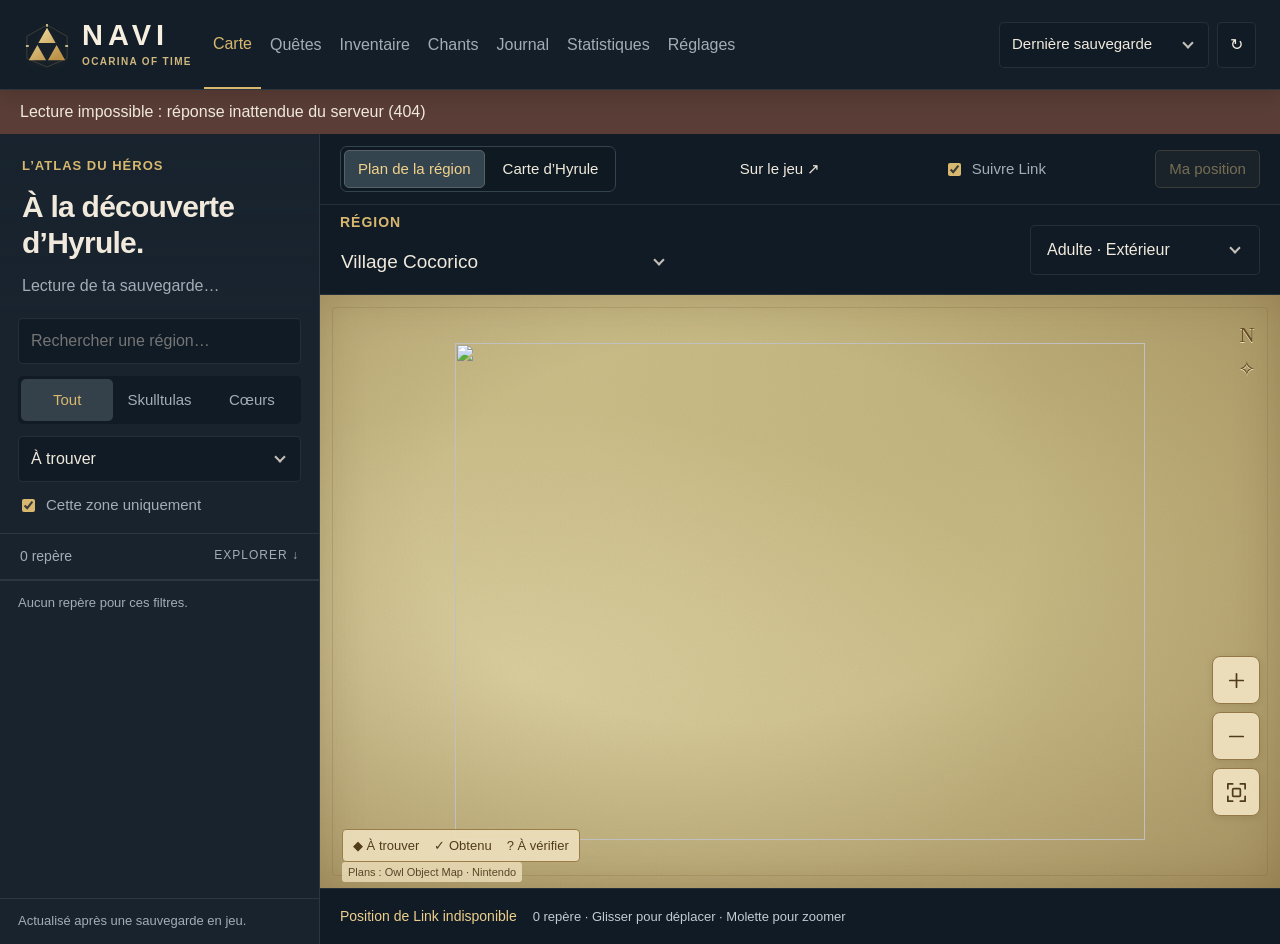
==== index.html @ 2693188f "Navi, a local companion for Ocarina of Time on Fritchii Read-only local Python server, web interface" ====
<!doctype html><html lang="fr"><head><meta charset="utf-8"><meta name="viewport" content="width=device-width, initial-scale=1"><title>Navi — Atlas d’Hyrule</title><link rel="stylesheet" href="/style.css"><script src="/app.js" defer></script></head><body>
<header class="topbar"><a class="brand" href="#carte" aria-label="Navi — Ocarina of Time, carte d’Hyrule"><svg class="brand-emblem" width="48" height="48" viewBox="0 0 48 48" aria-hidden="true" focusable="false"><defs><linearGradient id="brand-gold" x1="0" y1="0" x2=".7" y2="1"><stop stop-color="#f8e5a7"/><stop offset="1" stop-color="#ba9146"/></linearGradient></defs><path d="M24 3 45 15v23L24 47 3 38V15Z" fill="none" stroke="#d8b76e" stroke-opacity=".22"/><path d="M24 9 33 25H15ZM14 27l9 16H5ZM34 27l9 16H25Z" fill="url(#brand-gold)" transform="translate(0 -3)"/><path d="M24 2v3M2 25h3M43 25h3" stroke="#f8e5a7" stroke-width="1.5"/></svg><span class="brand-copy"><strong>NAVI</strong><small>OCARINA OF TIME</small></span></a><nav aria-label="Navigation principale"><button data-view="carte" aria-current="page">Carte</button><button data-view="quests">Quêtes</button><button data-view="inventory">Inventaire</button><button data-view="songs">Chants</button><button data-view="journal">Journal</button><button data-view="statistics">Statistiques</button><button data-view="settings">Réglages</button></nav><div class="save-control"><span id="connection" role="status">Connexion…</span><select id="slot" aria-label="Sauvegarde"><option value="latest">Dernière sauvegarde</option></select><button id="refresh" aria-label="Actualiser">↻</button></div></header><div id="error" role="alert" hidden></div>
<main id="carte" class="view atlas"><aside class="explorer"><div class="panel-heading"><p class="eyebrow">L’ATLAS DU HÉROS</p><h1>À la découverte<br>d’Hyrule.</h1><p id="progress" class="muted">Lecture de ta sauvegarde…</p></div><div class="filters"><input id="map-search" type="search" placeholder="Rechercher une région…" aria-label="Rechercher sur la carte"><div class="segmented"><button data-kind="all" aria-pressed="true">Tout</button><button data-kind="skull" aria-pressed="false">Skulltulas</button><button data-kind="heart" aria-pressed="false">Cœurs</button></div><select id="status-filter" aria-label="État des collectibles"><option value="missing">À trouver</option><option value="all">Tous les repères</option><option value="owned">Obtenus</option><option value="unknown">À vérifier</option></select><label class="check"><input type="checkbox" id="local-only" checked> Cette zone uniquement</label></div><div class="list-heading"><span id="result-count"></span><span>EXPLORER ↓</span></div><div id="results" class="results"></div><p class="panel-foot">Actualisé après une sauvegarde en jeu.<br><span id="saved"></span></p></aside>
<section class="map-panel" aria-label="Carte interactive"><div class="map-view-bar"><div class="map-view-switch" role="group" aria-label="Vue de la carte"><button id="regional-view" aria-pressed="true">Plan de la région</button><button id="world-view" aria-pressed="false">Carte d’Hyrule</button></div><button type="button" data-open-overlay title="Ouvrir une mini-carte toujours au-dessus du jeu">Sur le jeu ↗</button><label class="check follow-control"><input id="follow-player" type="checkbox" checked>Suivre Link</label><button id="player-center" title="Revenir à la position de Link">Ma position</button></div><div class="map-toolbar"><div><span class="eyebrow">RÉGION</span><select id="region" aria-label="Choisir la région"></select></div><select id="plan" aria-label="Époque et étage"></select></div><div id="map" tabindex="0" aria-label="Plan de la zone. Glisser ou flèches pour déplacer, molette ou boutons pour zoomer."><div id="world"></div><div class="compass" aria-hidden="true">N<br>✧</div><div class="zoom"><button id="zoom-in" type="button" aria-label="Agrandir" title="Agrandir"><svg viewBox="0 0 24 24" width="24" height="24" fill="none" stroke="currentColor" stroke-width="1.8" stroke-linecap="round" stroke-linejoin="round" aria-hidden="true" focusable="false"><path d="M12 5v14M5 12h14"/></svg></button><button id="zoom-out" type="button" aria-label="Réduire" title="Réduire"><svg viewBox="0 0 24 24" width="24" height="24" fill="none" stroke="currentColor" stroke-width="1.8" stroke-linecap="round" stroke-linejoin="round" aria-hidden="true" focusable="false"><path d="M5 12h14"/></svg></button><button id="fit" type="button" aria-label="Recentrer" title="Recentrer"><svg viewBox="0 0 24 24" width="24" height="24" fill="none" stroke="currentColor" stroke-width="1.8" stroke-linecap="round" stroke-linejoin="round" aria-hidden="true" focusable="false"><path d="M8 3H3v5m13-5h5v5M3 16v5h5m13-5v5h-5"/><rect x="8" y="8" width="8" height="8" rx="1"/></svg></button><button id="overlay-follow" type="button" aria-label="Suivre Link" aria-pressed="true" title="Désactiver le suivi de Link"><svg viewBox="0 0 24 24" width="24" height="24" fill="none" stroke="currentColor" stroke-width="1.8" stroke-linejoin="round" aria-hidden="true" focusable="false"><path d="m12 3 7 18-7-4-7 4 7-18Z"/></svg></button></div><div class="map-legend"><span>◆ À trouver</span><span>✓ Obtenu</span><span>? À vérifier</span></div><span class="map-credit">Plans : Owl Object Map · Nintendo</span></div><div class="map-bottom"><span id="player-status" role="status"></span><span id="map-caption">Sélectionne un repère pour l’examiner.</span><button id="mobile-list">Liste des repères</button></div></section>
<aside id="detail" class="detail"><p class="eyebrow">CARNET D’EXPLORATION</p><div class="detail-emblem">✧</div><h2>Chaque détour<br>cache un trésor.</h2><p class="muted">Sélectionne un repère sur la carte ou dans la liste pour consulter son état.</p><div class="notice">Skulltulas vérifiées avec le compteur de ta partie. Synchronisation des cœurs partielle : les états incertains sont marqués « À vérifier ».</div></aside></main>
<main id="inventory" class="view page" hidden><p class="eyebrow">LA SACOCHE DU HÉROS</p><h1>Ton inventaire</h1><div class="page-toolbar"><input id="search" type="search" placeholder="Rechercher un objet…" aria-label="Rechercher un objet"><select id="filter" aria-label="Filtrer les objets"><option value="missing">Objets absents</option><option value="owned">Objets possédés</option><option value="all">Tous les objets</option></select><span id="total"></span></div><p class="muted">Un objet absent peut aussi avoir été utilisé ou échangé.</p><div id="items" class="grid"></div></main>
<main id="songs" class="view page" hidden><p class="eyebrow">LES MÉLODIES D’HYRULE</p><h1>Ton ocarina</h1><p class="muted">Les huit chants identifiables dans ta sauvegarde.</p><div id="melodies" class="grid"></div></main>
<main id="journal" class="view page" hidden><p class="eyebrow">POUR LA SUITE</p><h1>Ton journal</h1><p class="muted">Notes privées enregistrées dans ce navigateur, par sauvegarde.</p><textarea id="notes" rows="12" aria-label="Notes personnelles" placeholder="Un coffre à retrouver, une mélodie à apprendre…"></textarea><div class="page-toolbar"><button id="export">Exporter mon carnet</button><span id="note-status" role="status"></span></div></main><main id="statistics" class="view page statistics" hidden><p class="eyebrow">LE PARCOURS DU HÉROS</p><div class="stats-heading"><div><h1>Ton aventure en chiffres</h1><p id="stats-context" class="muted">Lecture de la sauvegarde…</p></div><span class="stats-seal" aria-hidden="true">✧</span></div><div id="stat-cards" class="stat-cards"></div><section class="stat-panel activity-panel"><p class="eyebrow">ACTIVITÉS & RECORDS</p><h2>Au fil de l’aventure</h2><div id="activity-stats" class="activity-grid"></div><p class="muted">Le temps Fritchii est commun aux sauvegardes de ce jeu et peut inclure les menus. Les distances à pied, à cheval et à la nage ne sont pas encore disponibles : leurs compteurs n’ont pas été identifiés dans les données locales.</p></section><div class="stats-columns"><section class="stat-panel"><p class="eyebrow">LES TRÉSORS D’HYRULE</p><h2>Ta collection</h2><div id="collection-stats"></div><p class="muted">Les chants couvrent uniquement les huit champs identifiés. Les fragments non déterminés restent « À vérifier ».</p></section><section class="stat-panel"><p class="eyebrow">RÉGION PAR RÉGION</p><h2>La chasse aux Skulltulas</h2><p class="muted">Choisis une région pour ouvrir ses repères sur la carte.</p><div id="region-stats"></div></section></div><p class="muted stats-footnote">Données de la sauvegarde sélectionnée, actualisées après un enregistrement en jeu. Aucun pourcentage global de complétion n’est déduit de l’inventaire.</p></main><main id="quests" class="view page quests" hidden><p class="eyebrow">LE FIL DE TON AVENTURE</p><h1>Ton carnet de quêtes</h1><p class="muted">Un parcours conseillé pour l’histoire, avec les détours utiles. Certains temples peuvent être faits dans un autre ordre.</p><section id="quest-next" class="quest-next" aria-label="Prochaine étape conseillée"></section><div class="quest-controls"><div class="segmented"><button id="quest-main" aria-pressed="true">Histoire principale</button><button id="quest-side" aria-pressed="false">Quêtes annexes</button></div><label class="check"><input id="quest-hide" type="checkbox"> Masquer les étapes terminées</label></div><p id="quest-summary" class="muted" role="status"></p><ol id="quest-list" class="quest-list"></ol><p class="muted">Les pastilles se synchronisent avec les étapes des quêtes, les objets et les chants identifiés. Le direct est actif avec Dernière sauvegarde. Les cases cochées à la main sont conservées dans ce navigateur pour le slot sélectionné ; elles ne modifient pas le jeu.</p><p class="muted">Parcours : <a href="https://www.zeldaxtreme.com/ocarina-of-time-remake/walkthrough/" target="_blank" rel="noopener">guide du remake</a> · <a href="https://www.zeldadungeon.net/ocarina-of-time-walkthrough/" target="_blank" rel="noopener">Zelda Dungeon</a>. Ce carnet est un guide de progression, pas le journal officiel du jeu.</p></main><main id="settings" class="view page settings-page" hidden><p class="eyebrow">À TA MESURE</p><h1>Réglages</h1><section class="settings-panel"><h2>Taille de l’interface</h2><p class="muted">Adapte les textes, les boutons et les panneaux à ton confort. Le changement s’applique immédiatement à tout Navi.</p><fieldset class="size-options"><legend class="sr-only">Choisir la taille de l’interface</legend><label><input type="radio" name="ui-size" value="small"><span><strong>Small</strong><small>Compact · 85 %</small></span></label><label><input type="radio" name="ui-size" value="normal" checked><span><strong>Normal</strong><small>Taille actuelle · 100 %</small></span></label><label><input type="radio" name="ui-size" value="large"><span><strong>Large</strong><small>Confort · 115 %</small></span></label></fieldset><p id="size-status" role="status" class="muted">Choix conservé dans ce navigateur.</p></section><section class="settings-panel"><h2>Mini-carte sur le jeu</h2><p class="muted">Une fenêtre flottante garde la carte visible pendant que tu joues. Le suivi, la direction de Link et les étages continuent à s’actualiser.</p><button type="button" data-open-overlay>Afficher au-dessus du jeu ↗</button><p id="overlay-status" role="status" class="muted">Déplace la fenêtre par sa fine poignée dorée en haut et redimensionne-la par les bords. Ctrl + Alt + N verrouille les clics pour les laisser passer au jeu ; Ctrl + Alt + M masque ou réaffiche la carte.</p></section></main></body></html>
---- style.css ----
@font-face{font-family:'Cormorant Garamond';font-style:normal;font-weight:500 600;font-display:swap;src:url('/fonts/cormorant-garamond-latin.woff2') format('woff2')}@font-face{font-family:'DM Sans';font-style:normal;font-weight:400 600;font-display:swap;src:url('/fonts/dm-sans-latin.woff2') format('woff2')}
:root{color-scheme:dark;--bg:#111a23;--panel:#18232e;--line:#ffffff16;--ink:#f1eadc;--muted:#a3adb5;--gold:#d8b76e;font-family:'DM Sans',sans-serif;color:var(--ink);background:var(--bg)}*{box-sizing:border-box}body{margin:0}button,input,select,textarea{font:inherit;border:calc(1px * var(--ui-scale, 1)) solid var(--line);border-radius:calc(5px * var(--ui-scale, 1));background:#101b25;color:var(--ink);min-height:calc(42px * var(--ui-scale, 1));padding:calc(10px * var(--ui-scale, 1)) calc(12px * var(--ui-scale, 1))}button,select{cursor:pointer}button:hover{background:#30404d}:focus-visible{outline:calc(2px * var(--ui-scale, 1)) solid var(--gold);outline-offset:calc(3px * var(--ui-scale, 1))}a{color:var(--gold)}h1,h2{font-family:'Cormorant Garamond',Georgia,serif;font-weight:500;margin:0}h1{font-size:calc(41px * var(--ui-scale, 1));line-height:1.05}h2{font-size:calc(33px * var(--ui-scale, 1));line-height:1.12}p{line-height:1.6}.muted{color:var(--muted);font-size:calc(17px * var(--ui-scale, 1))}.eyebrow{font-size:calc(14px * var(--ui-scale, 1));letter-spacing:calc(2px * var(--ui-scale, 1));color:var(--gold);font-weight:600;margin:0 0 calc(12px * var(--ui-scale, 1))}.topbar{height:calc(80px * var(--ui-scale, 1));display:flex;align-items:center;padding:0 calc(26px * var(--ui-scale, 1));gap:calc(40px * var(--ui-scale, 1));border-bottom:calc(1px * var(--ui-scale, 1)) solid var(--line);background:#141e28}.brand{display:flex;gap:calc(12px * var(--ui-scale, 1));text-decoration:none;align-items:center;color:var(--ink)}.brand strong{font-family:Georgia,serif;font-size:calc(27px * var(--ui-scale, 1));letter-spacing:calc(5px * var(--ui-scale, 1))}.brand small{display:block;font:calc(8px * var(--ui-scale, 1)) sans-serif;letter-spacing:calc(2px * var(--ui-scale, 1));margin-top:calc(6px * var(--ui-scale, 1));white-space:nowrap}.triforce{font-size:calc(22px * var(--ui-scale, 1));line-height:.8;text-align:center;color:var(--gold)}nav{display:flex;height:100%;gap:calc(12px * var(--ui-scale, 1))}nav button{border:0;background:none;border-radius:0;padding:0 calc(16px * var(--ui-scale, 1));font-size:calc(17px * var(--ui-scale, 1));color:var(--muted)}nav button[aria-current]{color:var(--gold);border-bottom:calc(2px * var(--ui-scale, 1)) solid var(--gold)}.save-control{display:flex;align-items:center;gap:calc(8px * var(--ui-scale, 1));margin-left:auto}#connection{font-size:calc(14px * var(--ui-scale, 1));color:var(--muted);max-width:calc(100px * var(--ui-scale, 1))}#slot{max-width:calc(170px * var(--ui-scale, 1));font-size:calc(14px * var(--ui-scale, 1))}.atlas{display:grid;grid-template-columns:calc(280px * var(--ui-scale, 1)) minmax(calc(300px * var(--ui-scale, 1)),1fr) calc(270px * var(--ui-scale, 1));height:calc(100dvh - calc(80px * var(--ui-scale, 1)));min-height:calc(490px * var(--ui-scale, 1))}.explorer,.detail{background:var(--panel);min-height:0}.explorer{display:flex;flex-direction:column;border-right:calc(1px * var(--ui-scale, 1)) solid var(--line)}.panel-heading{padding:calc(26px * var(--ui-scale, 1)) calc(24px * var(--ui-scale, 1)) calc(8px * var(--ui-scale, 1))}.filters{padding:calc(8px * var(--ui-scale, 1)) calc(18px * var(--ui-scale, 1)) calc(16px * var(--ui-scale, 1));display:grid;gap:calc(10px * var(--ui-scale, 1))}.filters input[type=search],.filters select{width:100%;font-size:calc(16px * var(--ui-scale, 1))}.segmented{display:flex;background:#101b25;padding:calc(3px * var(--ui-scale, 1));border-radius:calc(5px * var(--ui-scale, 1))}.segmented button{flex:1;border:0;font-size:calc(14px * var(--ui-scale, 1));padding:calc(8px * var(--ui-scale, 1)) calc(5px * var(--ui-scale, 1));min-height:calc(34px * var(--ui-scale, 1));background:none;color:var(--muted)}.segmented button[aria-pressed=true]{background:#34404a;color:var(--gold)}.check{display:flex;align-items:center;gap:calc(8px * var(--ui-scale, 1));font-size:calc(16px * var(--ui-scale, 1));color:var(--muted)}.check input{min-height:0;accent-color:var(--gold)}.list-heading{border-block:calc(1px * var(--ui-scale, 1)) solid var(--line);padding:calc(12px * var(--ui-scale, 1)) calc(20px * var(--ui-scale, 1));display:flex;justify-content:space-between;font-size:calc(14px * var(--ui-scale, 1));color:var(--muted)}.list-heading span:last-child{letter-spacing:calc(1px * var(--ui-scale, 1));font-size:calc(14px * var(--ui-scale, 1))}.results{overflow:auto;flex:1}.result{width:100%;display:flex;align-items:center;gap:calc(12px * var(--ui-scale, 1));text-align:left;border:0;border-radius:0;border-bottom:calc(1px * var(--ui-scale, 1)) solid var(--line);padding:calc(15px * var(--ui-scale, 1)) calc(18px * var(--ui-scale, 1));background:none}.result[aria-pressed=true]{background:#263541;box-shadow:inset calc(3px * var(--ui-scale, 1)) 0 var(--gold)}.result strong{display:block;font-size:calc(16px * var(--ui-scale, 1));font-weight:500}.result small{display:block;color:var(--muted);font-size:calc(14px * var(--ui-scale, 1));margin-top:calc(5px * var(--ui-scale, 1))}.token{display:grid;place-items:center;border:calc(1px * var(--ui-scale, 1)) solid #d8b76e50;color:var(--gold);border-radius:50%;width:calc(34px * var(--ui-scale, 1));height:calc(34px * var(--ui-scale, 1));flex-shrink:0;font-size:calc(20px * var(--ui-scale, 1))}.token.heart{color:#df8b8c;border-color:#df8b8c60}.panel-foot{font-size:calc(14px * var(--ui-scale, 1));color:var(--muted);padding:calc(12px * var(--ui-scale, 1)) calc(18px * var(--ui-scale, 1));margin:0;border-top:calc(1px * var(--ui-scale, 1)) solid var(--line)}.map-panel{display:flex;flex-direction:column;min-width:0;background:#101b26}.map-toolbar{height:calc(78px * var(--ui-scale, 1));display:flex;align-items:center;padding:calc(14px * var(--ui-scale, 1)) calc(22px * var(--ui-scale, 1));gap:calc(12px * var(--ui-scale, 1));border-bottom:calc(1px * var(--ui-scale, 1)) solid var(--line);z-index:2}.map-toolbar>div{min-width:0;flex:1}.map-toolbar .eyebrow{display:block;margin:0 0 calc(4px * var(--ui-scale, 1));font-size:calc(14px * var(--ui-scale, 1))}.map-toolbar select{border:0;padding:0;background:transparent;min-height:calc(26px * var(--ui-scale, 1));max-width:100%;font-size:calc(21px * var(--ui-scale, 1))}.map-toolbar #plan{font-size:calc(14px * var(--ui-scale, 1));max-width:calc(140px * var(--ui-scale, 1));color:var(--muted)}#map{flex:1;overflow:hidden;position:relative;touch-action:none;background:radial-gradient(ellipse,#253c4a 0,#15232e 70%);min-height:calc(300px * var(--ui-scale, 1));cursor:grab}#map:active{cursor:grabbing}#world{position:absolute;inset:0;transform-origin:0 0}#world img{position:absolute;max-width:none;pointer-events:none;user-select:none}.pin{position:absolute;border-radius:50%;width:calc(32px * var(--ui-scale, 1));height:calc(32px * var(--ui-scale, 1));min-height:0;padding:0;background:#192633;border:calc(1px * var(--ui-scale, 1)) solid var(--gold);color:var(--gold);box-shadow:0 calc(3px * var(--ui-scale, 1)) calc(10px * var(--ui-scale, 1)) #0008;transform:translate(-50%,-50%);z-index:2;font-size:calc(21px * var(--ui-scale, 1))}.pin.heart{color:#ffc2c1;border-color:#df8b8c}.pin.owned{color:#bec9c9;border-color:#8caaaa;background:#334852}.pin.unknown{border-style:dashed}.pin.selected{outline:calc(3px * var(--ui-scale, 1)) solid #fff7;outline-offset:calc(4px * var(--ui-scale, 1));z-index:3;background:#705a31;color:white}.compass{position:absolute;right:calc(24px * var(--ui-scale, 1));top:calc(24px * var(--ui-scale, 1));color:#c6bd9e;text-align:center;font-family:Georgia;font-size:calc(21px * var(--ui-scale, 1));line-height:1.6;pointer-events:none}.zoom{position:absolute;bottom:calc(72px * var(--ui-scale, 1));right:calc(18px * var(--ui-scale, 1));display:grid;gap:calc(5px * var(--ui-scale, 1))}.zoom button{width:calc(40px * var(--ui-scale, 1));background:#15232ee8;font-size:calc(26px * var(--ui-scale, 1));padding:calc(5px * var(--ui-scale, 1))}.map-legend{position:absolute;bottom:calc(26px * var(--ui-scale, 1));left:calc(22px * var(--ui-scale, 1));display:flex;gap:calc(15px * var(--ui-scale, 1));font-size:calc(14px * var(--ui-scale, 1));color:#c9c9b9;background:#101b25c9;padding:calc(10px * var(--ui-scale, 1));border-radius:calc(4px * var(--ui-scale, 1));pointer-events:none}.map-credit{position:absolute;bottom:calc(6px * var(--ui-scale, 1));left:calc(22px * var(--ui-scale, 1));font-size:calc(14px * var(--ui-scale, 1));color:#99a9b3}.map-bottom{height:calc(43px * var(--ui-scale, 1));display:flex;align-items:center;padding:0 calc(20px * var(--ui-scale, 1));font-size:calc(14px * var(--ui-scale, 1));color:var(--muted);border-top:calc(1px * var(--ui-scale, 1)) solid var(--line)}#mobile-list{display:none}.detail{padding:calc(28px * var(--ui-scale, 1)) calc(24px * var(--ui-scale, 1));border-left:calc(1px * var(--ui-scale, 1)) solid var(--line);overflow:auto}.detail-emblem{font-size:calc(75px * var(--ui-scale, 1));color:var(--gold);margin:calc(45px * var(--ui-scale, 1)) 0 calc(24px * var(--ui-scale, 1));font-family:Georgia}.detail .notice{font-size:calc(14px * var(--ui-scale, 1));line-height:1.7;color:var(--muted);border-top:calc(1px * var(--ui-scale, 1)) solid var(--line);padding-top:calc(20px * var(--ui-scale, 1));margin-top:calc(28px * var(--ui-scale, 1))}.detail .status{display:inline-block;font-size:calc(14px * var(--ui-scale, 1));padding:calc(7px * var(--ui-scale, 1)) calc(11px * var(--ui-scale, 1));border:calc(1px * var(--ui-scale, 1)) solid #d8b76e50;color:var(--gold);margin:calc(18px * var(--ui-scale, 1)) 0}.detail dt{font-size:calc(14px * var(--ui-scale, 1));color:var(--muted);margin-top:calc(18px * var(--ui-scale, 1))}.detail dd{margin:calc(6px * var(--ui-scale, 1)) 0;font-size:calc(16px * var(--ui-scale, 1))}.detail a{display:block;margin-top:calc(26px * var(--ui-scale, 1));font-size:calc(16px * var(--ui-scale, 1))}.page{max-width:calc(1100px * var(--ui-scale, 1));margin:auto;padding:calc(50px * var(--ui-scale, 1)) calc(30px * var(--ui-scale, 1))}.page h1{font-size:calc(52px * var(--ui-scale, 1));margin-bottom:calc(25px * var(--ui-scale, 1))}.page-toolbar{display:flex;gap:calc(12px * var(--ui-scale, 1));align-items:center;margin:calc(20px * var(--ui-scale, 1)) 0;flex-wrap:wrap}.grid{display:grid;grid-template-columns:repeat(auto-fill,minmax(calc(240px * var(--ui-scale, 1)),1fr));gap:calc(12px * var(--ui-scale, 1))}.item{display:flex;gap:calc(16px * var(--ui-scale, 1));padding:calc(20px * var(--ui-scale, 1));background:var(--panel);border:calc(1px * var(--ui-scale, 1)) solid var(--line);border-radius:calc(6px * var(--ui-scale, 1))}.item strong{font-size:calc(17px * var(--ui-scale, 1))}.item small{display:block;color:var(--muted);margin-top:calc(7px * var(--ui-scale, 1));font-size:calc(14px * var(--ui-scale, 1))}.icon{color:var(--gold)}.absent{opacity:.65}textarea{width:100%;line-height:1.7;resize:vertical}#error{padding:calc(10px * var(--ui-scale, 1)) calc(20px * var(--ui-scale, 1));background:#593d36;font-size:calc(16px * var(--ui-scale, 1))}[hidden]{display:none!important}@media(min-width:1600px){.atlas{grid-template-columns:calc(310px * var(--ui-scale, 1)) minmax(calc(300px * var(--ui-scale, 1)),1fr) calc(310px * var(--ui-scale, 1))}.panel-heading,.detail{padding-top:calc(36px * var(--ui-scale, 1))}}@media(max-width:1100px){.atlas{grid-template-columns:calc(245px * var(--ui-scale, 1)) minmax(calc(300px * var(--ui-scale, 1)),1fr)}.detail{position:absolute;right:calc(15px * var(--ui-scale, 1));bottom:calc(65px * var(--ui-scale, 1));width:calc(245px * var(--ui-scale, 1));max-height:45vh;border:calc(1px * var(--ui-scale, 1)) solid var(--line);border-radius:calc(8px * var(--ui-scale, 1));box-shadow:0 calc(12px * var(--ui-scale, 1)) calc(30px * var(--ui-scale, 1)) #0005;z-index:5;padding:calc(20px * var(--ui-scale, 1))}.detail:not(.has-selection){display:none}.detail-emblem{display:none}.detail h2{font-size:calc(26px * var(--ui-scale, 1))}.detail .notice{margin-top:calc(14px * var(--ui-scale, 1));padding-top:calc(12px * var(--ui-scale, 1))}.topbar{gap:calc(22px * var(--ui-scale, 1));padding:0 calc(18px * var(--ui-scale, 1))}#connection{display:none}nav{gap:0}nav button{padding:0 calc(12px * var(--ui-scale, 1))}.detail dl{display:flex;gap:calc(18px * var(--ui-scale, 1));flex-wrap:wrap}.detail dt{margin-top:calc(5px * var(--ui-scale, 1))}}@media(max-width:700px){.topbar{height:calc(112px * var(--ui-scale, 1));flex-wrap:wrap;gap:0;padding:calc(12px * var(--ui-scale, 1)) calc(16px * var(--ui-scale, 1)) 0}.brand strong{font-size:calc(26px * var(--ui-scale, 1))}.brand small{font-size:calc(14px * var(--ui-scale, 1))}.save-control select{max-width:calc(135px * var(--ui-scale, 1))}.topbar nav{order:3;width:100%;height:calc(43px * var(--ui-scale, 1));justify-content:space-between}.atlas{height:calc(100dvh - calc(112px * var(--ui-scale, 1)));grid-template-columns:1fr;min-height:calc(480px * var(--ui-scale, 1))}.explorer{display:none}.atlas.show-list .explorer{display:flex;position:absolute;top:calc(112px * var(--ui-scale, 1));bottom:calc(43px * var(--ui-scale, 1));left:0;width:100%;z-index:6}.atlas.show-list .panel-heading{display:none}.atlas.show-list .filters{padding-top:calc(20px * var(--ui-scale, 1))}.map-toolbar{height:calc(75px * var(--ui-scale, 1));padding:calc(12px * var(--ui-scale, 1)) calc(16px * var(--ui-scale, 1))}.map-toolbar select{font-size:calc(20px * var(--ui-scale, 1))}.map-toolbar #plan{max-width:calc(120px * var(--ui-scale, 1));font-size:calc(14px * var(--ui-scale, 1))}.map-bottom{justify-content:space-between;padding:0 calc(12px * var(--ui-scale, 1))}.map-bottom>span{max-width:60%;font-size:calc(14px * var(--ui-scale, 1))}#mobile-list{display:block;border:0;font-size:calc(14px * var(--ui-scale, 1));background:none;color:var(--gold);min-height:calc(40px * var(--ui-scale, 1))}.detail{left:calc(12px * var(--ui-scale, 1));right:calc(12px * var(--ui-scale, 1));bottom:calc(66px * var(--ui-scale, 1));width:auto;max-height:31vh}.detail .eyebrow,.detail dl,.detail .notice{display:none}.detail h2{font-size:calc(30px * var(--ui-scale, 1))}.detail p{margin:calc(6px * var(--ui-scale, 1)) 0}.detail .status{margin:calc(10px * var(--ui-scale, 1)) 0}.detail a{margin-top:calc(8px * var(--ui-scale, 1))}.map-legend{left:calc(10px * var(--ui-scale, 1));gap:calc(9px * var(--ui-scale, 1));font-size:calc(14px * var(--ui-scale, 1))}.page{padding:calc(30px * var(--ui-scale, 1)) calc(18px * var(--ui-scale, 1))}.page h1{font-size:calc(41px * var(--ui-scale, 1))}}
.close-detail{margin-top:calc(22px * var(--ui-scale, 1));font-size:calc(14px * var(--ui-scale, 1));width:100%}

.panel-heading h1{font-size:calc(35px * var(--ui-scale, 1))}.panel-heading{padding-top:calc(22px * var(--ui-scale, 1))}.panel-heading .muted{margin:calc(12px * var(--ui-scale, 1)) 0 calc(6px * var(--ui-scale, 1))}
select option{background:#18232e;color:#f1eadc}.map-toolbar{overflow:visible}.region-picker{position:relative;max-width:calc(340px * var(--ui-scale, 1))}.region-trigger{width:100%;padding:calc(5px * var(--ui-scale, 1)) calc(10px * var(--ui-scale, 1)) calc(5px * var(--ui-scale, 1)) 0;text-align:left;background:transparent;border:0;font-size:calc(22px * var(--ui-scale, 1));min-height:calc(34px * var(--ui-scale, 1));color:var(--ink)}.region-trigger:hover{background:#ffffff08}.region-menu{position:absolute;top:calc(100% + calc(12px * var(--ui-scale, 1)));left:calc(-10px * var(--ui-scale, 1));width:calc(310px * var(--ui-scale, 1));max-width:calc(100vw - calc(32px * var(--ui-scale, 1)));padding:calc(10px * var(--ui-scale, 1));background:#1c2a36;border:calc(1px * var(--ui-scale, 1)) solid #d8b76e55;border-radius:calc(8px * var(--ui-scale, 1));box-shadow:0 calc(16px * var(--ui-scale, 1)) calc(45px * var(--ui-scale, 1)) #0009;z-index:20}.region-menu input{width:100%;font-size:calc(17px * var(--ui-scale, 1));background:#111d27;margin-bottom:calc(8px * var(--ui-scale, 1))}.region-options{max-height:min(calc(410px * var(--ui-scale, 1)),55vh);overflow:auto;scrollbar-width:thin;scrollbar-color:#64727d #1c2a36}.region-option{display:block;width:100%;border:0;background:none;text-align:left;font-size:calc(17px * var(--ui-scale, 1));min-height:calc(42px * var(--ui-scale, 1));padding:calc(10px * var(--ui-scale, 1)) calc(12px * var(--ui-scale, 1))}.region-option:hover,.region-option:focus-visible{background:#354452}.region-option[aria-selected=true]{color:var(--gold);background:#d8b76e12}.region-options p{padding:0 calc(10px * var(--ui-scale, 1))}@media(max-width:700px){.region-trigger{font-size:calc(20px * var(--ui-scale, 1))}.region-menu{width:calc(290px * var(--ui-scale, 1))}}
/* Shared picker styling across all controls. */
.region-picker{min-width:0}.region-trigger{border:calc(1px * var(--ui-scale, 1)) solid var(--line);border-radius:calc(5px * var(--ui-scale, 1));background:#101b25;padding:calc(10px * var(--ui-scale, 1)) calc(12px * var(--ui-scale, 1));min-height:calc(42px * var(--ui-scale, 1));font-size:calc(16px * var(--ui-scale, 1));display:block}.region-trigger:disabled{opacity:.5;cursor:default}.map-toolbar>.picker-plan{flex:0 1 calc(180px * var(--ui-scale, 1))}.picker-region .region-trigger{font-size:calc(21px * var(--ui-scale, 1));background:transparent;border-color:transparent;padding-left:0}.save-control .region-picker{width:calc(165px * var(--ui-scale, 1))}.picker-slot .region-menu{right:0;left:auto}.filters .region-picker{width:100%;max-width:none}.page-toolbar .region-picker{min-width:calc(200px * var(--ui-scale, 1))}.region-menu{z-index:50}.topbar{position:relative;z-index:30;gap:calc(25px * var(--ui-scale, 1))}nav{gap:calc(2px * var(--ui-scale, 1))}nav button{padding-inline:calc(12px * var(--ui-scale, 1))}.stats-heading{display:flex;justify-content:space-between;align-items:center;margin-bottom:calc(24px * var(--ui-scale, 1))}.stats-heading h1{margin-bottom:calc(10px * var(--ui-scale, 1))}.stats-seal{font-size:calc(80px * var(--ui-scale, 1));color:var(--gold)}.stat-cards{display:grid;grid-template-columns:repeat(4,1fr);gap:calc(14px * var(--ui-scale, 1));margin-bottom:calc(28px * var(--ui-scale, 1))}.stat-card,.stat-panel{background:var(--panel);border:calc(1px * var(--ui-scale, 1)) solid var(--line);border-radius:calc(8px * var(--ui-scale, 1));padding:calc(24px * var(--ui-scale, 1))}.stat-card strong{font:calc(36px * var(--ui-scale, 1)) 'Cormorant Garamond',Georgia,serif;color:var(--gold)}.stat-card p:last-child{font-size:calc(14px * var(--ui-scale, 1));margin-bottom:0}.stat-card .eyebrow{font-size:calc(14px * var(--ui-scale, 1));letter-spacing:calc(1px * var(--ui-scale, 1))}.stats-columns{display:grid;grid-template-columns:1fr 1fr;gap:calc(24px * var(--ui-scale, 1));align-items:start}.stat-panel h2{margin-bottom:calc(25px * var(--ui-scale, 1))}.collection-row{margin:calc(22px * var(--ui-scale, 1)) 0}.bar-heading{display:flex;justify-content:space-between;align-items:center;gap:calc(12px * var(--ui-scale, 1));font-size:calc(16px * var(--ui-scale, 1))}.bar-heading strong{color:var(--gold);font-size:calc(16px * var(--ui-scale, 1));white-space:nowrap}progress{width:100%;height:calc(6px * var(--ui-scale, 1));border:0;border-radius:calc(8px * var(--ui-scale, 1));margin-top:calc(12px * var(--ui-scale, 1));overflow:hidden;background:#0d1720}progress::-webkit-progress-bar{background:#0d1720}progress::-webkit-progress-value{background:var(--gold)}progress::-moz-progress-bar{background:var(--gold)}.heart-summary{border-top:calc(1px * var(--ui-scale, 1)) solid var(--line);margin-top:calc(28px * var(--ui-scale, 1));padding-top:calc(18px * var(--ui-scale, 1))}.heart-summary h3{font:calc(23px * var(--ui-scale, 1)) 'Cormorant Garamond',Georgia,serif;margin:0 0 calc(18px * var(--ui-scale, 1))}.heart-summary .bar-heading{margin:calc(14px * var(--ui-scale, 1)) 0}.regional-stat{width:100%;display:block;text-align:left;border:0;border-bottom:calc(1px * var(--ui-scale, 1)) solid var(--line);background:transparent;padding:calc(14px * var(--ui-scale, 1)) 0;border-radius:0}.regional-stat:hover{background:#ffffff06}.stat-track{display:block;height:calc(4px * var(--ui-scale, 1));background:#0d1720;border-radius:calc(3px * var(--ui-scale, 1));margin-top:calc(10px * var(--ui-scale, 1));overflow:hidden}.stat-fill{display:block;height:100%;background:var(--gold)}.stats-footnote{margin-top:calc(24px * var(--ui-scale, 1))}#region-stats{max-height:calc(520px * var(--ui-scale, 1));overflow:auto;padding-right:calc(10px * var(--ui-scale, 1))} .stat-panel>.muted{font-size:calc(14px * var(--ui-scale, 1))} .statistics{max-width:calc(1200px * var(--ui-scale, 1))}
@media(max-width:1100px){.topbar{gap:calc(16px * var(--ui-scale, 1))}nav button{padding-inline:calc(9px * var(--ui-scale, 1))}.stat-cards{grid-template-columns:repeat(2,1fr)}}@media(max-width:700px){.save-control .region-picker{width:calc(135px * var(--ui-scale, 1))}.picker-slot .region-trigger{font-size:calc(14px * var(--ui-scale, 1));padding:calc(8px * var(--ui-scale, 1))}.topbar{gap:0}.topbar nav button{font-size:calc(14px * var(--ui-scale, 1));padding-inline:calc(6px * var(--ui-scale, 1))}.map-toolbar>.picker-plan{flex-basis:calc(130px * var(--ui-scale, 1))}.picker-plan .region-trigger{font-size:calc(14px * var(--ui-scale, 1));padding:calc(8px * var(--ui-scale, 1))}.picker-region .region-trigger{font-size:calc(18px * var(--ui-scale, 1))}.stats-columns{grid-template-columns:1fr}.stat-card,.stat-panel{padding:calc(18px * var(--ui-scale, 1))}.stat-cards{gap:calc(10px * var(--ui-scale, 1))}.stat-card strong{font-size:calc(32px * var(--ui-scale, 1))}.stats-seal{display:none}.stats-heading h1{font-size:calc(37px * var(--ui-scale, 1))}.region-menu{max-width:calc(100vw - calc(32px * var(--ui-scale, 1)))}.stats-columns #region-stats{max-height:none}}
/* Readable typography throughout Navi, including titles and counters. */
:root{font-family:'Segoe UI',Arial,sans-serif}h1,h2,h3,.page h1,.detail h2,.heart-summary h3{font-family:'Segoe UI',Arial,sans-serif;font-weight:600;letter-spacing:-.025em;line-height:1.2}.panel-heading h1{font-size:calc(29px * var(--ui-scale, 1))}.page h1{font-size:calc(39px * var(--ui-scale, 1))}.detail h2{font-size:calc(27px * var(--ui-scale, 1))}.stat-panel h2{font-size:calc(27px * var(--ui-scale, 1))}.stat-card strong{font-family:'Segoe UI',Arial,sans-serif;font-size:calc(32px * var(--ui-scale, 1));font-weight:600;font-variant-numeric:tabular-nums}.brand strong{font-family:'Segoe UI',Arial,sans-serif;font-weight:700}.muted{font-size:calc(18px * var(--ui-scale, 1))}.result strong,.region-option,.bar-heading{font-size:calc(18px * var(--ui-scale, 1))}.result small,.filters select,.segmented button,.panel-foot,.detail .notice,.stat-panel>.muted,.stat-card p:last-child{font-size:calc(16px * var(--ui-scale, 1))}.eyebrow{letter-spacing:calc(1.3px * var(--ui-scale, 1))}.map-bottom,.map-legend{font-size:calc(14px * var(--ui-scale, 1))}@media(max-width:700px){.page h1,.stats-heading h1{font-size:calc(31px * var(--ui-scale, 1))}.stat-card strong{font-size:calc(28px * var(--ui-scale, 1))}.detail h2{font-size:calc(30px * var(--ui-scale, 1))}}

.activity-panel{margin-bottom:calc(24px * var(--ui-scale, 1))}.activity-grid{display:grid;grid-template-columns:repeat(3,1fr);gap:calc(20px * var(--ui-scale, 1))}.activity-stat{padding:calc(16px * var(--ui-scale, 1)) 0;border-top:calc(1px * var(--ui-scale, 1)) solid var(--line)}.activity-stat span{display:block;font-size:calc(17px * var(--ui-scale, 1));color:var(--muted)}.activity-stat strong{display:block;font-size:calc(29px * var(--ui-scale, 1));margin-top:calc(12px * var(--ui-scale, 1));color:var(--gold);font-variant-numeric:tabular-nums}@media(max-width:700px){.activity-grid{grid-template-columns:repeat(2,1fr)}.activity-stat strong{font-size:calc(25px * var(--ui-scale, 1))}}
.quests{max-width:calc(1050px * var(--ui-scale, 1))}.quest-next{margin:calc(28px * var(--ui-scale, 1)) 0;padding:calc(28px * var(--ui-scale, 1));border:calc(1px * var(--ui-scale, 1)) solid #d8b76e66;background:linear-gradient(110deg,#29333a,#18232e);border-radius:calc(8px * var(--ui-scale, 1))}.quest-next h2{font-size:calc(27px * var(--ui-scale, 1))}.quest-next>p:not(.eyebrow){font-size:calc(18px * var(--ui-scale, 1))}.quest-next button{color:var(--gold)}.quest-controls{display:flex;justify-content:space-between;gap:calc(20px * var(--ui-scale, 1));align-items:center;flex-wrap:wrap}.quest-controls .segmented{width:calc(350px * var(--ui-scale, 1))}.quest-controls .segmented button{font-size:calc(17px * var(--ui-scale, 1));min-height:calc(42px * var(--ui-scale, 1))}.quest-list{list-style:none;padding:0;margin:calc(24px * var(--ui-scale, 1)) 0;display:grid;gap:calc(14px * var(--ui-scale, 1))}.quest-step{background:var(--panel);border:calc(1px * var(--ui-scale, 1)) solid var(--line);border-radius:calc(8px * var(--ui-scale, 1));padding:calc(24px * var(--ui-scale, 1))}.quest-step.next{border-color:#d8b76e80}.quest-step.complete .quest-number{color:#b2c4bf}.quest-step-head{display:flex;gap:calc(20px * var(--ui-scale, 1));align-items:center}.quest-number{font-size:calc(26px * var(--ui-scale, 1));font-weight:600;color:var(--gold);font-variant-numeric:tabular-nums}.quest-step h2{font-size:calc(26px * var(--ui-scale, 1))}.quest-step-head p{margin:0 0 calc(6px * var(--ui-scale, 1));font-size:calc(16px * var(--ui-scale, 1))}.quest-state{display:inline-block;margin:calc(16px * var(--ui-scale, 1)) 0;color:var(--gold);font-size:calc(16px * var(--ui-scale, 1))}.quest-step.complete .quest-state{color:#b2c4bf}.quest-step details{border-top:calc(1px * var(--ui-scale, 1)) solid var(--line);padding:calc(14px * var(--ui-scale, 1)) 0;font-size:calc(18px * var(--ui-scale, 1));line-height:1.7}.quest-step summary{cursor:pointer;min-height:calc(32px * var(--ui-scale, 1));color:var(--ink)}.quest-step details li{padding:calc(4px * var(--ui-scale, 1)) 0;color:var(--muted)}.quest-actions{display:flex;justify-content:space-between;gap:calc(16px * var(--ui-scale, 1));align-items:center;flex-wrap:wrap}.quest-actions button{font-size:calc(16px * var(--ui-scale, 1))}.topbar{gap:calc(16px * var(--ui-scale, 1))}nav button{padding-inline:calc(10px * var(--ui-scale, 1))}@media(max-width:800px){.topbar{height:calc(112px * var(--ui-scale, 1));flex-wrap:wrap;padding:calc(12px * var(--ui-scale, 1)) calc(16px * var(--ui-scale, 1)) 0;gap:0}.topbar nav{order:3;width:100%;height:calc(43px * var(--ui-scale, 1));overflow-x:auto;justify-content:space-between;flex-shrink:0}.topbar nav button{flex-shrink:0;padding-inline:calc(10px * var(--ui-scale, 1));font-size:calc(16px * var(--ui-scale, 1))}.atlas{height:calc(100dvh - calc(112px * var(--ui-scale, 1)))}.quest-next,.quest-step{padding:calc(20px * var(--ui-scale, 1))}.quest-controls .segmented{width:100%}.quest-step h2{font-size:calc(23px * var(--ui-scale, 1))}.quest-step-head{gap:calc(12px * var(--ui-scale, 1))}}
/* Compact quest journal: a quiet timeline with expandable instructions. */
.quests{max-width:calc(1120px * var(--ui-scale, 1));padding-top:calc(32px * var(--ui-scale, 1))}.quests>h1{font-size:calc(32px * var(--ui-scale, 1));margin-bottom:calc(12px * var(--ui-scale, 1))}.quests>p.muted{font-size:calc(16px * var(--ui-scale, 1));margin-block:calc(10px * var(--ui-scale, 1))}.quest-next{position:relative;padding:calc(18px * var(--ui-scale, 1)) calc(22px * var(--ui-scale, 1));margin:calc(22px * var(--ui-scale, 1)) 0;background:#202d36;border-left:calc(3px * var(--ui-scale, 1)) solid var(--gold);border-radius:calc(5px * var(--ui-scale, 1));display:grid;grid-template-columns:1fr auto;gap:calc(4px * var(--ui-scale, 1)) calc(22px * var(--ui-scale, 1))}.quest-next .eyebrow{grid-column:1;font-size:calc(14px * var(--ui-scale, 1));margin-bottom:calc(4px * var(--ui-scale, 1))}.quest-next h2{font-size:calc(26px * var(--ui-scale, 1));grid-column:1}.quest-next>.muted{grid-column:1;margin:calc(3px * var(--ui-scale, 1)) 0;font-size:calc(16px * var(--ui-scale, 1))}.quest-next>p:not(.eyebrow):not(.muted){display:none}.quest-next>button{grid-column:2;grid-row:1/4;align-self:center;font-size:calc(16px * var(--ui-scale, 1));background:#d8b76e14;border-color:#d8b76e50}.quest-controls{margin-top:calc(20px * var(--ui-scale, 1))}.quest-controls .segmented{width:calc(320px * var(--ui-scale, 1))}.quest-controls .segmented button{min-height:calc(36px * var(--ui-scale, 1));font-size:calc(16px * var(--ui-scale, 1))}.quest-controls .check{font-size:calc(16px * var(--ui-scale, 1))}.quest-list{gap:0;margin-top:calc(12px * var(--ui-scale, 1));border:calc(1px * var(--ui-scale, 1)) solid var(--line);border-radius:calc(8px * var(--ui-scale, 1));overflow:hidden}.quest-group{list-style:none;font-size:calc(14px * var(--ui-scale, 1));letter-spacing:calc(1.4px * var(--ui-scale, 1));color:var(--gold);padding:calc(15px * var(--ui-scale, 1)) calc(20px * var(--ui-scale, 1));background:#101a24;border-bottom:calc(1px * var(--ui-scale, 1)) solid var(--line)}.quest-step{position:relative;border:0;border-bottom:calc(1px * var(--ui-scale, 1)) solid var(--line);border-radius:0;padding:calc(14px * var(--ui-scale, 1)) calc(18px * var(--ui-scale, 1)) calc(10px * var(--ui-scale, 1));display:grid;grid-template-columns:minmax(calc(230px * var(--ui-scale, 1)),1fr) auto;gap:0 calc(20px * var(--ui-scale, 1));background:#18232e}.quest-step:last-child{border-bottom:0}.quest-step.next{background:#25323a;box-shadow:inset calc(3px * var(--ui-scale, 1)) 0 var(--gold)}.quest-step.complete{background:#151f28}.quest-step-head{gap:calc(14px * var(--ui-scale, 1));grid-column:1;grid-row:1}.quest-step h2{font-size:calc(20px * var(--ui-scale, 1));letter-spacing:0}.quest-number{font-size:calc(17px * var(--ui-scale, 1));display:grid;place-items:center;border:calc(1px * var(--ui-scale, 1)) solid #d8b76e40;border-radius:50%;width:calc(29px * var(--ui-scale, 1));height:calc(29px * var(--ui-scale, 1));flex-shrink:0}.quest-step.complete .quest-number{border-color:#ffffff20}.quest-step-head p{font-size:calc(14px * var(--ui-scale, 1));margin-bottom:calc(4px * var(--ui-scale, 1))}.quest-state{grid-column:2;grid-row:1;font-size:calc(14px * var(--ui-scale, 1));margin:0;align-self:center;text-align:right}.quest-step details{grid-column:1/-1;grid-row:3;border-top:0;padding:0;font-size:calc(17px * var(--ui-scale, 1));margin-left:calc(43px * var(--ui-scale, 1))}.quest-step summary{font-size:calc(14px * var(--ui-scale, 1));min-height:calc(28px * var(--ui-scale, 1));line-height:calc(28px * var(--ui-scale, 1));color:var(--muted);width:max-content}.quest-step details[open]{padding-bottom:calc(8px * var(--ui-scale, 1))}.quest-step details ol{margin-top:calc(6px * var(--ui-scale, 1));margin-bottom:calc(6px * var(--ui-scale, 1));padding-left:calc(18px * var(--ui-scale, 1));max-width:calc(720px * var(--ui-scale, 1))}.quest-actions{grid-column:2;grid-row:3;justify-content:flex-end;z-index:1;align-self:start;gap:calc(12px * var(--ui-scale, 1))}.quest-actions .check{font-size:calc(14px * var(--ui-scale, 1))}.quest-actions button{font-size:calc(14px * var(--ui-scale, 1));min-height:calc(28px * var(--ui-scale, 1));padding:calc(4px * var(--ui-scale, 1)) calc(8px * var(--ui-scale, 1));background:transparent}.quest-actions button:hover{background:#ffffff0a}.quest-step details[open]~.quest-actions{grid-row:4;margin-top:calc(8px * var(--ui-scale, 1))}.quest-step .check input{width:calc(14px * var(--ui-scale, 1));height:calc(14px * var(--ui-scale, 1))}.quest-step-head p{line-height:1.5}@media(max-width:700px){.quests{padding:calc(24px * var(--ui-scale, 1)) calc(16px * var(--ui-scale, 1))}.quests>h1{font-size:calc(28px * var(--ui-scale, 1))}.quest-next{padding:calc(16px * var(--ui-scale, 1));gap:calc(6px * var(--ui-scale, 1))}.quest-next h2{font-size:calc(22px * var(--ui-scale, 1))}.quest-next>button{grid-column:1;grid-row:auto;justify-self:start;margin-top:calc(6px * var(--ui-scale, 1))}.quest-step{padding:calc(14px * var(--ui-scale, 1)) calc(12px * var(--ui-scale, 1));grid-template-columns:1fr;gap:calc(6px * var(--ui-scale, 1))}.quest-step-head{grid-column:1}.quest-step h2{font-size:calc(18px * var(--ui-scale, 1))}.quest-state{grid-column:1;grid-row:2;text-align:left;margin-left:calc(43px * var(--ui-scale, 1))}.quest-actions{grid-column:1;grid-row:4;justify-content:flex-start;margin-left:calc(43px * var(--ui-scale, 1))}.quest-step details{grid-row:3}.quest-actions .check,.quest-actions button{font-size:calc(14px * var(--ui-scale, 1))}.quest-group{font-size:calc(14px * var(--ui-scale, 1));padding:calc(13px * var(--ui-scale, 1)) calc(12px * var(--ui-scale, 1))}.quest-controls .segmented{width:100%}.quest-controls{gap:calc(12px * var(--ui-scale, 1))}}
.requirements{margin-top:calc(24px * var(--ui-scale, 1));padding-top:calc(20px * var(--ui-scale, 1));border-top:calc(1px * var(--ui-scale, 1)) solid var(--line)}.requirements h3{font-family:inherit;font-size:calc(20px * var(--ui-scale, 1));letter-spacing:0;margin:0 0 calc(14px * var(--ui-scale, 1))}.requirements ul{list-style:none;padding:0;margin:0}.requirements li{display:flex;flex-direction:column;gap:calc(7px * var(--ui-scale, 1));padding:calc(12px * var(--ui-scale, 1)) 0;border-bottom:calc(1px * var(--ui-scale, 1)) solid var(--line);font-size:calc(17px * var(--ui-scale, 1));line-height:1.5}.requirement-state{font-size:calc(14px * var(--ui-scale, 1));width:max-content;padding:calc(3px * var(--ui-scale, 1)) calc(7px * var(--ui-scale, 1));border-radius:calc(4px * var(--ui-scale, 1));background:#ffffff09;color:var(--muted)}.requirement-state.ready{color:#b5d2c8;background:#8acbb012}.requirement-state.missing{color:#efbc91;background:#efbc9112}.requirements>p.muted{font-size:calc(14px * var(--ui-scale, 1))!important;line-height:1.6}.detail.has-selection .detail-emblem{font-size:calc(43px * var(--ui-scale, 1));margin:calc(16px * var(--ui-scale, 1)) 0}.detail.has-selection .notice{margin-top:calc(16px * var(--ui-scale, 1))}.detail.has-selection .close-detail{margin-top:calc(12px * var(--ui-scale, 1))}
/* Zelda artwork stays behind opaque reading surfaces. */
body{background:#111a23}.page{position:relative;isolation:isolate}.page:before{content:'';position:fixed;inset:calc(80px * var(--ui-scale, 1)) 0 0;z-index:-1;pointer-events:none;background:linear-gradient(90deg,#111a23 5%,#111a23db 60%,#111a23cf),url('/assets/hyrule-art.png') right 60%/calc(720px * var(--ui-scale, 1)) auto no-repeat;opacity:.65}.quest-next{background:linear-gradient(90deg,#202d36 45%,#202d36e8 70%,#202d3680),url('/assets/hyrule-art.png') right 66%/calc(430px * var(--ui-scale, 1)) auto no-repeat;min-height:calc(140px * var(--ui-scale, 1))}.explorer .panel-heading{background:linear-gradient(#18232ed9,#18232ef5),url('/maps/KokiriForest_Child_00.webp') center/cover}.game-icon{width:calc(42px * var(--ui-scale, 1));height:calc(42px * var(--ui-scale, 1));object-fit:contain;flex-shrink:0;filter:drop-shadow(0 calc(2px * var(--ui-scale, 1)) calc(3px * var(--ui-scale, 1)) #0005)}.token{position:relative;border:0;background:transparent;width:calc(38px * var(--ui-scale, 1));height:calc(38px * var(--ui-scale, 1))}.token .game-icon{width:calc(34px * var(--ui-scale, 1));height:calc(34px * var(--ui-scale, 1))}.pin-icon{display:grid;place-items:center;width:100%;height:100%}.pin .game-icon{width:calc(25px * var(--ui-scale, 1));height:calc(25px * var(--ui-scale, 1))}.collectible-status{position:absolute;right:calc(-4px * var(--ui-scale, 1));bottom:calc(-3px * var(--ui-scale, 1));font:700 calc(11px * var(--ui-scale, 1)) 'Segoe UI',sans-serif;border:calc(1px * var(--ui-scale, 1)) solid #52697a;border-radius:50%;background:#15232e;color:#f1eadc;width:calc(17px * var(--ui-scale, 1));height:calc(17px * var(--ui-scale, 1));display:grid;place-items:center}.collectible-emblem{position:relative;display:block;width:calc(64px * var(--ui-scale, 1));height:calc(64px * var(--ui-scale, 1))}.collectible-emblem .game-icon{width:calc(64px * var(--ui-scale, 1));height:calc(64px * var(--ui-scale, 1))}.collectible-emblem .collectible-status{right:0;bottom:0}.quest-number:has(.game-icon){border:0;width:calc(38px * var(--ui-scale, 1));height:calc(38px * var(--ui-scale, 1))}.quest-number .game-icon{width:calc(36px * var(--ui-scale, 1));height:calc(36px * var(--ui-scale, 1))}.item .game-icon{width:calc(48px * var(--ui-scale, 1));height:calc(48px * var(--ui-scale, 1))}.item.absent .game-icon{filter:grayscale(.7);opacity:.65}
/* Readable type and explicit completion badges. */
:root{font-size:calc(20px * var(--ui-scale, 1))}nav button{font-size:calc(18px * var(--ui-scale, 1))}.quest-step h2{font-size:calc(22px * var(--ui-scale, 1))}.quest-step-head p{font-size:calc(17px * var(--ui-scale, 1))}.quest-state{font-size:calc(17px * var(--ui-scale, 1));white-space:nowrap}.quest-step.complete .quest-state{background:#193d31;color:#b9f2ca;border:calc(1px * var(--ui-scale, 1)) solid #3b7958;border-radius:calc(20px * var(--ui-scale, 1));padding:calc(6px * var(--ui-scale, 1)) calc(12px * var(--ui-scale, 1));font-weight:600}.quest-step.complete .quest-number{color:#b9f2ca}.quest-group{font-size:calc(16px * var(--ui-scale, 1))}.quest-step summary{font-size:calc(18px * var(--ui-scale, 1));min-height:calc(36px * var(--ui-scale, 1));line-height:calc(36px * var(--ui-scale, 1))}.quest-step details{font-size:calc(20px * var(--ui-scale, 1))}.quest-actions .check,.quest-actions button{font-size:calc(17px * var(--ui-scale, 1))}.quest-actions button{min-height:calc(36px * var(--ui-scale, 1));padding:calc(6px * var(--ui-scale, 1)) calc(10px * var(--ui-scale, 1))}.quests>p.muted,.quest-controls .check{font-size:calc(18px * var(--ui-scale, 1))}.quest-controls .segmented button{font-size:calc(18px * var(--ui-scale, 1));min-height:calc(42px * var(--ui-scale, 1))}.quest-next .eyebrow{font-size:calc(16px * var(--ui-scale, 1))}.quest-next>.muted{font-size:calc(18px * var(--ui-scale, 1))}.quest-next>button{font-size:calc(18px * var(--ui-scale, 1))}.quest-step{padding-top:calc(16px * var(--ui-scale, 1));padding-bottom:calc(12px * var(--ui-scale, 1));row-gap:calc(6px * var(--ui-scale, 1))}.quest-actions{align-self:center}.quest-step details[open]~.quest-actions{grid-row:4}.map-legend,.map-bottom,.panel-foot{font-size:calc(16px * var(--ui-scale, 1))}.region-trigger,.region-option{font-size:calc(18px * var(--ui-scale, 1))}.result strong{font-size:calc(18px * var(--ui-scale, 1))}.result small{font-size:calc(17px * var(--ui-scale, 1))}.stat-card .eyebrow,.eyebrow{font-size:calc(16px * var(--ui-scale, 1));letter-spacing:calc(1px * var(--ui-scale, 1))}

.quest-detour{list-style:none;margin:0;padding:calc(16px * var(--ui-scale, 1)) calc(22px * var(--ui-scale, 1)) calc(16px * var(--ui-scale, 1)) calc(61px * var(--ui-scale, 1));background:#192831;border-bottom:calc(1px * var(--ui-scale, 1)) solid var(--line);border-left:calc(3px * var(--ui-scale, 1)) solid #8b9fab;position:relative}.detour-heading{display:flex;align-items:center;gap:calc(16px * var(--ui-scale, 1));flex-wrap:wrap}.detour-heading .eyebrow{font-size:calc(14px * var(--ui-scale, 1));color:#b8cbd6;letter-spacing:calc(1px * var(--ui-scale, 1));margin:0}.detour-heading strong{font-size:calc(20px * var(--ui-scale, 1));font-weight:600}.quest-detour p.muted{font-size:calc(18px * var(--ui-scale, 1));margin:calc(8px * var(--ui-scale, 1)) 0;max-width:calc(780px * var(--ui-scale, 1))}.quest-timing{font-size:calc(17px * var(--ui-scale, 1));color:#cad4da;line-height:1.6;margin:calc(8px * var(--ui-scale, 1)) 0}.quest-step>.quest-timing{grid-column:1/-1;grid-row:5;border-top:calc(1px * var(--ui-scale, 1)) solid var(--line);padding-top:calc(10px * var(--ui-scale, 1))}.quest-detour button{font-size:calc(17px * var(--ui-scale, 1));min-height:calc(36px * var(--ui-scale, 1));padding:calc(6px * var(--ui-scale, 1)) calc(10px * var(--ui-scale, 1));background:transparent;border-color:#ffffff20}.quest-detour .quest-state{margin-left:auto;color:#b9f2ca;background:#193d31;border:calc(1px * var(--ui-scale, 1)) solid #3b7958;border-radius:calc(20px * var(--ui-scale, 1));padding:calc(6px * var(--ui-scale, 1)) calc(12px * var(--ui-scale, 1))}.quest-detour.complete{opacity:.8}

/* Comfortable reading at browser zoom 100%. */
:root{font-size:calc(18px * var(--ui-scale, 1))}body{font-size:calc(18px * var(--ui-scale, 1));line-height:1.5}button,input,select,textarea{font-size:calc(16px * var(--ui-scale, 1));min-height:calc(46px * var(--ui-scale, 1))}.topbar{height:calc(90px * var(--ui-scale, 1));padding-inline:calc(24px * var(--ui-scale, 1));gap:calc(20px * var(--ui-scale, 1))}.topbar nav button{font-size:calc(16px * var(--ui-scale, 1));padding-inline:calc(12px * var(--ui-scale, 1))}.brand strong{font-size:calc(28px * var(--ui-scale, 1))}.brand small{font-size:calc(11px * var(--ui-scale, 1));letter-spacing:calc(1px * var(--ui-scale, 1))}#connection{font-size:calc(14px * var(--ui-scale, 1));max-width:calc(120px * var(--ui-scale, 1))}.save-control .region-picker{width:calc(190px * var(--ui-scale, 1))}.picker-slot .region-trigger{font-size:calc(15px * var(--ui-scale, 1))}.atlas{height:calc(100dvh - calc(90px * var(--ui-scale, 1)));grid-template-columns:calc(320px * var(--ui-scale, 1)) minmax(calc(320px * var(--ui-scale, 1)),1fr) calc(320px * var(--ui-scale, 1))}.panel-heading{padding:calc(22px * var(--ui-scale, 1)) calc(22px * var(--ui-scale, 1)) calc(6px * var(--ui-scale, 1))}.panel-heading h1{font-size:calc(30px * var(--ui-scale, 1))}.panel-heading .muted{font-size:calc(16px * var(--ui-scale, 1))}.filters{gap:calc(12px * var(--ui-scale, 1));padding-inline:calc(18px * var(--ui-scale, 1))}.filters input[type=search],.filters .region-trigger{font-size:calc(16px * var(--ui-scale, 1))}.segmented button{font-size:calc(15px * var(--ui-scale, 1));min-height:calc(42px * var(--ui-scale, 1))}.check{font-size:calc(15px * var(--ui-scale, 1))}.result{padding:calc(16px * var(--ui-scale, 1)) calc(18px * var(--ui-scale, 1))}.result strong{font-size:calc(16px * var(--ui-scale, 1))}.result small{font-size:calc(14px * var(--ui-scale, 1))}.list-heading{font-size:calc(14px * var(--ui-scale, 1))}.list-heading span:last-child{font-size:calc(12px * var(--ui-scale, 1))}.panel-foot{font-size:calc(13px * var(--ui-scale, 1))}.map-toolbar{height:calc(90px * var(--ui-scale, 1));padding-inline:calc(20px * var(--ui-scale, 1))}.picker-region .region-trigger{font-size:calc(19px * var(--ui-scale, 1))}.picker-plan .region-trigger{font-size:calc(15px * var(--ui-scale, 1))}.map-toolbar>.picker-plan{flex-basis:calc(160px * var(--ui-scale, 1))}.map-bottom{height:calc(50px * var(--ui-scale, 1));font-size:calc(14px * var(--ui-scale, 1))}.map-legend{font-size:calc(13px * var(--ui-scale, 1))}.map-credit{font-size:calc(11px * var(--ui-scale, 1))}.detail{padding:calc(26px * var(--ui-scale, 1)) calc(22px * var(--ui-scale, 1))}.detail h2{font-size:calc(28px * var(--ui-scale, 1))}.detail .muted,.detail .notice{font-size:calc(16px * var(--ui-scale, 1))}.detail dt{font-size:calc(14px * var(--ui-scale, 1))}.detail dd{font-size:calc(16px * var(--ui-scale, 1))}.detail .status,.detail a,.close-detail{font-size:calc(15px * var(--ui-scale, 1))}.requirements li{font-size:calc(16px * var(--ui-scale, 1))}.requirements h3{font-size:calc(18px * var(--ui-scale, 1))}.requirements .requirement-state{font-size:calc(13px * var(--ui-scale, 1))}.requirements>p.muted{font-size:calc(14px * var(--ui-scale, 1))!important}.page{max-width:calc(1250px * var(--ui-scale, 1));padding:calc(36px * var(--ui-scale, 1)) calc(30px * var(--ui-scale, 1))}.page>.muted,.quests>p.muted{font-size:calc(16px * var(--ui-scale, 1))}.page h1{font-size:calc(36px * var(--ui-scale, 1))}.eyebrow{font-size:calc(13px * var(--ui-scale, 1));letter-spacing:calc(1px * var(--ui-scale, 1))}.region-option,.region-trigger,.region-menu input{font-size:calc(16px * var(--ui-scale, 1));min-height:calc(46px * var(--ui-scale, 1))}.region-menu{width:calc(340px * var(--ui-scale, 1))}.item strong{font-size:calc(17px * var(--ui-scale, 1))}.item small{font-size:calc(15px * var(--ui-scale, 1))}.grid{grid-template-columns:repeat(auto-fill,minmax(calc(280px * var(--ui-scale, 1)),1fr))}.quest-step h2{font-size:calc(19px * var(--ui-scale, 1))}.quest-step-head p{font-size:calc(15px * var(--ui-scale, 1))}.quest-state{font-size:calc(15px * var(--ui-scale, 1))}.quest-step summary{font-size:calc(16px * var(--ui-scale, 1));min-height:calc(42px * var(--ui-scale, 1));line-height:calc(42px * var(--ui-scale, 1))}.quest-step details,.quest-detour p.muted{font-size:calc(16px * var(--ui-scale, 1))}.quest-actions .check,.quest-actions button,.quest-detour button{font-size:calc(15px * var(--ui-scale, 1));min-height:calc(40px * var(--ui-scale, 1))}.quest-group{font-size:calc(13px * var(--ui-scale, 1))}.quest-timing{font-size:calc(15px * var(--ui-scale, 1))}.quest-next h2{font-size:calc(24px * var(--ui-scale, 1))}.quest-next>.muted{font-size:calc(16px * var(--ui-scale, 1))}.quest-next>button{font-size:calc(16px * var(--ui-scale, 1))}.detour-heading strong{font-size:calc(18px * var(--ui-scale, 1))}.stat-card p:last-child,.stat-panel>.muted{font-size:calc(15px * var(--ui-scale, 1))}.bar-heading,.bar-heading strong{font-size:calc(16px * var(--ui-scale, 1))}.activity-stat span{font-size:calc(16px * var(--ui-scale, 1))}.stat-card strong{font-size:calc(34px * var(--ui-scale, 1))}#total{font-size:calc(16px * var(--ui-scale, 1))}.page:before{top:calc(90px * var(--ui-scale, 1))}



.page:before{background:linear-gradient(90deg,#111a23fa,#111a23e8 60%,#111a23db),url('/assets/hyrule-art.png') center 68%/110% auto no-repeat;opacity:1}.quest-next{background:linear-gradient(90deg,#202d36 45%,#202d36ee 65%,#202d3680),url('/assets/hyrule-art.png') right calc(-35px * var(--ui-scale, 1)) top 67%/calc(480px * var(--ui-scale, 1)) auto no-repeat}.quest-next>button{background:#17232ee8;color:#f3d89f;border-color:#d8b76e80}.quest-next>button:hover{background:#364550}
.page:before{display:none}
.region-trigger{display:flex!important;align-items:center;justify-content:space-between;gap:calc(16px * var(--ui-scale, 1));text-align:left;width:100%}.picker-label{min-width:0;overflow:hidden;text-overflow:ellipsis;white-space:nowrap}.picker-chevron{display:block;width:calc(8px * var(--ui-scale, 1));height:calc(8px * var(--ui-scale, 1));border-right:calc(2px * var(--ui-scale, 1)) solid currentColor;border-bottom:calc(2px * var(--ui-scale, 1)) solid currentColor;transform:translateY(calc(-2px * var(--ui-scale, 1))) rotate(45deg);flex:0 0 calc(8px * var(--ui-scale, 1));margin:0 calc(4px * var(--ui-scale, 1)) 0 calc(8px * var(--ui-scale, 1));opacity:.8}.region-trigger[aria-expanded=true] .picker-chevron{transform:translateY(calc(2px * var(--ui-scale, 1))) rotate(225deg)}.picker-region .region-trigger{padding-right:calc(12px * var(--ui-scale, 1))}
/* Final visual fixes: persistent navigation, clean artwork, aligned badges. */
html{background:#111a23;scroll-padding-top:calc(110px * var(--ui-scale, 1))}body{background:#111a23}.page:before{display:none!important}.topbar{position:sticky;top:0;z-index:60;background:#141e28;border-bottom:calc(1px * var(--ui-scale, 1)) solid #ffffff1a;box-shadow:0 calc(6px * var(--ui-scale, 1)) calc(18px * var(--ui-scale, 1)) #0002}.quest-next{background:linear-gradient(90deg,#202d36 35%,#202d36ed 58%,#202d3640 85%),url('/assets/hyrule-keyart.webp') right center/calc(540px * var(--ui-scale, 1)) auto no-repeat}.quest-step>.quest-state{justify-self:end;align-self:center;width:max-content;max-width:100%;grid-column:2;grid-row:1;margin:0;text-align:center}.quest-step{grid-template-columns:minmax(0,1fr) auto}.quest-step-head{min-width:0;grid-column:1;grid-row:1}.quest-step-head>div{min-width:0}.quest-step details{grid-column:1/-1;grid-row:3}.quest-step .quest-actions{grid-column:2;grid-row:3}.quest-step details[open]~.quest-actions{grid-row:4}.quest-detour .quest-state{margin-left:auto}.page{scroll-margin-top:calc(110px * var(--ui-scale, 1))}.quest-step,.quest-detour{scroll-margin-top:calc(110px * var(--ui-scale, 1))}


.quest-next{background-position:0 0,right 25%}.save-control .region-picker{width:calc(210px * var(--ui-scale, 1))}
/* Keep every card readable, including absent inventory and unlearned songs. */
.item,.item.absent{opacity:1;background:#1b2935;border-color:#3a4854}.item strong,.item.absent strong{color:#f1eadc}.item small,.item.absent small{color:#b9c3cd}.item.absent .icon{color:#c4b68e}.item.absent .game-icon{opacity:.8;filter:grayscale(.4)}.quest-step.complete,.quest-detour.complete{opacity:1}.stat-card,.stat-panel{background:#1b2935}.page:before{display:none!important}
/* User-selected artwork, framed around Link and Navi. */
.quest-next{background:linear-gradient(90deg,#202d36 35%,#202d36f2 55%,#202d3630 82%),url('/assets/hyrule-user-art.png') right 59%/calc(490px * var(--ui-scale, 1)) auto no-repeat}

/* Keep Navi unobstructed and show the full era/floor label. */
.quest-next{grid-template-columns:minmax(0,1fr);gap:calc(6px * var(--ui-scale, 1));padding-block:calc(20px * var(--ui-scale, 1))}.quest-next>button{grid-column:1;grid-row:auto;justify-self:start;align-self:start;margin-top:calc(6px * var(--ui-scale, 1))}.quest-next h2,.quest-next>.muted,.quest-next>.eyebrow{grid-column:1}.map-toolbar>.picker-plan{flex:0 0 calc(230px * var(--ui-scale, 1));max-width:none}.picker-plan .region-trigger{font-size:calc(16px * var(--ui-scale, 1));min-height:calc(50px * var(--ui-scale, 1));padding:calc(12px * var(--ui-scale, 1)) calc(16px * var(--ui-scale, 1))}.picker-plan .picker-label{overflow:visible;text-overflow:clip}.map-toolbar>.picker-plan .region-menu{min-width:calc(270px * var(--ui-scale, 1))}

/* Quest rows: actions beside the title, compact inset instructions. */
.quest-step{grid-template-columns:minmax(0,1fr) auto;gap:calc(12px * var(--ui-scale, 1)) calc(24px * var(--ui-scale, 1));padding:calc(20px * var(--ui-scale, 1)) calc(22px * var(--ui-scale, 1))}.quest-step-head{grid-column:1;grid-row:1}.quest-step>.quest-state{grid-column:2;grid-row:1;justify-self:end}.quest-step .quest-actions,.quest-step details[open]~.quest-actions{grid-column:2;grid-row:2;align-self:start;justify-self:end;gap:calc(12px * var(--ui-scale, 1));margin:0}.quest-step details{grid-column:1;grid-row:2;margin:0 0 0 calc(52px * var(--ui-scale, 1));padding:0;min-width:0;border:0}.quest-step details[open]{padding:0}.quest-step summary{display:flex;align-items:center;gap:calc(10px * var(--ui-scale, 1));list-style:none;width:fit-content;min-height:calc(40px * var(--ui-scale, 1));line-height:1.4;padding:calc(7px * var(--ui-scale, 1)) 0;color:#c7d1da;font-size:calc(15px * var(--ui-scale, 1));font-weight:500}.quest-step summary::-webkit-details-marker{display:none}.quest-step summary:before{content:'';width:calc(7px * var(--ui-scale, 1));height:calc(7px * var(--ui-scale, 1));border-right:calc(2px * var(--ui-scale, 1)) solid #d8b76e;border-bottom:calc(2px * var(--ui-scale, 1)) solid #d8b76e;transform:rotate(-45deg);margin-right:calc(3px * var(--ui-scale, 1));flex:0 0 calc(7px * var(--ui-scale, 1))}.quest-step details[open]>summary:before{transform:translateY(calc(-2px * var(--ui-scale, 1))) rotate(45deg)}.quest-step details ol{list-style:none;counter-reset:quest-instruction;margin:calc(8px * var(--ui-scale, 1)) 0 0;padding:calc(14px * var(--ui-scale, 1)) calc(18px * var(--ui-scale, 1));background:#101b25;border:calc(1px * var(--ui-scale, 1)) solid #ffffff0e;border-left:calc(2px * var(--ui-scale, 1)) solid #b99b60;border-radius:0 calc(6px * var(--ui-scale, 1)) calc(6px * var(--ui-scale, 1)) 0;max-width:none;display:grid;gap:calc(12px * var(--ui-scale, 1))}.quest-step details li{counter-increment:quest-instruction;display:flex;align-items:flex-start;gap:calc(12px * var(--ui-scale, 1));padding:0;font-size:calc(16px * var(--ui-scale, 1));line-height:1.6;color:#d4dce3}.quest-step details li:before{content:counter(quest-instruction,decimal-leading-zero);color:#bda87a;font-size:calc(12px * var(--ui-scale, 1));font-weight:600;line-height:calc(26px * var(--ui-scale, 1));flex:0 0 calc(20px * var(--ui-scale, 1));font-variant-numeric:tabular-nums}.quest-actions button{background:#22313e;border-color:#40505e;padding:calc(8px * var(--ui-scale, 1)) calc(14px * var(--ui-scale, 1));min-height:calc(40px * var(--ui-scale, 1));font-size:calc(14px * var(--ui-scale, 1))}.quest-actions button:hover{background:#304454;border-color:#b99b60}.quest-actions .check{font-size:calc(14px * var(--ui-scale, 1));max-width:calc(180px * var(--ui-scale, 1))}.quest-step-head>div{display:flex;flex-direction:column}.quest-step-head p{margin:0 0 calc(5px * var(--ui-scale, 1));color:#aab8c5}.quest-step h2{font-size:calc(20px * var(--ui-scale, 1));line-height:1.35}.quest-step>.quest-timing{grid-row:3;margin-bottom:0}.quest-step .quest-number:has(.game-icon){width:calc(38px * var(--ui-scale, 1))}.quest-step .quest-step-head{gap:calc(14px * var(--ui-scale, 1))}



:root{--ui-scale:1}html[data-ui-size="small"]{--ui-scale:.85}html[data-ui-size="large"]{--ui-scale:1.15}
.settings-page{max-width:1000px}.settings-panel{padding:calc(28px * var(--ui-scale));background:#1b2935;border:1px solid #3a4854;border-radius:8px}.settings-panel h2{font-size:calc(23px * var(--ui-scale))}.settings-panel .muted{font-size:calc(16px * var(--ui-scale));max-width:700px}.size-options{border:0;padding:0;margin:24px 0;display:grid;grid-template-columns:repeat(3,minmax(0,1fr));gap:14px}.size-options label{display:flex;align-items:center;gap:12px;border:1px solid #495865;border-radius:7px;padding:calc(20px * var(--ui-scale));background:#14212c;cursor:pointer}.size-options label:has(input:checked){border-color:#d8b76e;background:#33362f;box-shadow:0 0 0 1px #d8b76e}.size-options input{accent-color:#d8b76e;min-height:0;width:18px;height:18px;flex-shrink:0}.size-options strong{display:block;font-size:calc(18px * var(--ui-scale))}.size-options small{display:block;font-size:calc(14px * var(--ui-scale));color:#c0c9d1;margin-top:6px}.sr-only{position:absolute;width:1px;height:1px;padding:0;overflow:hidden;clip-path:inset(50%);white-space:nowrap}
@media(min-width:1001px) and (max-width:1550px){html[data-ui-size="large"] .topbar{height:calc(130px * var(--ui-scale));flex-wrap:wrap;padding:12px 18px 0;gap:0}html[data-ui-size="large"] .topbar nav{order:3;width:100%;height:calc(52px * var(--ui-scale));overflow-x:auto;justify-content:space-between}html[data-ui-size="large"] .atlas{height:calc(100dvh - 130px * var(--ui-scale));grid-template-columns:calc(300px * var(--ui-scale)) minmax(0,1fr)}html[data-ui-size="large"] .detail{position:absolute;right:16px;bottom:66px;width:calc(310px * var(--ui-scale));max-height:55vh;z-index:5}html[data-ui-size="large"] .detail:not(.has-selection){display:none}html[data-ui-size="large"] #connection{display:none}}
@media(max-width:1350px){.topbar{gap:12px}.topbar #connection{display:none}.topbar nav{gap:0}.topbar nav button{padding-inline:calc(9px * var(--ui-scale))}}
@media(max-width:700px){.size-options{grid-template-columns:1fr}.size-options label{padding:16px}.settings-panel{padding:20px}}

/* Navi fairy cursor: native hotspot, no mouse-following overlay. */
@media (hover:hover) and (pointer:fine){
:root{--navi-cursor:url("data:image/svg+xml,%3Csvg%20xmlns%3D%22http%3A%2F%2Fwww.w3.org%2F2000%2Fsvg%22%20width%3D%2240%22%20height%3D%2240%22%20viewBox%3D%220%200%2040%2040%22%3E%3Cdefs%3E%3CradialGradient%20id%3D%22g%22%3E%3Cstop%20stop-color%3D%22white%22%2F%3E%3Cstop%20offset%3D%22.45%22%20stop-color%3D%22%2388d9ff%22%2F%3E%3Cstop%20offset%3D%221%22%20stop-color%3D%22%2388d9ff%22%20stop-opacity%3D%220%22%2F%3E%3C%2FradialGradient%3E%3C%2Fdefs%3E%3Cpath%20d%3D%22M2%202L6%2015L9%209L15%206Z%22%20fill%3D%22%23f5fbff%22%20stroke%3D%22%23172c40%22%20stroke-width%3D%221.4%22%20stroke-linejoin%3D%22round%22%2F%3E%3Ccircle%20cx%3D%2223%22%20cy%3D%2224%22%20r%3D%2215%22%20fill%3D%22url%28%23g%29%22%20opacity%3D%22.6%22%2F%3E%3Cg%20fill%3D%22%23eafaff%22%20stroke%3D%22%2387bedb%22%20stroke-width%3D%22.8%22%3E%3Cpath%20d%3D%22M22%2023C7%2018%209%204%2015%208C20%2011%2023%2017%2022%2023Z%22%2F%3E%3Cpath%20d%3D%22M24%2023C24%2012%2035%203%2036%209C37%2016%2031%2021%2024%2023Z%22%2F%3E%3Cpath%20d%3D%22M22%2025C11%2024%2011%2033%2016%2032C20%2031%2022%2028%2022%2025Z%22%2F%3E%3Cpath%20d%3D%22M25%2025C34%2023%2036%2032%2032%2032C28%2031%2026%2028%2025%2025Z%22%2F%3E%3C%2Fg%3E%3Ccircle%20cx%3D%2223%22%20cy%3D%2224%22%20r%3D%226%22%20fill%3D%22%2388d9ff%22%2F%3E%3Ccircle%20cx%3D%2223%22%20cy%3D%2224%22%20r%3D%224%22%20fill%3D%22%23fff%22%2F%3E%3C%2Fsvg%3E") 2 2;--navi-action-cursor:url("data:image/svg+xml,%3Csvg%20xmlns%3D%22http%3A%2F%2Fwww.w3.org%2F2000%2Fsvg%22%20width%3D%2240%22%20height%3D%2240%22%20viewBox%3D%220%200%2040%2040%22%3E%3Cdefs%3E%3CradialGradient%20id%3D%22g%22%3E%3Cstop%20stop-color%3D%22white%22%2F%3E%3Cstop%20offset%3D%22.45%22%20stop-color%3D%22%23f4d58b%22%2F%3E%3Cstop%20offset%3D%221%22%20stop-color%3D%22%23f4d58b%22%20stop-opacity%3D%220%22%2F%3E%3C%2FradialGradient%3E%3C%2Fdefs%3E%3Cpath%20d%3D%22M2%202L6%2015L9%209L15%206Z%22%20fill%3D%22%23f5fbff%22%20stroke%3D%22%23172c40%22%20stroke-width%3D%221.4%22%20stroke-linejoin%3D%22round%22%2F%3E%3Ccircle%20cx%3D%2223%22%20cy%3D%2224%22%20r%3D%2215%22%20fill%3D%22url%28%23g%29%22%20opacity%3D%22.6%22%2F%3E%3Cg%20fill%3D%22%23eafaff%22%20stroke%3D%22%2387bedb%22%20stroke-width%3D%22.8%22%3E%3Cpath%20d%3D%22M22%2023C7%2018%209%204%2015%208C20%2011%2023%2017%2022%2023Z%22%2F%3E%3Cpath%20d%3D%22M24%2023C24%2012%2035%203%2036%209C37%2016%2031%2021%2024%2023Z%22%2F%3E%3Cpath%20d%3D%22M22%2025C11%2024%2011%2033%2016%2032C20%2031%2022%2028%2022%2025Z%22%2F%3E%3Cpath%20d%3D%22M25%2025C34%2023%2036%2032%2032%2032C28%2031%2026%2028%2025%2025Z%22%2F%3E%3C%2Fg%3E%3Ccircle%20cx%3D%2223%22%20cy%3D%2224%22%20r%3D%226%22%20fill%3D%22%23f4d58b%22%2F%3E%3Ccircle%20cx%3D%2223%22%20cy%3D%2224%22%20r%3D%224%22%20fill%3D%22%23fff%22%2F%3E%3C%2Fsvg%3E") 2 2}
body{cursor:var(--navi-cursor),auto}
a,button,select,summary,[role="button"],[role="option"],label,input[type="checkbox"],input[type="radio"]{cursor:var(--navi-action-cursor),pointer}
input[type="text"],input[type="search"],input[type="number"],textarea,[contenteditable="true"]{cursor:text}
button:disabled,input:disabled,select:disabled{cursor:not-allowed}
}

/* A compact Zelda wordmark, with a real vector emblem and an uncut subtitle. */
.topbar .brand{flex:0 0 auto;gap:calc(12px * var(--ui-scale));padding-block:calc(6px * var(--ui-scale));min-width:0}
.brand-emblem{display:block;width:calc(46px * var(--ui-scale));height:calc(46px * var(--ui-scale));flex:none;filter:drop-shadow(0 2px 6px #d8b76e12)}
.brand-copy{display:flex;flex-direction:column;gap:calc(5px * var(--ui-scale));min-width:0}
.topbar .brand strong{display:block;font-family:'Segoe UI',Arial,sans-serif;font-size:calc(29px * var(--ui-scale));font-weight:650;line-height:1;letter-spacing:calc(5px * var(--ui-scale));color:#f6efdf}
.topbar .brand small{display:block;margin:0;font-family:'Segoe UI',Arial,sans-serif;font-size:calc(10px * var(--ui-scale));font-weight:600;line-height:1.4;letter-spacing:calc(1.35px * var(--ui-scale));white-space:nowrap;color:#cfb77f}
.brand:hover .brand-emblem{filter:drop-shadow(0 0 7px #d8b76e55)}
/* Animated fairy is a non-interactive overlay. Position follows the pointer exactly. */
.navi-cursor{position:fixed;top:0;left:0;width:48px;height:48px;pointer-events:none!important;z-index:2147483647;opacity:0;contain:layout style;will-change:transform;--fairy-color:#92ddff}
.navi-cursor svg{display:block;width:100%;height:100%;overflow:visible}
.navi-cursor .fairy-aura{fill:var(--fairy-color);opacity:.2;transform-origin:26px 27px;animation:navi-glow 1.6s ease-in-out infinite alternate}
.navi-cursor .fairy-body{fill:#fff;stroke:var(--fairy-color);stroke-width:2;filter:drop-shadow(0 0 4px var(--fairy-color))}
.navi-cursor .fairy-wing{fill:#e7f8ff;fill-opacity:.9;stroke:#a4d4e9;stroke-width:.7;transform-origin:26px 27px}
.navi-cursor .fairy-wing-left{animation:navi-wing-left .18s ease-in-out infinite alternate}
.navi-cursor .fairy-wing-right{animation:navi-wing-right .18s ease-in-out infinite alternate}
.navi-cursor[data-action="true"]{--fairy-color:#f6d383}
.navi-cursor[data-pressed="true"] .fairy-body{fill:#fff4ca}
html[data-navi-cursor] .navi-cursor{opacity:1}
html[data-navi-cursor] body,html[data-navi-cursor] body *{cursor:none!important}
html:not([data-navi-cursor]) .navi-cursor *{animation-play-state:paused}
@keyframes navi-wing-left{from{transform:rotate(-9deg) scaleX(.64)}to{transform:rotate(8deg) scaleX(1)}}
@keyframes navi-wing-right{from{transform:rotate(9deg) scaleX(.64)}to{transform:rotate(-8deg) scaleX(1)}}
@keyframes navi-glow{from{transform:scale(.85);opacity:.15}to{transform:scale(1.15);opacity:.3}}
@media(prefers-reduced-motion:reduce),(hover:none),(pointer:coarse){.navi-cursor{display:none}html[data-navi-cursor] body,html[data-navi-cursor] body *{cursor:revert!important}}

/* Navi stays on the map, including the static reduced-motion fallback. */
@media (hover:hover) and (pointer:fine){#map{cursor:var(--navi-cursor),grab}#map:active{cursor:var(--navi-action-cursor),grabbing}}

/* Anchor the fade to the artwork itself, not to the banner width. */
.quest-next{background:#202d36;isolation:isolate;overflow:hidden}
.quest-next::before{content:'';position:absolute;inset:0 0 0 auto;width:min(100%,calc(490px * var(--ui-scale)));pointer-events:none;z-index:-1;background:linear-gradient(#202d3626,#202d3626),url('/assets/hyrule-user-art.png') right 59%/100% auto no-repeat;-webkit-mask-image:linear-gradient(90deg,transparent 0%,#00000008 10%,#00000030 25%,#00000080 43%,#000000cf 60%,#000 78%);mask-image:linear-gradient(90deg,transparent 0%,#00000008 10%,#00000030 25%,#00000080 43%,#000000cf 60%,#000 78%)}
@media(max-width:700px){.quest-next::before{opacity:.3}}

/* Give the atlas the unused details column; keep the controls square at every UI size. */
.atlas:not(:has(.detail.has-selection)){grid-template-columns:calc(320px * var(--ui-scale)) minmax(0,1fr)}
.atlas>.detail:not(.has-selection){display:none}
.zoom{right:calc(20px * var(--ui-scale));bottom:calc(72px * var(--ui-scale));gap:calc(8px * var(--ui-scale));z-index:3}
.zoom button{display:grid;place-items:center;width:calc(48px * var(--ui-scale));height:calc(48px * var(--ui-scale));min-width:calc(48px * var(--ui-scale));min-height:calc(48px * var(--ui-scale));padding:0;line-height:1;border:1px solid #52616b;border-radius:calc(8px * var(--ui-scale));background:#192a36;color:#f1eadc;box-shadow:0 2px 8px #0002}
.zoom button svg{display:block;width:calc(23px * var(--ui-scale));height:calc(23px * var(--ui-scale));pointer-events:none}
.zoom button:hover{background:#304654;border-color:#d8b76e;color:#f7dca1}
.zoom button:active{background:#3b5362}
@media(max-width:700px){.atlas:not(:has(.detail.has-selection)){grid-template-columns:minmax(0,1fr)}.atlas:not(.show-list)>.explorer{display:none}.zoom{right:12px;gap:8px}}

/* Warm parchment based on the remake's in-game Map menu. */
#map{background:radial-gradient(ellipse at 42% 40%,#e1d29b00 38%,#65451b5c 100%),radial-gradient(ellipse at 20% 65%,#f0e5bd66,transparent 50%),radial-gradient(ellipse at 75% 15%,#88722f20,transparent 45%),#c9bc87;box-shadow:inset 0 0 45px #4e321338;isolation:isolate}
#map::before{content:'';position:absolute;inset:0;pointer-events:none;background-image:url("data:image/svg+xml,%3Csvg%20xmlns%3D%22http%3A%2F%2Fwww.w3.org%2F2000%2Fsvg%22%20width%3D%22180%22%20height%3D%22180%22%3E%3Cfilter%20id%3D%22grain%22%3E%3CfeTurbulence%20type%3D%22fractalNoise%22%20baseFrequency%3D%22.55%22%20numOctaves%3D%223%22%20stitchTiles%3D%22stitch%22%2F%3E%3C%2Ffilter%3E%3Crect%20width%3D%22100%25%22%20height%3D%22100%25%22%20opacity%3D%22.28%22%20filter%3D%22url%28%23grain%29%22%2F%3E%3C%2Fsvg%3E");opacity:.24;mix-blend-mode:multiply;z-index:0}
#map::after{content:'';position:absolute;inset:12px;pointer-events:none;border:1px solid #785c2c36;border-radius:3px;z-index:0}
#world{z-index:1}
#map .compass{color:#634c27;z-index:2;text-shadow:0 1px #f7eac0}
#map .map-legend{background:#eee0bce8;color:#503b1b;border:1px solid #9a7d48;z-index:2;border-radius:4px;padding:6px 10px}
#map .map-credit{color:#594626;z-index:2;background:#eee0bccc;padding:2px 6px;border-radius:3px}
#map .zoom button{background:#efe2bfeF;border-color:#947748;color:#503b1b;box-shadow:0 2px 6px #503b1b25}
#map .zoom button:hover{background:#fff1ce;color:#382408;border-color:#694a1a}
#map.is-world .map-legend{display:none}
.map-view-bar{display:flex;align-items:center;justify-content:space-between;gap:12px;padding:12px 20px;border-bottom:1px solid var(--line);flex-wrap:wrap}
.map-view-switch{display:flex;gap:4px;background:#0e1922;padding:3px;border:1px solid #34444f;border-radius:7px}
.map-view-bar button{font-size:calc(15px * var(--ui-scale));min-height:calc(38px * var(--ui-scale));padding:6px 13px;background:transparent;border-color:transparent}
.map-view-switch button[aria-pressed="true"]{background:#34444f;color:#f2d18b;border-color:#56616a}
#player-center{color:#f2d18b;border:1px solid #6f654c;background:#252d2e}
#player-center:disabled{opacity:.45}
.map-toolbar[hidden]{display:none}
.map-bottom{height:auto;min-height:calc(56px * var(--ui-scale));flex-wrap:wrap;gap:4px 16px;padding-block:8px}
#player-status{font-size:calc(14px * var(--ui-scale));color:#edcf8d}
#map-caption{font-size:calc(13px * var(--ui-scale));color:#c3cbd1}
.player-marker{position:absolute;width:32px;height:32px;transform:translate(-50%,-50%);z-index:5;filter:drop-shadow(0 2px 4px #0008);pointer-events:none}
.player-marker svg{display:block;width:100%;height:100%}
.world-region{position:absolute;transform:translate(-50%,-50%);display:grid;place-items:center;width:32px;height:32px;min-height:0;padding:0;border:0;background:transparent;border-radius:50%;z-index:2}
.world-region-dot{display:block;width:13px;height:13px;background:#60421d;border:2px solid #fff0bf;border-radius:50%;box-shadow:0 1px 5px #0009}
.world-region.current .world-region-dot{background:#23758e;width:17px;height:17px;box-shadow:0 0 0 4px #f5e4ad88,0 1px 5px #0009}
.world-region-label{display:none;position:absolute;top:31px;left:50%;transform:translateX(-50%);white-space:nowrap;background:#f5e6be;color:#3c2c12;border:1px solid #8d6d36;border-radius:4px;padding:4px 8px;font-size:14px;line-height:1.5;box-shadow:0 2px 8px #0004}
.world-region:hover,.world-region:focus-visible{background:#f5e4ad88;z-index:6}
.world-region:hover .world-region-label,.world-region:focus-visible .world-region-label,.world-region.current .world-region-label{display:block}
@media(max-width:700px){.map-view-bar{padding:8px;gap:6px}.map-view-bar button{font-size:14px;padding:6px 9px}.map-bottom{padding:8px 12px}.player-marker{width:28px;height:28px}}

/* Pan the map rather than dragging the browser image. */
#map,#map img,#map svg{-webkit-user-drag:none;-webkit-user-select:none;user-select:none}#map{touch-action:none}

/* Compact web content for the native, always-on-top companion window. */
html[data-overlay]{--ui-scale:1;font-size:14px}
html[data-overlay] body{height:100dvh;overflow:hidden;background:#111a23}
html[data-overlay] body::before{display:none}
html[data-overlay] .topbar,html[data-overlay] .explorer,html[data-overlay] #detail,html[data-overlay] .page,html[data-overlay] [data-open-overlay]{display:none!important}
html[data-overlay] #carte{display:block!important;height:100dvh;min-height:0;margin:0;padding:0}
html[data-overlay] .map-panel{height:100%;min-height:0}
html[data-overlay] .map-view-bar{padding:6px 8px;gap:6px;flex-wrap:nowrap;justify-content:space-between}
html[data-overlay] .map-view-bar button{font-size:13px;min-height:32px;padding:4px 7px;white-space:nowrap}
html[data-overlay] .map-view-switch{display:none}
html[data-overlay] .follow-control{font-size:14px;white-space:nowrap}
html[data-overlay] .map-toolbar{height:40px;min-height:40px;padding:3px 8px;gap:6px}
html[data-overlay] .map-toolbar .eyebrow{display:none}
html[data-overlay] .map-toolbar>div:first-child{flex:1;min-width:0}
html[data-overlay] .map-toolbar>.picker-plan{min-width:86px;width:120px;max-width:45%;flex:0 1 120px}
html[data-overlay] .region-trigger{font-size:13px;min-height:30px;height:30px;padding:3px 24px 3px 6px;min-width:0;width:100%}
html[data-overlay] .region-trigger .chevron{width:9px;height:9px}
html[data-overlay] .region-menu{min-width:0;width:min(300px,calc(100vw - 20px));max-height:60vh}
html[data-overlay] #map{height:auto;min-height:0;flex:1;width:100%;border-radius:0}
html[data-overlay] .zoom{right:10px;bottom:28px;top:auto;gap:5px}
html[data-overlay] .zoom button{height:34px;width:34px;min-width:34px;min-height:34px;padding:6px}
html[data-overlay] .zoom svg{width:20px;height:20px}
html[data-overlay] .map-legend,html[data-overlay] #map-caption,html[data-overlay] #mobile-list{display:none!important}
html[data-overlay] .map-credit{display:none!important}
html[data-overlay] #player-center,html[data-overlay] #fit{display:none!important}
html[data-overlay] .map-view-bar{display:none!important}
#overlay-follow{display:none}
html[data-overlay] #overlay-follow{display:grid;place-items:center}
html[data-overlay] #overlay-follow[aria-pressed="true"]{background:#d8b76e;color:#243746;border-color:#8d743b;box-shadow:0 0 0 2px #22313b55}
html[data-overlay] #overlay-follow[aria-pressed="true"] svg{fill:currentColor}
html[data-overlay] .map-bottom{display:none!important}
html[data-overlay] #player-status{font-size:14px;line-height:1.3}
html[data-overlay] .pin{width:25px;height:25px}
html[data-overlay] .pin-icon{width:22px;height:22px}
html[data-overlay] .player-marker{width:32px;height:32px}

/* Short, readable routes for each heart piece. */
.detail .heart-guide{margin-top:24px;border-top:1px solid #34434b;padding-top:18px}
.heart-guide h3{font-size:calc(18px * var(--ui-scale,1));color:#e7c779;margin:0 0 10px}
.heart-guide .heart-location{font-size:calc(17px * var(--ui-scale,1));line-height:1.6;margin:0 0 24px;color:#f0eadc}
.heart-guide ol{list-style:none;counter-reset:heart-step;padding:0;margin:0;display:grid;gap:18px}
.heart-guide li{position:relative;padding-left:36px;counter-increment:heart-step;font-size:calc(16px * var(--ui-scale,1));line-height:1.65;color:#e4e9ec}
.heart-guide li::before{content:counter(heart-step);position:absolute;left:0;top:2px;width:25px;height:25px;display:grid;place-items:center;border:1px solid #806d42;border-radius:50%;color:#e7c779;font-size:14px;font-weight:700}
.detail:has(.heart-guide) .detail-emblem{width:45px;height:45px;float:right;margin:0 0 12px 12px}
.detail:has(.heart-guide) h2{font-size:calc(25px * var(--ui-scale,1));line-height:1.25}
.detail-map-info{margin:22px 0;border-block:1px solid #34434b;padding:12px 0;font-size:calc(15px * var(--ui-scale,1))}
.detail-map-info summary{cursor:pointer;color:#b4c6d2;min-height:24px}
.detail .guide-source{display:block;font-size:calc(14px * var(--ui-scale,1));color:#b7c9d7;margin:16px 0}
.detail .close-detail{width:100%;margin-top:16px}
.result strong{line-height:1.4}
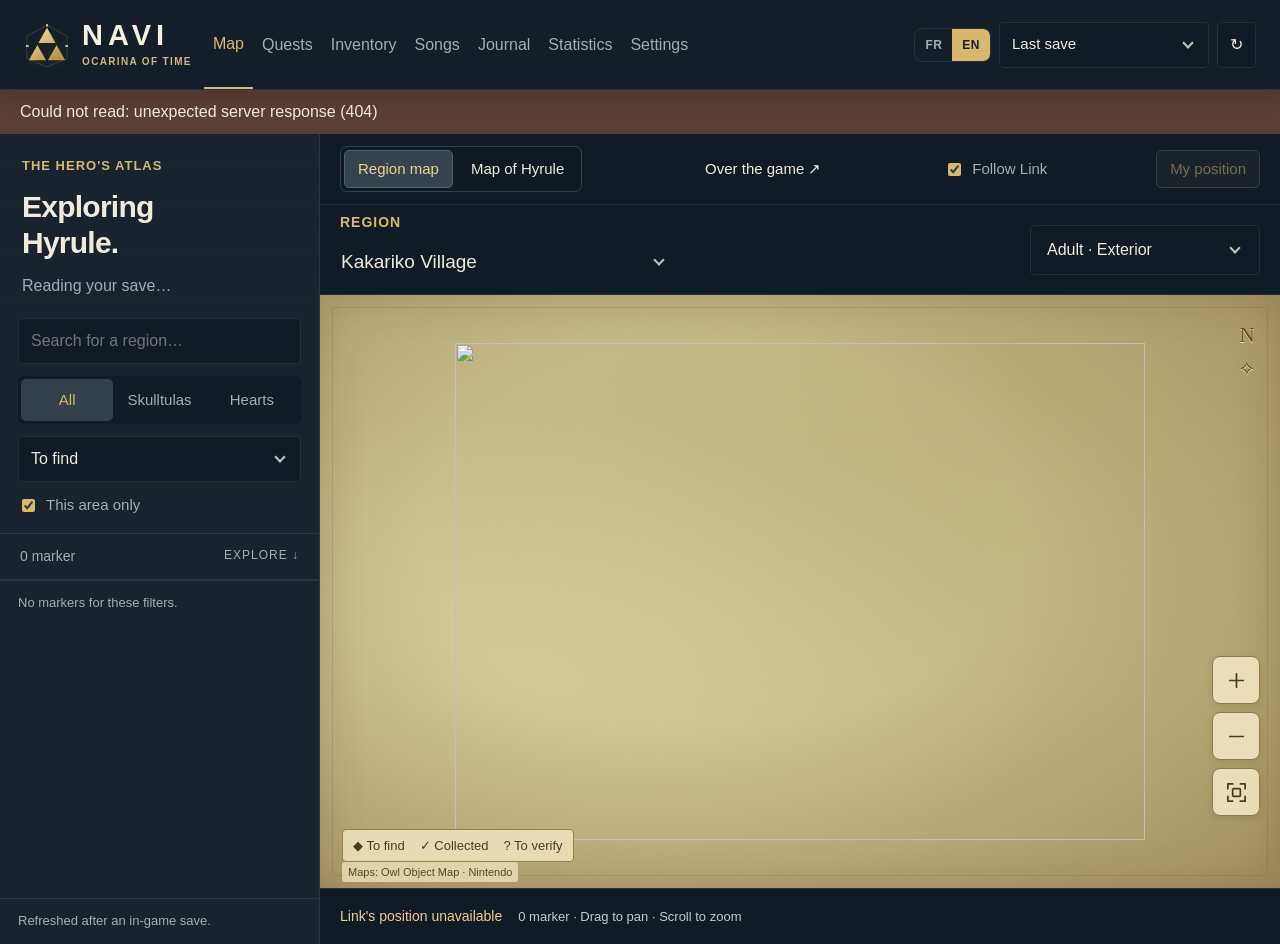
==== commit a3e1a644: "Add English interface with FR/EN switch; English repository The interface texts stay written in Fren" ====
--- a/index.html
+++ b/index.html
@@ -1,5 +1,5 @@
-<!doctype html><html lang="fr"><head><meta charset="utf-8"><meta name="viewport" content="width=device-width, initial-scale=1"><title>Navi — Atlas d’Hyrule</title><link rel="stylesheet" href="/style.css"><script src="/app.js" defer></script></head><body>
-<header class="topbar"><a class="brand" href="#carte" aria-label="Navi — Ocarina of Time, carte d’Hyrule"><svg class="brand-emblem" width="48" height="48" viewBox="0 0 48 48" aria-hidden="true" focusable="false"><defs><linearGradient id="brand-gold" x1="0" y1="0" x2=".7" y2="1"><stop stop-color="#f8e5a7"/><stop offset="1" stop-color="#ba9146"/></linearGradient></defs><path d="M24 3 45 15v23L24 47 3 38V15Z" fill="none" stroke="#d8b76e" stroke-opacity=".22"/><path d="M24 9 33 25H15ZM14 27l9 16H5ZM34 27l9 16H25Z" fill="url(#brand-gold)" transform="translate(0 -3)"/><path d="M24 2v3M2 25h3M43 25h3" stroke="#f8e5a7" stroke-width="1.5"/></svg><span class="brand-copy"><strong>NAVI</strong><small>OCARINA OF TIME</small></span></a><nav aria-label="Navigation principale"><button data-view="carte" aria-current="page">Carte</button><button data-view="quests">Quêtes</button><button data-view="inventory">Inventaire</button><button data-view="songs">Chants</button><button data-view="journal">Journal</button><button data-view="statistics">Statistiques</button><button data-view="settings">Réglages</button></nav><div class="save-control"><span id="connection" role="status">Connexion…</span><select id="slot" aria-label="Sauvegarde"><option value="latest">Dernière sauvegarde</option></select><button id="refresh" aria-label="Actualiser">↻</button></div></header><div id="error" role="alert" hidden></div>
+<!doctype html><html lang="fr"><head><meta charset="utf-8"><meta name="viewport" content="width=device-width, initial-scale=1"><title>Navi — Atlas d’Hyrule</title><link rel="stylesheet" href="/style.css"><script src="/i18n.js" defer></script><script src="/app.js" defer></script></head><body>
+<header class="topbar"><a class="brand" href="#carte" aria-label="Navi — Ocarina of Time, carte d’Hyrule"><svg class="brand-emblem" width="48" height="48" viewBox="0 0 48 48" aria-hidden="true" focusable="false"><defs><linearGradient id="brand-gold" x1="0" y1="0" x2=".7" y2="1"><stop stop-color="#f8e5a7"/><stop offset="1" stop-color="#ba9146"/></linearGradient></defs><path d="M24 3 45 15v23L24 47 3 38V15Z" fill="none" stroke="#d8b76e" stroke-opacity=".22"/><path d="M24 9 33 25H15ZM14 27l9 16H5ZM34 27l9 16H25Z" fill="url(#brand-gold)" transform="translate(0 -3)"/><path d="M24 2v3M2 25h3M43 25h3" stroke="#f8e5a7" stroke-width="1.5"/></svg><span class="brand-copy"><strong>NAVI</strong><small>OCARINA OF TIME</small></span></a><nav aria-label="Navigation principale"><button data-view="carte" aria-current="page">Carte</button><button data-view="quests">Quêtes</button><button data-view="inventory">Inventaire</button><button data-view="songs">Chants</button><button data-view="journal">Journal</button><button data-view="statistics">Statistiques</button><button data-view="settings">Réglages</button></nav><div class="save-control"><div class="lang-switch" role="group" aria-label="Langue"><button type="button" data-lang="fr" aria-pressed="true">FR</button><button type="button" data-lang="en" aria-pressed="false">EN</button></div><span id="connection" role="status">Connexion…</span><select id="slot" aria-label="Sauvegarde"><option value="latest">Dernière sauvegarde</option></select><button id="refresh" aria-label="Actualiser">↻</button></div></header><div id="error" role="alert" hidden></div>
 <main id="carte" class="view atlas"><aside class="explorer"><div class="panel-heading"><p class="eyebrow">L’ATLAS DU HÉROS</p><h1>À la découverte<br>d’Hyrule.</h1><p id="progress" class="muted">Lecture de ta sauvegarde…</p></div><div class="filters"><input id="map-search" type="search" placeholder="Rechercher une région…" aria-label="Rechercher sur la carte"><div class="segmented"><button data-kind="all" aria-pressed="true">Tout</button><button data-kind="skull" aria-pressed="false">Skulltulas</button><button data-kind="heart" aria-pressed="false">Cœurs</button></div><select id="status-filter" aria-label="État des collectibles"><option value="missing">À trouver</option><option value="all">Tous les repères</option><option value="owned">Obtenus</option><option value="unknown">À vérifier</option></select><label class="check"><input type="checkbox" id="local-only" checked> Cette zone uniquement</label></div><div class="list-heading"><span id="result-count"></span><span>EXPLORER ↓</span></div><div id="results" class="results"></div><p class="panel-foot">Actualisé après une sauvegarde en jeu.<br><span id="saved"></span></p></aside>
 <section class="map-panel" aria-label="Carte interactive"><div class="map-view-bar"><div class="map-view-switch" role="group" aria-label="Vue de la carte"><button id="regional-view" aria-pressed="true">Plan de la région</button><button id="world-view" aria-pressed="false">Carte d’Hyrule</button></div><button type="button" data-open-overlay title="Ouvrir une mini-carte toujours au-dessus du jeu">Sur le jeu ↗</button><label class="check follow-control"><input id="follow-player" type="checkbox" checked>Suivre Link</label><button id="player-center" title="Revenir à la position de Link">Ma position</button></div><div class="map-toolbar"><div><span class="eyebrow">RÉGION</span><select id="region" aria-label="Choisir la région"></select></div><select id="plan" aria-label="Époque et étage"></select></div><div id="map" tabindex="0" aria-label="Plan de la zone. Glisser ou flèches pour déplacer, molette ou boutons pour zoomer."><div id="world"></div><div class="compass" aria-hidden="true">N<br>✧</div><div class="zoom"><button id="zoom-in" type="button" aria-label="Agrandir" title="Agrandir"><svg viewBox="0 0 24 24" width="24" height="24" fill="none" stroke="currentColor" stroke-width="1.8" stroke-linecap="round" stroke-linejoin="round" aria-hidden="true" focusable="false"><path d="M12 5v14M5 12h14"/></svg></button><button id="zoom-out" type="button" aria-label="Réduire" title="Réduire"><svg viewBox="0 0 24 24" width="24" height="24" fill="none" stroke="currentColor" stroke-width="1.8" stroke-linecap="round" stroke-linejoin="round" aria-hidden="true" focusable="false"><path d="M5 12h14"/></svg></button><button id="fit" type="button" aria-label="Recentrer" title="Recentrer"><svg viewBox="0 0 24 24" width="24" height="24" fill="none" stroke="currentColor" stroke-width="1.8" stroke-linecap="round" stroke-linejoin="round" aria-hidden="true" focusable="false"><path d="M8 3H3v5m13-5h5v5M3 16v5h5m13-5v5h-5"/><rect x="8" y="8" width="8" height="8" rx="1"/></svg></button><button id="overlay-follow" type="button" aria-label="Suivre Link" aria-pressed="true" title="Désactiver le suivi de Link"><svg viewBox="0 0 24 24" width="24" height="24" fill="none" stroke="currentColor" stroke-width="1.8" stroke-linejoin="round" aria-hidden="true" focusable="false"><path d="m12 3 7 18-7-4-7 4 7-18Z"/></svg></button></div><div class="map-legend"><span>◆ À trouver</span><span>✓ Obtenu</span><span>? À vérifier</span></div><span class="map-credit">Plans : Owl Object Map · Nintendo</span></div><div class="map-bottom"><span id="player-status" role="status"></span><span id="map-caption">Sélectionne un repère pour l’examiner.</span><button id="mobile-list">Liste des repères</button></div></section>
 <aside id="detail" class="detail"><p class="eyebrow">CARNET D’EXPLORATION</p><div class="detail-emblem">✧</div><h2>Chaque détour<br>cache un trésor.</h2><p class="muted">Sélectionne un repère sur la carte ou dans la liste pour consulter son état.</p><div class="notice">Skulltulas vérifiées avec le compteur de ta partie. Synchronisation des cœurs partielle : les états incertains sont marqués « À vérifier ».</div></aside></main>
--- a/style.css
+++ b/style.css
@@ -93,7 +93,7 @@
 
 /* Anchor the fade to the artwork itself, not to the banner width. */
 .quest-next{background:#202d36;isolation:isolate;overflow:hidden}
-.quest-next::before{content:'';position:absolute;inset:0 0 0 auto;width:min(100%,calc(490px * var(--ui-scale)));pointer-events:none;z-index:-1;background:linear-gradient(#202d3626,#202d3626),url('/assets/hyrule-user-art.png') right 59%/100% auto no-repeat;-webkit-mask-image:linear-gradient(90deg,transparent 0%,#00000008 10%,#00000030 25%,#00000080 43%,#000000cf 60%,#000 78%);mask-image:linear-gradient(90deg,transparent 0%,#00000008 10%,#00000030 25%,#00000080 43%,#000000cf 60%,#000 78%)}
+.quest-next::before{content:'';position:absolute;inset:0 0 0 auto;width:min(100%,calc(490px * var(--ui-scale)));pointer-events:none;z-index:-1;background:linear-gradient(#202d3626,#202d3626),url('/assets/hyrule-user-art.png') right 59%/100% auto no-repeat,url('/assets/hyrule-keyart.webp') 62% center/cover no-repeat;-webkit-mask-image:linear-gradient(90deg,transparent 0%,#00000008 10%,#00000030 25%,#00000080 43%,#000000cf 60%,#000 78%);mask-image:linear-gradient(90deg,transparent 0%,#00000008 10%,#00000030 25%,#00000080 43%,#000000cf 60%,#000 78%)}
 @media(max-width:700px){.quest-next::before{opacity:.3}}
 
 /* Give the atlas the unused details column; keep the controls square at every UI size. */
@@ -190,3 +190,5 @@
 .detail .guide-source{display:block;font-size:calc(14px * var(--ui-scale,1));color:#b7c9d7;margin:16px 0}
 .detail .close-detail{width:100%;margin-top:16px}
 .result strong{line-height:1.4}
+
+.lang-switch{display:flex;flex:none;border:calc(1px * var(--ui-scale, 1)) solid var(--line);border-radius:calc(8px * var(--ui-scale, 1));overflow:hidden}.lang-switch button{min-width:0;min-height:0;height:auto;padding:calc(7px * var(--ui-scale, 1)) calc(10px * var(--ui-scale, 1));border:0;border-radius:0;background:none;color:var(--muted);font-size:calc(12px * var(--ui-scale, 1));font-weight:600;letter-spacing:.04em;cursor:pointer}.lang-switch button[aria-pressed="true"]{background:var(--gold);color:#17212b}html[data-overlay] .lang-switch{display:none}
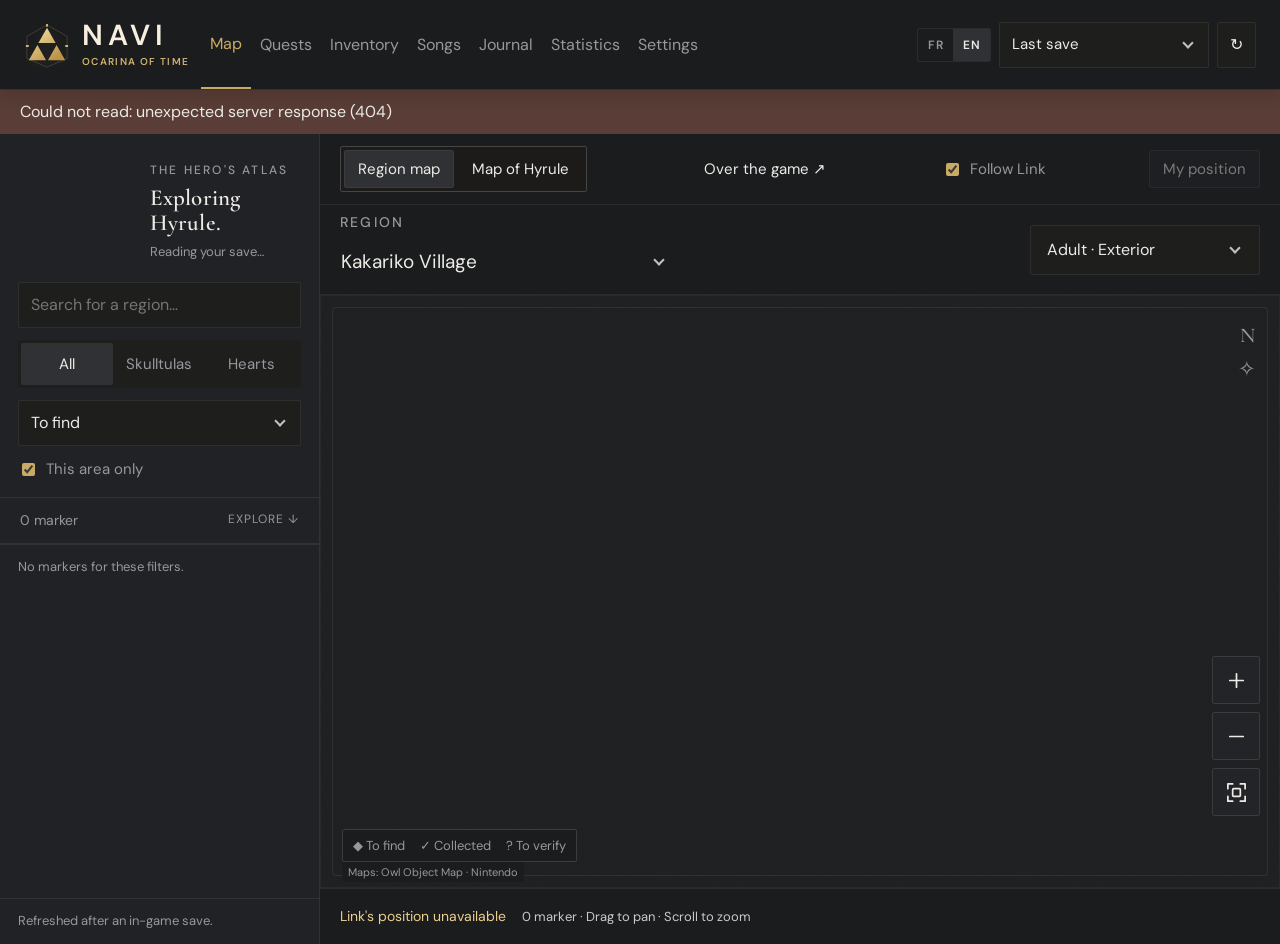
==== commit b3d06512: "Redesign: Stone of Time theme and progress dial Neutral stone palette, serif titles, squared corners" ====
--- a/index.html
+++ b/index.html
@@ -1,8 +1,8 @@
 <!doctype html><html lang="fr"><head><meta charset="utf-8"><meta name="viewport" content="width=device-width, initial-scale=1"><title>Navi — Atlas d’Hyrule</title><link rel="stylesheet" href="/style.css"><script src="/i18n.js" defer></script><script src="/app.js" defer></script></head><body>
 <header class="topbar"><a class="brand" href="#carte" aria-label="Navi — Ocarina of Time, carte d’Hyrule"><svg class="brand-emblem" width="48" height="48" viewBox="0 0 48 48" aria-hidden="true" focusable="false"><defs><linearGradient id="brand-gold" x1="0" y1="0" x2=".7" y2="1"><stop stop-color="#f8e5a7"/><stop offset="1" stop-color="#ba9146"/></linearGradient></defs><path d="M24 3 45 15v23L24 47 3 38V15Z" fill="none" stroke="#d8b76e" stroke-opacity=".22"/><path d="M24 9 33 25H15ZM14 27l9 16H5ZM34 27l9 16H25Z" fill="url(#brand-gold)" transform="translate(0 -3)"/><path d="M24 2v3M2 25h3M43 25h3" stroke="#f8e5a7" stroke-width="1.5"/></svg><span class="brand-copy"><strong>NAVI</strong><small>OCARINA OF TIME</small></span></a><nav aria-label="Navigation principale"><button data-view="carte" aria-current="page">Carte</button><button data-view="quests">Quêtes</button><button data-view="inventory">Inventaire</button><button data-view="songs">Chants</button><button data-view="journal">Journal</button><button data-view="statistics">Statistiques</button><button data-view="settings">Réglages</button></nav><div class="save-control"><div class="lang-switch" role="group" aria-label="Langue"><button type="button" data-lang="fr" aria-pressed="true">FR</button><button type="button" data-lang="en" aria-pressed="false">EN</button></div><span id="connection" role="status">Connexion…</span><select id="slot" aria-label="Sauvegarde"><option value="latest">Dernière sauvegarde</option></select><button id="refresh" aria-label="Actualiser">↻</button></div></header><div id="error" role="alert" hidden></div>
-<main id="carte" class="view atlas"><aside class="explorer"><div class="panel-heading"><p class="eyebrow">L’ATLAS DU HÉROS</p><h1>À la découverte<br>d’Hyrule.</h1><p id="progress" class="muted">Lecture de ta sauvegarde…</p></div><div class="filters"><input id="map-search" type="search" placeholder="Rechercher une région…" aria-label="Rechercher sur la carte"><div class="segmented"><button data-kind="all" aria-pressed="true">Tout</button><button data-kind="skull" aria-pressed="false">Skulltulas</button><button data-kind="heart" aria-pressed="false">Cœurs</button></div><select id="status-filter" aria-label="État des collectibles"><option value="missing">À trouver</option><option value="all">Tous les repères</option><option value="owned">Obtenus</option><option value="unknown">À vérifier</option></select><label class="check"><input type="checkbox" id="local-only" checked> Cette zone uniquement</label></div><div class="list-heading"><span id="result-count"></span><span>EXPLORER ↓</span></div><div id="results" class="results"></div><p class="panel-foot">Actualisé après une sauvegarde en jeu.<br><span id="saved"></span></p></aside>
+<main id="carte" class="view atlas"><aside class="explorer"><div class="panel-heading"><div id="dial-home" class="dial" role="img"></div><div class="panel-heading-copy"><p class="eyebrow">L’ATLAS DU HÉROS</p><h1>À la découverte d’Hyrule.</h1><p id="progress" class="muted">Lecture de ta sauvegarde…</p></div></div><div class="filters"><input id="map-search" type="search" placeholder="Rechercher une région…" aria-label="Rechercher sur la carte"><div class="segmented"><button data-kind="all" aria-pressed="true">Tout</button><button data-kind="skull" aria-pressed="false">Skulltulas</button><button data-kind="heart" aria-pressed="false">Cœurs</button></div><select id="status-filter" aria-label="État des collectibles"><option value="missing">À trouver</option><option value="all">Tous les repères</option><option value="owned">Obtenus</option><option value="unknown">À vérifier</option></select><label class="check"><input type="checkbox" id="local-only" checked> Cette zone uniquement</label></div><div class="list-heading"><span id="result-count"></span><span>EXPLORER ↓</span></div><div id="results" class="results"></div><p class="panel-foot">Actualisé après une sauvegarde en jeu.<br><span id="saved"></span></p></aside>
 <section class="map-panel" aria-label="Carte interactive"><div class="map-view-bar"><div class="map-view-switch" role="group" aria-label="Vue de la carte"><button id="regional-view" aria-pressed="true">Plan de la région</button><button id="world-view" aria-pressed="false">Carte d’Hyrule</button></div><button type="button" data-open-overlay title="Ouvrir une mini-carte toujours au-dessus du jeu">Sur le jeu ↗</button><label class="check follow-control"><input id="follow-player" type="checkbox" checked>Suivre Link</label><button id="player-center" title="Revenir à la position de Link">Ma position</button></div><div class="map-toolbar"><div><span class="eyebrow">RÉGION</span><select id="region" aria-label="Choisir la région"></select></div><select id="plan" aria-label="Époque et étage"></select></div><div id="map" tabindex="0" aria-label="Plan de la zone. Glisser ou flèches pour déplacer, molette ou boutons pour zoomer."><div id="world"></div><div class="compass" aria-hidden="true">N<br>✧</div><div class="zoom"><button id="zoom-in" type="button" aria-label="Agrandir" title="Agrandir"><svg viewBox="0 0 24 24" width="24" height="24" fill="none" stroke="currentColor" stroke-width="1.8" stroke-linecap="round" stroke-linejoin="round" aria-hidden="true" focusable="false"><path d="M12 5v14M5 12h14"/></svg></button><button id="zoom-out" type="button" aria-label="Réduire" title="Réduire"><svg viewBox="0 0 24 24" width="24" height="24" fill="none" stroke="currentColor" stroke-width="1.8" stroke-linecap="round" stroke-linejoin="round" aria-hidden="true" focusable="false"><path d="M5 12h14"/></svg></button><button id="fit" type="button" aria-label="Recentrer" title="Recentrer"><svg viewBox="0 0 24 24" width="24" height="24" fill="none" stroke="currentColor" stroke-width="1.8" stroke-linecap="round" stroke-linejoin="round" aria-hidden="true" focusable="false"><path d="M8 3H3v5m13-5h5v5M3 16v5h5m13-5v5h-5"/><rect x="8" y="8" width="8" height="8" rx="1"/></svg></button><button id="overlay-follow" type="button" aria-label="Suivre Link" aria-pressed="true" title="Désactiver le suivi de Link"><svg viewBox="0 0 24 24" width="24" height="24" fill="none" stroke="currentColor" stroke-width="1.8" stroke-linejoin="round" aria-hidden="true" focusable="false"><path d="m12 3 7 18-7-4-7 4 7-18Z"/></svg></button></div><div class="map-legend"><span>◆ À trouver</span><span>✓ Obtenu</span><span>? À vérifier</span></div><span class="map-credit">Plans : Owl Object Map · Nintendo</span></div><div class="map-bottom"><span id="player-status" role="status"></span><span id="map-caption">Sélectionne un repère pour l’examiner.</span><button id="mobile-list">Liste des repères</button></div></section>
 <aside id="detail" class="detail"><p class="eyebrow">CARNET D’EXPLORATION</p><div class="detail-emblem">✧</div><h2>Chaque détour<br>cache un trésor.</h2><p class="muted">Sélectionne un repère sur la carte ou dans la liste pour consulter son état.</p><div class="notice">Skulltulas vérifiées avec le compteur de ta partie. Synchronisation des cœurs partielle : les états incertains sont marqués « À vérifier ».</div></aside></main>
 <main id="inventory" class="view page" hidden><p class="eyebrow">LA SACOCHE DU HÉROS</p><h1>Ton inventaire</h1><div class="page-toolbar"><input id="search" type="search" placeholder="Rechercher un objet…" aria-label="Rechercher un objet"><select id="filter" aria-label="Filtrer les objets"><option value="missing">Objets absents</option><option value="owned">Objets possédés</option><option value="all">Tous les objets</option></select><span id="total"></span></div><p class="muted">Un objet absent peut aussi avoir été utilisé ou échangé.</p><div id="items" class="grid"></div></main>
 <main id="songs" class="view page" hidden><p class="eyebrow">LES MÉLODIES D’HYRULE</p><h1>Ton ocarina</h1><p class="muted">Les huit chants identifiables dans ta sauvegarde.</p><div id="melodies" class="grid"></div></main>
-<main id="journal" class="view page" hidden><p class="eyebrow">POUR LA SUITE</p><h1>Ton journal</h1><p class="muted">Notes privées enregistrées dans ce navigateur, par sauvegarde.</p><textarea id="notes" rows="12" aria-label="Notes personnelles" placeholder="Un coffre à retrouver, une mélodie à apprendre…"></textarea><div class="page-toolbar"><button id="export">Exporter mon carnet</button><span id="note-status" role="status"></span></div></main><main id="statistics" class="view page statistics" hidden><p class="eyebrow">LE PARCOURS DU HÉROS</p><div class="stats-heading"><div><h1>Ton aventure en chiffres</h1><p id="stats-context" class="muted">Lecture de la sauvegarde…</p></div><span class="stats-seal" aria-hidden="true">✧</span></div><div id="stat-cards" class="stat-cards"></div><section class="stat-panel activity-panel"><p class="eyebrow">ACTIVITÉS & RECORDS</p><h2>Au fil de l’aventure</h2><div id="activity-stats" class="activity-grid"></div><p class="muted">Le temps Fritchii est commun aux sauvegardes de ce jeu et peut inclure les menus. Les distances à pied, à cheval et à la nage ne sont pas encore disponibles : leurs compteurs n’ont pas été identifiés dans les données locales.</p></section><div class="stats-columns"><section class="stat-panel"><p class="eyebrow">LES TRÉSORS D’HYRULE</p><h2>Ta collection</h2><div id="collection-stats"></div><p class="muted">Les chants couvrent uniquement les huit champs identifiés. Les fragments non déterminés restent « À vérifier ».</p></section><section class="stat-panel"><p class="eyebrow">RÉGION PAR RÉGION</p><h2>La chasse aux Skulltulas</h2><p class="muted">Choisis une région pour ouvrir ses repères sur la carte.</p><div id="region-stats"></div></section></div><p class="muted stats-footnote">Données de la sauvegarde sélectionnée, actualisées après un enregistrement en jeu. Aucun pourcentage global de complétion n’est déduit de l’inventaire.</p></main><main id="quests" class="view page quests" hidden><p class="eyebrow">LE FIL DE TON AVENTURE</p><h1>Ton carnet de quêtes</h1><p class="muted">Un parcours conseillé pour l’histoire, avec les détours utiles. Certains temples peuvent être faits dans un autre ordre.</p><section id="quest-next" class="quest-next" aria-label="Prochaine étape conseillée"></section><div class="quest-controls"><div class="segmented"><button id="quest-main" aria-pressed="true">Histoire principale</button><button id="quest-side" aria-pressed="false">Quêtes annexes</button></div><label class="check"><input id="quest-hide" type="checkbox"> Masquer les étapes terminées</label></div><p id="quest-summary" class="muted" role="status"></p><ol id="quest-list" class="quest-list"></ol><p class="muted">Les pastilles se synchronisent avec les étapes des quêtes, les objets et les chants identifiés. Le direct est actif avec Dernière sauvegarde. Les cases cochées à la main sont conservées dans ce navigateur pour le slot sélectionné ; elles ne modifient pas le jeu.</p><p class="muted">Parcours : <a href="https://www.zeldaxtreme.com/ocarina-of-time-remake/walkthrough/" target="_blank" rel="noopener">guide du remake</a> · <a href="https://www.zeldadungeon.net/ocarina-of-time-walkthrough/" target="_blank" rel="noopener">Zelda Dungeon</a>. Ce carnet est un guide de progression, pas le journal officiel du jeu.</p></main><main id="settings" class="view page settings-page" hidden><p class="eyebrow">À TA MESURE</p><h1>Réglages</h1><section class="settings-panel"><h2>Taille de l’interface</h2><p class="muted">Adapte les textes, les boutons et les panneaux à ton confort. Le changement s’applique immédiatement à tout Navi.</p><fieldset class="size-options"><legend class="sr-only">Choisir la taille de l’interface</legend><label><input type="radio" name="ui-size" value="small"><span><strong>Small</strong><small>Compact · 85 %</small></span></label><label><input type="radio" name="ui-size" value="normal" checked><span><strong>Normal</strong><small>Taille actuelle · 100 %</small></span></label><label><input type="radio" name="ui-size" value="large"><span><strong>Large</strong><small>Confort · 115 %</small></span></label></fieldset><p id="size-status" role="status" class="muted">Choix conservé dans ce navigateur.</p></section><section class="settings-panel"><h2>Mini-carte sur le jeu</h2><p class="muted">Une fenêtre flottante garde la carte visible pendant que tu joues. Le suivi, la direction de Link et les étages continuent à s’actualiser.</p><button type="button" data-open-overlay>Afficher au-dessus du jeu ↗</button><p id="overlay-status" role="status" class="muted">Déplace la fenêtre par sa fine poignée dorée en haut et redimensionne-la par les bords. Ctrl + Alt + N verrouille les clics pour les laisser passer au jeu ; Ctrl + Alt + M masque ou réaffiche la carte.</p></section></main></body></html>
+<main id="journal" class="view page" hidden><p class="eyebrow">POUR LA SUITE</p><h1>Ton journal</h1><p class="muted">Notes privées enregistrées dans ce navigateur, par sauvegarde.</p><textarea id="notes" rows="12" aria-label="Notes personnelles" placeholder="Un coffre à retrouver, une mélodie à apprendre…"></textarea><div class="page-toolbar"><button id="export">Exporter mon carnet</button><span id="note-status" role="status"></span></div></main><main id="statistics" class="view page statistics" hidden><p class="eyebrow">LE PARCOURS DU HÉROS</p><div class="stats-heading"><div><h1>Ton aventure en chiffres</h1><p id="stats-context" class="muted">Lecture de la sauvegarde…</p></div><span class="stats-seal" aria-hidden="true">✧</span></div><div id="stat-cards" class="stat-cards"></div><section class="stat-panel activity-panel"><p class="eyebrow">ACTIVITÉS & RECORDS</p><h2>Au fil de l’aventure</h2><div id="activity-stats" class="activity-grid"></div><p class="muted">Le temps Fritchii est commun aux sauvegardes de ce jeu et peut inclure les menus. Les distances à pied, à cheval et à la nage ne sont pas encore disponibles : leurs compteurs n’ont pas été identifiés dans les données locales.</p></section><div class="stats-columns"><section class="stat-panel"><p class="eyebrow">LES TRÉSORS D’HYRULE</p><h2>Ta collection</h2><div id="collection-stats"></div><p class="muted">Les chants couvrent uniquement les huit champs identifiés. Les fragments non déterminés restent « À vérifier ».</p></section><section class="stat-panel"><p class="eyebrow">RÉGION PAR RÉGION</p><h2>La chasse aux Skulltulas</h2><p class="muted">Choisis une région pour ouvrir ses repères sur la carte.</p><div id="region-stats"></div></section></div><p class="muted stats-footnote">Données de la sauvegarde sélectionnée, actualisées après un enregistrement en jeu. Aucun pourcentage global de complétion n’est déduit de l’inventaire.</p></main><main id="quests" class="view page quests" hidden><div class="quest-intro"><div class="quest-intro-copy"><p class="eyebrow">LE FIL DE TON AVENTURE</p><h1>Ton carnet de quêtes</h1><p class="muted">Un parcours conseillé pour l’histoire, avec les détours utiles. Certains temples peuvent être faits dans un autre ordre.</p></div><div id="dial-quests" class="dial dial-large" role="img"></div></div><section id="quest-next" class="quest-next" aria-label="Prochaine étape conseillée"></section><div class="quest-controls"><div class="segmented"><button id="quest-main" aria-pressed="true">Histoire principale</button><button id="quest-side" aria-pressed="false">Quêtes annexes</button></div><label class="check"><input id="quest-hide" type="checkbox"> Masquer les étapes terminées</label></div><p id="quest-summary" class="muted" role="status"></p><ol id="quest-list" class="quest-list"></ol><p class="muted">Les pastilles se synchronisent avec les étapes des quêtes, les objets et les chants identifiés. Le direct est actif avec Dernière sauvegarde. Les cases cochées à la main sont conservées dans ce navigateur pour le slot sélectionné ; elles ne modifient pas le jeu.</p><p class="muted">Parcours : <a href="https://www.zeldaxtreme.com/ocarina-of-time-remake/walkthrough/" target="_blank" rel="noopener">guide du remake</a> · <a href="https://www.zeldadungeon.net/ocarina-of-time-walkthrough/" target="_blank" rel="noopener">Zelda Dungeon</a>. Ce carnet est un guide de progression, pas le journal officiel du jeu.</p></main><main id="settings" class="view page settings-page" hidden><p class="eyebrow">À TA MESURE</p><h1>Réglages</h1><section class="settings-panel"><h2>Taille de l’interface</h2><p class="muted">Adapte les textes, les boutons et les panneaux à ton confort. Le changement s’applique immédiatement à tout Navi.</p><fieldset class="size-options"><legend class="sr-only">Choisir la taille de l’interface</legend><label><input type="radio" name="ui-size" value="small"><span><strong>Small</strong><small>Compact · 85 %</small></span></label><label><input type="radio" name="ui-size" value="normal" checked><span><strong>Normal</strong><small>Taille actuelle · 100 %</small></span></label><label><input type="radio" name="ui-size" value="large"><span><strong>Large</strong><small>Confort · 115 %</small></span></label></fieldset><p id="size-status" role="status" class="muted">Choix conservé dans ce navigateur.</p></section><section class="settings-panel"><h2>Mini-carte sur le jeu</h2><p class="muted">Une fenêtre flottante garde la carte visible pendant que tu joues. Le suivi, la direction de Link et les étages continuent à s’actualiser.</p><button type="button" data-open-overlay>Afficher au-dessus du jeu ↗</button><p id="overlay-status" role="status" class="muted">Déplace la fenêtre par sa fine poignée dorée en haut et redimensionne-la par les bords. Ctrl + Alt + N verrouille les clics pour les laisser passer au jeu ; Ctrl + Alt + M masque ou réaffiche la carte.</p></section></main></body></html>
--- a/style.css
+++ b/style.css
@@ -1,55 +1,55 @@
 @font-face{font-family:'Cormorant Garamond';font-style:normal;font-weight:500 600;font-display:swap;src:url('/fonts/cormorant-garamond-latin.woff2') format('woff2')}@font-face{font-family:'DM Sans';font-style:normal;font-weight:400 600;font-display:swap;src:url('/fonts/dm-sans-latin.woff2') format('woff2')}
-:root{color-scheme:dark;--bg:#111a23;--panel:#18232e;--line:#ffffff16;--ink:#f1eadc;--muted:#a3adb5;--gold:#d8b76e;font-family:'DM Sans',sans-serif;color:var(--ink);background:var(--bg)}*{box-sizing:border-box}body{margin:0}button,input,select,textarea{font:inherit;border:calc(1px * var(--ui-scale, 1)) solid var(--line);border-radius:calc(5px * var(--ui-scale, 1));background:#101b25;color:var(--ink);min-height:calc(42px * var(--ui-scale, 1));padding:calc(10px * var(--ui-scale, 1)) calc(12px * var(--ui-scale, 1))}button,select{cursor:pointer}button:hover{background:#30404d}:focus-visible{outline:calc(2px * var(--ui-scale, 1)) solid var(--gold);outline-offset:calc(3px * var(--ui-scale, 1))}a{color:var(--gold)}h1,h2{font-family:'Cormorant Garamond',Georgia,serif;font-weight:500;margin:0}h1{font-size:calc(41px * var(--ui-scale, 1));line-height:1.05}h2{font-size:calc(33px * var(--ui-scale, 1));line-height:1.12}p{line-height:1.6}.muted{color:var(--muted);font-size:calc(17px * var(--ui-scale, 1))}.eyebrow{font-size:calc(14px * var(--ui-scale, 1));letter-spacing:calc(2px * var(--ui-scale, 1));color:var(--gold);font-weight:600;margin:0 0 calc(12px * var(--ui-scale, 1))}.topbar{height:calc(80px * var(--ui-scale, 1));display:flex;align-items:center;padding:0 calc(26px * var(--ui-scale, 1));gap:calc(40px * var(--ui-scale, 1));border-bottom:calc(1px * var(--ui-scale, 1)) solid var(--line);background:#141e28}.brand{display:flex;gap:calc(12px * var(--ui-scale, 1));text-decoration:none;align-items:center;color:var(--ink)}.brand strong{font-family:Georgia,serif;font-size:calc(27px * var(--ui-scale, 1));letter-spacing:calc(5px * var(--ui-scale, 1))}.brand small{display:block;font:calc(8px * var(--ui-scale, 1)) sans-serif;letter-spacing:calc(2px * var(--ui-scale, 1));margin-top:calc(6px * var(--ui-scale, 1));white-space:nowrap}.triforce{font-size:calc(22px * var(--ui-scale, 1));line-height:.8;text-align:center;color:var(--gold)}nav{display:flex;height:100%;gap:calc(12px * var(--ui-scale, 1))}nav button{border:0;background:none;border-radius:0;padding:0 calc(16px * var(--ui-scale, 1));font-size:calc(17px * var(--ui-scale, 1));color:var(--muted)}nav button[aria-current]{color:var(--gold);border-bottom:calc(2px * var(--ui-scale, 1)) solid var(--gold)}.save-control{display:flex;align-items:center;gap:calc(8px * var(--ui-scale, 1));margin-left:auto}#connection{font-size:calc(14px * var(--ui-scale, 1));color:var(--muted);max-width:calc(100px * var(--ui-scale, 1))}#slot{max-width:calc(170px * var(--ui-scale, 1));font-size:calc(14px * var(--ui-scale, 1))}.atlas{display:grid;grid-template-columns:calc(280px * var(--ui-scale, 1)) minmax(calc(300px * var(--ui-scale, 1)),1fr) calc(270px * var(--ui-scale, 1));height:calc(100dvh - calc(80px * var(--ui-scale, 1)));min-height:calc(490px * var(--ui-scale, 1))}.explorer,.detail{background:var(--panel);min-height:0}.explorer{display:flex;flex-direction:column;border-right:calc(1px * var(--ui-scale, 1)) solid var(--line)}.panel-heading{padding:calc(26px * var(--ui-scale, 1)) calc(24px * var(--ui-scale, 1)) calc(8px * var(--ui-scale, 1))}.filters{padding:calc(8px * var(--ui-scale, 1)) calc(18px * var(--ui-scale, 1)) calc(16px * var(--ui-scale, 1));display:grid;gap:calc(10px * var(--ui-scale, 1))}.filters input[type=search],.filters select{width:100%;font-size:calc(16px * var(--ui-scale, 1))}.segmented{display:flex;background:#101b25;padding:calc(3px * var(--ui-scale, 1));border-radius:calc(5px * var(--ui-scale, 1))}.segmented button{flex:1;border:0;font-size:calc(14px * var(--ui-scale, 1));padding:calc(8px * var(--ui-scale, 1)) calc(5px * var(--ui-scale, 1));min-height:calc(34px * var(--ui-scale, 1));background:none;color:var(--muted)}.segmented button[aria-pressed=true]{background:#34404a;color:var(--gold)}.check{display:flex;align-items:center;gap:calc(8px * var(--ui-scale, 1));font-size:calc(16px * var(--ui-scale, 1));color:var(--muted)}.check input{min-height:0;accent-color:var(--gold)}.list-heading{border-block:calc(1px * var(--ui-scale, 1)) solid var(--line);padding:calc(12px * var(--ui-scale, 1)) calc(20px * var(--ui-scale, 1));display:flex;justify-content:space-between;font-size:calc(14px * var(--ui-scale, 1));color:var(--muted)}.list-heading span:last-child{letter-spacing:calc(1px * var(--ui-scale, 1));font-size:calc(14px * var(--ui-scale, 1))}.results{overflow:auto;flex:1}.result{width:100%;display:flex;align-items:center;gap:calc(12px * var(--ui-scale, 1));text-align:left;border:0;border-radius:0;border-bottom:calc(1px * var(--ui-scale, 1)) solid var(--line);padding:calc(15px * var(--ui-scale, 1)) calc(18px * var(--ui-scale, 1));background:none}.result[aria-pressed=true]{background:#263541;box-shadow:inset calc(3px * var(--ui-scale, 1)) 0 var(--gold)}.result strong{display:block;font-size:calc(16px * var(--ui-scale, 1));font-weight:500}.result small{display:block;color:var(--muted);font-size:calc(14px * var(--ui-scale, 1));margin-top:calc(5px * var(--ui-scale, 1))}.token{display:grid;place-items:center;border:calc(1px * var(--ui-scale, 1)) solid #d8b76e50;color:var(--gold);border-radius:50%;width:calc(34px * var(--ui-scale, 1));height:calc(34px * var(--ui-scale, 1));flex-shrink:0;font-size:calc(20px * var(--ui-scale, 1))}.token.heart{color:#df8b8c;border-color:#df8b8c60}.panel-foot{font-size:calc(14px * var(--ui-scale, 1));color:var(--muted);padding:calc(12px * var(--ui-scale, 1)) calc(18px * var(--ui-scale, 1));margin:0;border-top:calc(1px * var(--ui-scale, 1)) solid var(--line)}.map-panel{display:flex;flex-direction:column;min-width:0;background:#101b26}.map-toolbar{height:calc(78px * var(--ui-scale, 1));display:flex;align-items:center;padding:calc(14px * var(--ui-scale, 1)) calc(22px * var(--ui-scale, 1));gap:calc(12px * var(--ui-scale, 1));border-bottom:calc(1px * var(--ui-scale, 1)) solid var(--line);z-index:2}.map-toolbar>div{min-width:0;flex:1}.map-toolbar .eyebrow{display:block;margin:0 0 calc(4px * var(--ui-scale, 1));font-size:calc(14px * var(--ui-scale, 1))}.map-toolbar select{border:0;padding:0;background:transparent;min-height:calc(26px * var(--ui-scale, 1));max-width:100%;font-size:calc(21px * var(--ui-scale, 1))}.map-toolbar #plan{font-size:calc(14px * var(--ui-scale, 1));max-width:calc(140px * var(--ui-scale, 1));color:var(--muted)}#map{flex:1;overflow:hidden;position:relative;touch-action:none;background:radial-gradient(ellipse,#253c4a 0,#15232e 70%);min-height:calc(300px * var(--ui-scale, 1));cursor:grab}#map:active{cursor:grabbing}#world{position:absolute;inset:0;transform-origin:0 0}#world img{position:absolute;max-width:none;pointer-events:none;user-select:none}.pin{position:absolute;border-radius:50%;width:calc(32px * var(--ui-scale, 1));height:calc(32px * var(--ui-scale, 1));min-height:0;padding:0;background:#192633;border:calc(1px * var(--ui-scale, 1)) solid var(--gold);color:var(--gold);box-shadow:0 calc(3px * var(--ui-scale, 1)) calc(10px * var(--ui-scale, 1)) #0008;transform:translate(-50%,-50%);z-index:2;font-size:calc(21px * var(--ui-scale, 1))}.pin.heart{color:#ffc2c1;border-color:#df8b8c}.pin.owned{color:#bec9c9;border-color:#8caaaa;background:#334852}.pin.unknown{border-style:dashed}.pin.selected{outline:calc(3px * var(--ui-scale, 1)) solid #fff7;outline-offset:calc(4px * var(--ui-scale, 1));z-index:3;background:#705a31;color:white}.compass{position:absolute;right:calc(24px * var(--ui-scale, 1));top:calc(24px * var(--ui-scale, 1));color:#c6bd9e;text-align:center;font-family:Georgia;font-size:calc(21px * var(--ui-scale, 1));line-height:1.6;pointer-events:none}.zoom{position:absolute;bottom:calc(72px * var(--ui-scale, 1));right:calc(18px * var(--ui-scale, 1));display:grid;gap:calc(5px * var(--ui-scale, 1))}.zoom button{width:calc(40px * var(--ui-scale, 1));background:#15232ee8;font-size:calc(26px * var(--ui-scale, 1));padding:calc(5px * var(--ui-scale, 1))}.map-legend{position:absolute;bottom:calc(26px * var(--ui-scale, 1));left:calc(22px * var(--ui-scale, 1));display:flex;gap:calc(15px * var(--ui-scale, 1));font-size:calc(14px * var(--ui-scale, 1));color:#c9c9b9;background:#101b25c9;padding:calc(10px * var(--ui-scale, 1));border-radius:calc(4px * var(--ui-scale, 1));pointer-events:none}.map-credit{position:absolute;bottom:calc(6px * var(--ui-scale, 1));left:calc(22px * var(--ui-scale, 1));font-size:calc(14px * var(--ui-scale, 1));color:#99a9b3}.map-bottom{height:calc(43px * var(--ui-scale, 1));display:flex;align-items:center;padding:0 calc(20px * var(--ui-scale, 1));font-size:calc(14px * var(--ui-scale, 1));color:var(--muted);border-top:calc(1px * var(--ui-scale, 1)) solid var(--line)}#mobile-list{display:none}.detail{padding:calc(28px * var(--ui-scale, 1)) calc(24px * var(--ui-scale, 1));border-left:calc(1px * var(--ui-scale, 1)) solid var(--line);overflow:auto}.detail-emblem{font-size:calc(75px * var(--ui-scale, 1));color:var(--gold);margin:calc(45px * var(--ui-scale, 1)) 0 calc(24px * var(--ui-scale, 1));font-family:Georgia}.detail .notice{font-size:calc(14px * var(--ui-scale, 1));line-height:1.7;color:var(--muted);border-top:calc(1px * var(--ui-scale, 1)) solid var(--line);padding-top:calc(20px * var(--ui-scale, 1));margin-top:calc(28px * var(--ui-scale, 1))}.detail .status{display:inline-block;font-size:calc(14px * var(--ui-scale, 1));padding:calc(7px * var(--ui-scale, 1)) calc(11px * var(--ui-scale, 1));border:calc(1px * var(--ui-scale, 1)) solid #d8b76e50;color:var(--gold);margin:calc(18px * var(--ui-scale, 1)) 0}.detail dt{font-size:calc(14px * var(--ui-scale, 1));color:var(--muted);margin-top:calc(18px * var(--ui-scale, 1))}.detail dd{margin:calc(6px * var(--ui-scale, 1)) 0;font-size:calc(16px * var(--ui-scale, 1))}.detail a{display:block;margin-top:calc(26px * var(--ui-scale, 1));font-size:calc(16px * var(--ui-scale, 1))}.page{max-width:calc(1100px * var(--ui-scale, 1));margin:auto;padding:calc(50px * var(--ui-scale, 1)) calc(30px * var(--ui-scale, 1))}.page h1{font-size:calc(52px * var(--ui-scale, 1));margin-bottom:calc(25px * var(--ui-scale, 1))}.page-toolbar{display:flex;gap:calc(12px * var(--ui-scale, 1));align-items:center;margin:calc(20px * var(--ui-scale, 1)) 0;flex-wrap:wrap}.grid{display:grid;grid-template-columns:repeat(auto-fill,minmax(calc(240px * var(--ui-scale, 1)),1fr));gap:calc(12px * var(--ui-scale, 1))}.item{display:flex;gap:calc(16px * var(--ui-scale, 1));padding:calc(20px * var(--ui-scale, 1));background:var(--panel);border:calc(1px * var(--ui-scale, 1)) solid var(--line);border-radius:calc(6px * var(--ui-scale, 1))}.item strong{font-size:calc(17px * var(--ui-scale, 1))}.item small{display:block;color:var(--muted);margin-top:calc(7px * var(--ui-scale, 1));font-size:calc(14px * var(--ui-scale, 1))}.icon{color:var(--gold)}.absent{opacity:.65}textarea{width:100%;line-height:1.7;resize:vertical}#error{padding:calc(10px * var(--ui-scale, 1)) calc(20px * var(--ui-scale, 1));background:#593d36;font-size:calc(16px * var(--ui-scale, 1))}[hidden]{display:none!important}@media(min-width:1600px){.atlas{grid-template-columns:calc(310px * var(--ui-scale, 1)) minmax(calc(300px * var(--ui-scale, 1)),1fr) calc(310px * var(--ui-scale, 1))}.panel-heading,.detail{padding-top:calc(36px * var(--ui-scale, 1))}}@media(max-width:1100px){.atlas{grid-template-columns:calc(245px * var(--ui-scale, 1)) minmax(calc(300px * var(--ui-scale, 1)),1fr)}.detail{position:absolute;right:calc(15px * var(--ui-scale, 1));bottom:calc(65px * var(--ui-scale, 1));width:calc(245px * var(--ui-scale, 1));max-height:45vh;border:calc(1px * var(--ui-scale, 1)) solid var(--line);border-radius:calc(8px * var(--ui-scale, 1));box-shadow:0 calc(12px * var(--ui-scale, 1)) calc(30px * var(--ui-scale, 1)) #0005;z-index:5;padding:calc(20px * var(--ui-scale, 1))}.detail:not(.has-selection){display:none}.detail-emblem{display:none}.detail h2{font-size:calc(26px * var(--ui-scale, 1))}.detail .notice{margin-top:calc(14px * var(--ui-scale, 1));padding-top:calc(12px * var(--ui-scale, 1))}.topbar{gap:calc(22px * var(--ui-scale, 1));padding:0 calc(18px * var(--ui-scale, 1))}#connection{display:none}nav{gap:0}nav button{padding:0 calc(12px * var(--ui-scale, 1))}.detail dl{display:flex;gap:calc(18px * var(--ui-scale, 1));flex-wrap:wrap}.detail dt{margin-top:calc(5px * var(--ui-scale, 1))}}@media(max-width:700px){.topbar{height:calc(112px * var(--ui-scale, 1));flex-wrap:wrap;gap:0;padding:calc(12px * var(--ui-scale, 1)) calc(16px * var(--ui-scale, 1)) 0}.brand strong{font-size:calc(26px * var(--ui-scale, 1))}.brand small{font-size:calc(14px * var(--ui-scale, 1))}.save-control select{max-width:calc(135px * var(--ui-scale, 1))}.topbar nav{order:3;width:100%;height:calc(43px * var(--ui-scale, 1));justify-content:space-between}.atlas{height:calc(100dvh - calc(112px * var(--ui-scale, 1)));grid-template-columns:1fr;min-height:calc(480px * var(--ui-scale, 1))}.explorer{display:none}.atlas.show-list .explorer{display:flex;position:absolute;top:calc(112px * var(--ui-scale, 1));bottom:calc(43px * var(--ui-scale, 1));left:0;width:100%;z-index:6}.atlas.show-list .panel-heading{display:none}.atlas.show-list .filters{padding-top:calc(20px * var(--ui-scale, 1))}.map-toolbar{height:calc(75px * var(--ui-scale, 1));padding:calc(12px * var(--ui-scale, 1)) calc(16px * var(--ui-scale, 1))}.map-toolbar select{font-size:calc(20px * var(--ui-scale, 1))}.map-toolbar #plan{max-width:calc(120px * var(--ui-scale, 1));font-size:calc(14px * var(--ui-scale, 1))}.map-bottom{justify-content:space-between;padding:0 calc(12px * var(--ui-scale, 1))}.map-bottom>span{max-width:60%;font-size:calc(14px * var(--ui-scale, 1))}#mobile-list{display:block;border:0;font-size:calc(14px * var(--ui-scale, 1));background:none;color:var(--gold);min-height:calc(40px * var(--ui-scale, 1))}.detail{left:calc(12px * var(--ui-scale, 1));right:calc(12px * var(--ui-scale, 1));bottom:calc(66px * var(--ui-scale, 1));width:auto;max-height:31vh}.detail .eyebrow,.detail dl,.detail .notice{display:none}.detail h2{font-size:calc(30px * var(--ui-scale, 1))}.detail p{margin:calc(6px * var(--ui-scale, 1)) 0}.detail .status{margin:calc(10px * var(--ui-scale, 1)) 0}.detail a{margin-top:calc(8px * var(--ui-scale, 1))}.map-legend{left:calc(10px * var(--ui-scale, 1));gap:calc(9px * var(--ui-scale, 1));font-size:calc(14px * var(--ui-scale, 1))}.page{padding:calc(30px * var(--ui-scale, 1)) calc(18px * var(--ui-scale, 1))}.page h1{font-size:calc(41px * var(--ui-scale, 1))}}
+:root{color-scheme:dark;--bg:#1e1d1c;--panel:#272625;--line:#ffffff16;--ink:#f1eadc;--muted:#aeadaa;--gold:#cbae6c;font-family:'DM Sans',sans-serif;color:var(--ink);background:var(--bg)}*{box-sizing:border-box}body{margin:0}button,input,select,textarea{font:inherit;border:calc(1px * var(--ui-scale, 1)) solid var(--line);border-radius:2px;background:#1e1e1d;color:var(--ink);min-height:calc(42px * var(--ui-scale, 1));padding:calc(10px * var(--ui-scale, 1)) calc(12px * var(--ui-scale, 1))}button,select{cursor:pointer}button:hover{background:#434240}:focus-visible{outline:calc(2px * var(--ui-scale, 1)) solid var(--gold);outline-offset:calc(3px * var(--ui-scale, 1))}a{color:var(--gold)}h1,h2{font-family:'Cormorant Garamond',Georgia,serif;font-weight:500;margin:0}h1{font-size:calc(41px * var(--ui-scale, 1));line-height:1.05}h2{font-size:calc(33px * var(--ui-scale, 1));line-height:1.12}p{line-height:1.6}.muted{color:var(--muted);font-size:calc(17px * var(--ui-scale, 1))}.eyebrow{font-size:calc(14px * var(--ui-scale, 1));letter-spacing:calc(2px * var(--ui-scale, 1));color:var(--gold);font-weight:600;margin:0 0 calc(12px * var(--ui-scale, 1))}.topbar{height:calc(80px * var(--ui-scale, 1));display:flex;align-items:center;padding:0 calc(26px * var(--ui-scale, 1));gap:calc(40px * var(--ui-scale, 1));border-bottom:calc(1px * var(--ui-scale, 1)) solid var(--line);background:#222120}.brand{display:flex;gap:calc(12px * var(--ui-scale, 1));text-decoration:none;align-items:center;color:var(--ink)}.brand strong{font-family:'Cormorant Garamond',Georgia,serif;font-size:calc(27px * var(--ui-scale, 1));letter-spacing:calc(5px * var(--ui-scale, 1))}.brand small{display:block;font:calc(8px * var(--ui-scale, 1)) sans-serif;letter-spacing:calc(2px * var(--ui-scale, 1));margin-top:calc(6px * var(--ui-scale, 1));white-space:nowrap}.triforce{font-size:calc(22px * var(--ui-scale, 1));line-height:.8;text-align:center;color:var(--gold)}nav{display:flex;height:100%;gap:calc(12px * var(--ui-scale, 1))}nav button{border:0;background:none;border-radius:0;padding:0 calc(16px * var(--ui-scale, 1));font-size:calc(17px * var(--ui-scale, 1));color:var(--muted)}nav button[aria-current]{color:var(--gold);border-bottom:calc(2px * var(--ui-scale, 1)) solid var(--gold)}.save-control{display:flex;align-items:center;gap:calc(8px * var(--ui-scale, 1));margin-left:auto}#connection{font-size:calc(14px * var(--ui-scale, 1));color:var(--muted);max-width:calc(100px * var(--ui-scale, 1))}#slot{max-width:calc(170px * var(--ui-scale, 1));font-size:calc(14px * var(--ui-scale, 1))}.atlas{display:grid;grid-template-columns:calc(280px * var(--ui-scale, 1)) minmax(calc(300px * var(--ui-scale, 1)),1fr) calc(270px * var(--ui-scale, 1));height:calc(100dvh - calc(80px * var(--ui-scale, 1)));min-height:calc(490px * var(--ui-scale, 1))}.explorer,.detail{background:var(--panel);min-height:0}.explorer{display:flex;flex-direction:column;border-right:calc(1px * var(--ui-scale, 1)) solid var(--line)}.panel-heading{padding:calc(26px * var(--ui-scale, 1)) calc(24px * var(--ui-scale, 1)) calc(8px * var(--ui-scale, 1))}.filters{padding:calc(8px * var(--ui-scale, 1)) calc(18px * var(--ui-scale, 1)) calc(16px * var(--ui-scale, 1));display:grid;gap:calc(10px * var(--ui-scale, 1))}.filters input[type=search],.filters select{width:100%;font-size:calc(16px * var(--ui-scale, 1))}.segmented{display:flex;background:#1e1e1d;padding:calc(3px * var(--ui-scale, 1));border-radius:2px}.segmented button{flex:1;border:0;font-size:calc(14px * var(--ui-scale, 1));padding:calc(8px * var(--ui-scale, 1)) calc(5px * var(--ui-scale, 1));min-height:calc(34px * var(--ui-scale, 1));background:none;color:var(--muted)}.segmented button[aria-pressed=true]{background:#444340;color:var(--gold)}.check{display:flex;align-items:center;gap:calc(8px * var(--ui-scale, 1));font-size:calc(16px * var(--ui-scale, 1));color:var(--muted)}.check input{min-height:0;accent-color:var(--gold)}.list-heading{border-block:calc(1px * var(--ui-scale, 1)) solid var(--line);padding:calc(12px * var(--ui-scale, 1)) calc(20px * var(--ui-scale, 1));display:flex;justify-content:space-between;font-size:calc(14px * var(--ui-scale, 1));color:var(--muted)}.list-heading span:last-child{letter-spacing:calc(1px * var(--ui-scale, 1));font-size:calc(14px * var(--ui-scale, 1))}.results{overflow:auto;flex:1}.result{width:100%;display:flex;align-items:center;gap:calc(12px * var(--ui-scale, 1));text-align:left;border:0;border-radius:0;border-bottom:calc(1px * var(--ui-scale, 1)) solid var(--line);padding:calc(15px * var(--ui-scale, 1)) calc(18px * var(--ui-scale, 1));background:none}.result[aria-pressed=true]{background:#383735;box-shadow:inset calc(3px * var(--ui-scale, 1)) 0 var(--gold)}.result strong{display:block;font-size:calc(16px * var(--ui-scale, 1));font-weight:500}.result small{display:block;color:var(--muted);font-size:calc(14px * var(--ui-scale, 1));margin-top:calc(5px * var(--ui-scale, 1))}.token{display:grid;place-items:center;border:calc(1px * var(--ui-scale, 1)) solid #cbae6c50;color:var(--gold);border-radius:50%;width:calc(34px * var(--ui-scale, 1));height:calc(34px * var(--ui-scale, 1));flex-shrink:0;font-size:calc(20px * var(--ui-scale, 1))}.token.heart{color:#df8b8c;border-color:#df8b8c60}.panel-foot{font-size:calc(14px * var(--ui-scale, 1));color:var(--muted);padding:calc(12px * var(--ui-scale, 1)) calc(18px * var(--ui-scale, 1));margin:0;border-top:calc(1px * var(--ui-scale, 1)) solid var(--line)}.map-panel{display:flex;flex-direction:column;min-width:0;background:#1f1e1d}.map-toolbar{height:calc(78px * var(--ui-scale, 1));display:flex;align-items:center;padding:calc(14px * var(--ui-scale, 1)) calc(22px * var(--ui-scale, 1));gap:calc(12px * var(--ui-scale, 1));border-bottom:calc(1px * var(--ui-scale, 1)) solid var(--line);z-index:2}.map-toolbar>div{min-width:0;flex:1}.map-toolbar .eyebrow{display:block;margin:0 0 calc(4px * var(--ui-scale, 1));font-size:calc(14px * var(--ui-scale, 1))}.map-toolbar select{border:0;padding:0;background:transparent;min-height:calc(26px * var(--ui-scale, 1));max-width:100%;font-size:calc(21px * var(--ui-scale, 1))}.map-toolbar #plan{font-size:calc(14px * var(--ui-scale, 1));max-width:calc(140px * var(--ui-scale, 1));color:var(--muted)}#map{flex:1;overflow:hidden;position:relative;touch-action:none;background:radial-gradient(ellipse,#3c3b39 0,#252524 70%);min-height:calc(300px * var(--ui-scale, 1));cursor:grab}#map:active{cursor:grabbing}#world{position:absolute;inset:0;transform-origin:0 0}#world img{position:absolute;max-width:none;pointer-events:none;user-select:none}.pin{position:absolute;border-radius:50%;width:calc(32px * var(--ui-scale, 1));height:calc(32px * var(--ui-scale, 1));min-height:0;padding:0;background:#2a2928;border:calc(1px * var(--ui-scale, 1)) solid var(--gold);color:var(--gold);box-shadow:0 calc(3px * var(--ui-scale, 1)) calc(10px * var(--ui-scale, 1)) #0008;transform:translate(-50%,-50%);z-index:2;font-size:calc(21px * var(--ui-scale, 1))}.pin.heart{color:#ffc2c1;border-color:#df8b8c}.pin.owned{color:#bec9c9;border-color:#8caaaa;background:#474644}.pin.unknown{border-style:dashed}.pin.selected{outline:calc(3px * var(--ui-scale, 1)) solid #fff7;outline-offset:calc(4px * var(--ui-scale, 1));z-index:3;background:#705a31;color:white}.compass{position:absolute;right:calc(24px * var(--ui-scale, 1));top:calc(24px * var(--ui-scale, 1));color:#c6bd9e;text-align:center;font-family:'Cormorant Garamond',Georgia,serif;font-size:calc(21px * var(--ui-scale, 1));line-height:1.6;pointer-events:none}.zoom{position:absolute;bottom:calc(72px * var(--ui-scale, 1));right:calc(18px * var(--ui-scale, 1));display:grid;gap:calc(5px * var(--ui-scale, 1))}.zoom button{width:calc(40px * var(--ui-scale, 1));background:#252524e8;font-size:calc(26px * var(--ui-scale, 1));padding:calc(5px * var(--ui-scale, 1))}.map-legend{position:absolute;bottom:calc(26px * var(--ui-scale, 1));left:calc(22px * var(--ui-scale, 1));display:flex;gap:calc(15px * var(--ui-scale, 1));font-size:calc(14px * var(--ui-scale, 1));color:#c9c9b9;background:#1e1e1dc9;padding:calc(10px * var(--ui-scale, 1));border-radius:2px;pointer-events:none}.map-credit{position:absolute;bottom:calc(6px * var(--ui-scale, 1));left:calc(22px * var(--ui-scale, 1));font-size:calc(14px * var(--ui-scale, 1));color:#a8a7a4}.map-bottom{height:calc(43px * var(--ui-scale, 1));display:flex;align-items:center;padding:0 calc(20px * var(--ui-scale, 1));font-size:calc(14px * var(--ui-scale, 1));color:var(--muted);border-top:calc(1px * var(--ui-scale, 1)) solid var(--line)}#mobile-list{display:none}.detail{padding:calc(28px * var(--ui-scale, 1)) calc(24px * var(--ui-scale, 1));border-left:calc(1px * var(--ui-scale, 1)) solid var(--line);overflow:auto}.detail-emblem{font-size:calc(75px * var(--ui-scale, 1));color:var(--gold);margin:calc(45px * var(--ui-scale, 1)) 0 calc(24px * var(--ui-scale, 1));font-family:'Cormorant Garamond',Georgia,serif}.detail .notice{font-size:calc(14px * var(--ui-scale, 1));line-height:1.7;color:var(--muted);border-top:calc(1px * var(--ui-scale, 1)) solid var(--line);padding-top:calc(20px * var(--ui-scale, 1));margin-top:calc(28px * var(--ui-scale, 1))}.detail .status{display:inline-block;font-size:calc(14px * var(--ui-scale, 1));padding:calc(7px * var(--ui-scale, 1)) calc(11px * var(--ui-scale, 1));border:calc(1px * var(--ui-scale, 1)) solid #cbae6c50;color:var(--gold);margin:calc(18px * var(--ui-scale, 1)) 0}.detail dt{font-size:calc(14px * var(--ui-scale, 1));color:var(--muted);margin-top:calc(18px * var(--ui-scale, 1))}.detail dd{margin:calc(6px * var(--ui-scale, 1)) 0;font-size:calc(16px * var(--ui-scale, 1))}.detail a{display:block;margin-top:calc(26px * var(--ui-scale, 1));font-size:calc(16px * var(--ui-scale, 1))}.page{max-width:calc(1100px * var(--ui-scale, 1));margin:auto;padding:calc(50px * var(--ui-scale, 1)) calc(30px * var(--ui-scale, 1))}.page h1{font-size:calc(52px * var(--ui-scale, 1));margin-bottom:calc(25px * var(--ui-scale, 1))}.page-toolbar{display:flex;gap:calc(12px * var(--ui-scale, 1));align-items:center;margin:calc(20px * var(--ui-scale, 1)) 0;flex-wrap:wrap}.grid{display:grid;grid-template-columns:repeat(auto-fill,minmax(calc(240px * var(--ui-scale, 1)),1fr));gap:calc(12px * var(--ui-scale, 1))}.item{display:flex;gap:calc(16px * var(--ui-scale, 1));padding:calc(20px * var(--ui-scale, 1));background:var(--panel);border:calc(1px * var(--ui-scale, 1)) solid var(--line);border-radius:2px}.item strong{font-size:calc(17px * var(--ui-scale, 1))}.item small{display:block;color:var(--muted);margin-top:calc(7px * var(--ui-scale, 1));font-size:calc(14px * var(--ui-scale, 1))}.icon{color:var(--gold)}.absent{opacity:.65}textarea{width:100%;line-height:1.7;resize:vertical}#error{padding:calc(10px * var(--ui-scale, 1)) calc(20px * var(--ui-scale, 1));background:#593d36;font-size:calc(16px * var(--ui-scale, 1))}[hidden]{display:none!important}@media(min-width:1600px){.atlas{grid-template-columns:calc(310px * var(--ui-scale, 1)) minmax(calc(300px * var(--ui-scale, 1)),1fr) calc(310px * var(--ui-scale, 1))}.panel-heading,.detail{padding-top:calc(36px * var(--ui-scale, 1))}}@media(max-width:1100px){.atlas{grid-template-columns:calc(245px * var(--ui-scale, 1)) minmax(calc(300px * var(--ui-scale, 1)),1fr)}.detail{position:absolute;right:calc(15px * var(--ui-scale, 1));bottom:calc(65px * var(--ui-scale, 1));width:calc(245px * var(--ui-scale, 1));max-height:45vh;border:calc(1px * var(--ui-scale, 1)) solid var(--line);border-radius:2px;box-shadow:0 calc(12px * var(--ui-scale, 1)) calc(30px * var(--ui-scale, 1)) #0005;z-index:5;padding:calc(20px * var(--ui-scale, 1))}.detail:not(.has-selection){display:none}.detail-emblem{display:none}.detail h2{font-size:calc(26px * var(--ui-scale, 1))}.detail .notice{margin-top:calc(14px * var(--ui-scale, 1));padding-top:calc(12px * var(--ui-scale, 1))}.topbar{gap:calc(22px * var(--ui-scale, 1));padding:0 calc(18px * var(--ui-scale, 1))}#connection{display:none}nav{gap:0}nav button{padding:0 calc(12px * var(--ui-scale, 1))}.detail dl{display:flex;gap:calc(18px * var(--ui-scale, 1));flex-wrap:wrap}.detail dt{margin-top:calc(5px * var(--ui-scale, 1))}}@media(max-width:700px){.topbar{height:calc(112px * var(--ui-scale, 1));flex-wrap:wrap;gap:0;padding:calc(12px * var(--ui-scale, 1)) calc(16px * var(--ui-scale, 1)) 0}.brand strong{font-size:calc(26px * var(--ui-scale, 1))}.brand small{font-size:calc(14px * var(--ui-scale, 1))}.save-control select{max-width:calc(135px * var(--ui-scale, 1))}.topbar nav{order:3;width:100%;height:calc(43px * var(--ui-scale, 1));justify-content:space-between}.atlas{height:calc(100dvh - calc(112px * var(--ui-scale, 1)));grid-template-columns:1fr;min-height:calc(480px * var(--ui-scale, 1))}.explorer{display:none}.atlas.show-list .explorer{display:flex;position:absolute;top:calc(112px * var(--ui-scale, 1));bottom:calc(43px * var(--ui-scale, 1));left:0;width:100%;z-index:6}.atlas.show-list .panel-heading{display:none}.atlas.show-list .filters{padding-top:calc(20px * var(--ui-scale, 1))}.map-toolbar{height:calc(75px * var(--ui-scale, 1));padding:calc(12px * var(--ui-scale, 1)) calc(16px * var(--ui-scale, 1))}.map-toolbar select{font-size:calc(20px * var(--ui-scale, 1))}.map-toolbar #plan{max-width:calc(120px * var(--ui-scale, 1));font-size:calc(14px * var(--ui-scale, 1))}.map-bottom{justify-content:space-between;padding:0 calc(12px * var(--ui-scale, 1))}.map-bottom>span{max-width:60%;font-size:calc(14px * var(--ui-scale, 1))}#mobile-list{display:block;border:0;font-size:calc(14px * var(--ui-scale, 1));background:none;color:var(--gold);min-height:calc(40px * var(--ui-scale, 1))}.detail{left:calc(12px * var(--ui-scale, 1));right:calc(12px * var(--ui-scale, 1));bottom:calc(66px * var(--ui-scale, 1));width:auto;max-height:31vh}.detail .eyebrow,.detail dl,.detail .notice{display:none}.detail h2{font-size:calc(30px * var(--ui-scale, 1))}.detail p{margin:calc(6px * var(--ui-scale, 1)) 0}.detail .status{margin:calc(10px * var(--ui-scale, 1)) 0}.detail a{margin-top:calc(8px * var(--ui-scale, 1))}.map-legend{left:calc(10px * var(--ui-scale, 1));gap:calc(9px * var(--ui-scale, 1));font-size:calc(14px * var(--ui-scale, 1))}.page{padding:calc(30px * var(--ui-scale, 1)) calc(18px * var(--ui-scale, 1))}.page h1{font-size:calc(41px * var(--ui-scale, 1))}}
 .close-detail{margin-top:calc(22px * var(--ui-scale, 1));font-size:calc(14px * var(--ui-scale, 1));width:100%}
 
 .panel-heading h1{font-size:calc(35px * var(--ui-scale, 1))}.panel-heading{padding-top:calc(22px * var(--ui-scale, 1))}.panel-heading .muted{margin:calc(12px * var(--ui-scale, 1)) 0 calc(6px * var(--ui-scale, 1))}
-select option{background:#18232e;color:#f1eadc}.map-toolbar{overflow:visible}.region-picker{position:relative;max-width:calc(340px * var(--ui-scale, 1))}.region-trigger{width:100%;padding:calc(5px * var(--ui-scale, 1)) calc(10px * var(--ui-scale, 1)) calc(5px * var(--ui-scale, 1)) 0;text-align:left;background:transparent;border:0;font-size:calc(22px * var(--ui-scale, 1));min-height:calc(34px * var(--ui-scale, 1));color:var(--ink)}.region-trigger:hover{background:#ffffff08}.region-menu{position:absolute;top:calc(100% + calc(12px * var(--ui-scale, 1)));left:calc(-10px * var(--ui-scale, 1));width:calc(310px * var(--ui-scale, 1));max-width:calc(100vw - calc(32px * var(--ui-scale, 1)));padding:calc(10px * var(--ui-scale, 1));background:#1c2a36;border:calc(1px * var(--ui-scale, 1)) solid #d8b76e55;border-radius:calc(8px * var(--ui-scale, 1));box-shadow:0 calc(16px * var(--ui-scale, 1)) calc(45px * var(--ui-scale, 1)) #0009;z-index:20}.region-menu input{width:100%;font-size:calc(17px * var(--ui-scale, 1));background:#111d27;margin-bottom:calc(8px * var(--ui-scale, 1))}.region-options{max-height:min(calc(410px * var(--ui-scale, 1)),55vh);overflow:auto;scrollbar-width:thin;scrollbar-color:#64727d #1c2a36}.region-option{display:block;width:100%;border:0;background:none;text-align:left;font-size:calc(17px * var(--ui-scale, 1));min-height:calc(42px * var(--ui-scale, 1));padding:calc(10px * var(--ui-scale, 1)) calc(12px * var(--ui-scale, 1))}.region-option:hover,.region-option:focus-visible{background:#354452}.region-option[aria-selected=true]{color:var(--gold);background:#d8b76e12}.region-options p{padding:0 calc(10px * var(--ui-scale, 1))}@media(max-width:700px){.region-trigger{font-size:calc(20px * var(--ui-scale, 1))}.region-menu{width:calc(290px * var(--ui-scale, 1))}}
+select option{background:#272625;color:#f1eadc}.map-toolbar{overflow:visible}.region-picker{position:relative;max-width:calc(340px * var(--ui-scale, 1))}.region-trigger{width:100%;padding:calc(5px * var(--ui-scale, 1)) calc(10px * var(--ui-scale, 1)) calc(5px * var(--ui-scale, 1)) 0;text-align:left;background:transparent;border:0;font-size:calc(22px * var(--ui-scale, 1));min-height:calc(34px * var(--ui-scale, 1));color:var(--ink)}.region-trigger:hover{background:#ffffff08}.region-menu{position:absolute;top:calc(100% + calc(12px * var(--ui-scale, 1)));left:calc(-10px * var(--ui-scale, 1));width:calc(310px * var(--ui-scale, 1));max-width:calc(100vw - calc(32px * var(--ui-scale, 1)));padding:calc(10px * var(--ui-scale, 1));background:#2d2c2b;border:calc(1px * var(--ui-scale, 1)) solid #cbae6c55;border-radius:2px;box-shadow:0 calc(16px * var(--ui-scale, 1)) calc(45px * var(--ui-scale, 1)) #0009;z-index:20}.region-menu input{width:100%;font-size:calc(17px * var(--ui-scale, 1));background:#201f1e;margin-bottom:calc(8px * var(--ui-scale, 1))}.region-options{max-height:min(calc(410px * var(--ui-scale, 1)),55vh);overflow:auto;scrollbar-width:thin;scrollbar-color:#73716e #2d2c2b}.region-option{display:block;width:100%;border:0;background:none;text-align:left;font-size:calc(17px * var(--ui-scale, 1));min-height:calc(42px * var(--ui-scale, 1));padding:calc(10px * var(--ui-scale, 1)) calc(12px * var(--ui-scale, 1))}.region-option:hover,.region-option:focus-visible{background:#484745}.region-option[aria-selected=true]{color:var(--gold);background:#cbae6c12}.region-options p{padding:0 calc(10px * var(--ui-scale, 1))}@media(max-width:700px){.region-trigger{font-size:calc(20px * var(--ui-scale, 1))}.region-menu{width:calc(290px * var(--ui-scale, 1))}}
 /* Shared picker styling across all controls. */
-.region-picker{min-width:0}.region-trigger{border:calc(1px * var(--ui-scale, 1)) solid var(--line);border-radius:calc(5px * var(--ui-scale, 1));background:#101b25;padding:calc(10px * var(--ui-scale, 1)) calc(12px * var(--ui-scale, 1));min-height:calc(42px * var(--ui-scale, 1));font-size:calc(16px * var(--ui-scale, 1));display:block}.region-trigger:disabled{opacity:.5;cursor:default}.map-toolbar>.picker-plan{flex:0 1 calc(180px * var(--ui-scale, 1))}.picker-region .region-trigger{font-size:calc(21px * var(--ui-scale, 1));background:transparent;border-color:transparent;padding-left:0}.save-control .region-picker{width:calc(165px * var(--ui-scale, 1))}.picker-slot .region-menu{right:0;left:auto}.filters .region-picker{width:100%;max-width:none}.page-toolbar .region-picker{min-width:calc(200px * var(--ui-scale, 1))}.region-menu{z-index:50}.topbar{position:relative;z-index:30;gap:calc(25px * var(--ui-scale, 1))}nav{gap:calc(2px * var(--ui-scale, 1))}nav button{padding-inline:calc(12px * var(--ui-scale, 1))}.stats-heading{display:flex;justify-content:space-between;align-items:center;margin-bottom:calc(24px * var(--ui-scale, 1))}.stats-heading h1{margin-bottom:calc(10px * var(--ui-scale, 1))}.stats-seal{font-size:calc(80px * var(--ui-scale, 1));color:var(--gold)}.stat-cards{display:grid;grid-template-columns:repeat(4,1fr);gap:calc(14px * var(--ui-scale, 1));margin-bottom:calc(28px * var(--ui-scale, 1))}.stat-card,.stat-panel{background:var(--panel);border:calc(1px * var(--ui-scale, 1)) solid var(--line);border-radius:calc(8px * var(--ui-scale, 1));padding:calc(24px * var(--ui-scale, 1))}.stat-card strong{font:calc(36px * var(--ui-scale, 1)) 'Cormorant Garamond',Georgia,serif;color:var(--gold)}.stat-card p:last-child{font-size:calc(14px * var(--ui-scale, 1));margin-bottom:0}.stat-card .eyebrow{font-size:calc(14px * var(--ui-scale, 1));letter-spacing:calc(1px * var(--ui-scale, 1))}.stats-columns{display:grid;grid-template-columns:1fr 1fr;gap:calc(24px * var(--ui-scale, 1));align-items:start}.stat-panel h2{margin-bottom:calc(25px * var(--ui-scale, 1))}.collection-row{margin:calc(22px * var(--ui-scale, 1)) 0}.bar-heading{display:flex;justify-content:space-between;align-items:center;gap:calc(12px * var(--ui-scale, 1));font-size:calc(16px * var(--ui-scale, 1))}.bar-heading strong{color:var(--gold);font-size:calc(16px * var(--ui-scale, 1));white-space:nowrap}progress{width:100%;height:calc(6px * var(--ui-scale, 1));border:0;border-radius:calc(8px * var(--ui-scale, 1));margin-top:calc(12px * var(--ui-scale, 1));overflow:hidden;background:#0d1720}progress::-webkit-progress-bar{background:#0d1720}progress::-webkit-progress-value{background:var(--gold)}progress::-moz-progress-bar{background:var(--gold)}.heart-summary{border-top:calc(1px * var(--ui-scale, 1)) solid var(--line);margin-top:calc(28px * var(--ui-scale, 1));padding-top:calc(18px * var(--ui-scale, 1))}.heart-summary h3{font:calc(23px * var(--ui-scale, 1)) 'Cormorant Garamond',Georgia,serif;margin:0 0 calc(18px * var(--ui-scale, 1))}.heart-summary .bar-heading{margin:calc(14px * var(--ui-scale, 1)) 0}.regional-stat{width:100%;display:block;text-align:left;border:0;border-bottom:calc(1px * var(--ui-scale, 1)) solid var(--line);background:transparent;padding:calc(14px * var(--ui-scale, 1)) 0;border-radius:0}.regional-stat:hover{background:#ffffff06}.stat-track{display:block;height:calc(4px * var(--ui-scale, 1));background:#0d1720;border-radius:calc(3px * var(--ui-scale, 1));margin-top:calc(10px * var(--ui-scale, 1));overflow:hidden}.stat-fill{display:block;height:100%;background:var(--gold)}.stats-footnote{margin-top:calc(24px * var(--ui-scale, 1))}#region-stats{max-height:calc(520px * var(--ui-scale, 1));overflow:auto;padding-right:calc(10px * var(--ui-scale, 1))} .stat-panel>.muted{font-size:calc(14px * var(--ui-scale, 1))} .statistics{max-width:calc(1200px * var(--ui-scale, 1))}
+.region-picker{min-width:0}.region-trigger{border:calc(1px * var(--ui-scale, 1)) solid var(--line);border-radius:2px;background:#1e1e1d;padding:calc(10px * var(--ui-scale, 1)) calc(12px * var(--ui-scale, 1));min-height:calc(42px * var(--ui-scale, 1));font-size:calc(16px * var(--ui-scale, 1));display:block}.region-trigger:disabled{opacity:.5;cursor:default}.map-toolbar>.picker-plan{flex:0 1 calc(180px * var(--ui-scale, 1))}.picker-region .region-trigger{font-size:calc(21px * var(--ui-scale, 1));background:transparent;border-color:transparent;padding-left:0}.save-control .region-picker{width:calc(165px * var(--ui-scale, 1))}.picker-slot .region-menu{right:0;left:auto}.filters .region-picker{width:100%;max-width:none}.page-toolbar .region-picker{min-width:calc(200px * var(--ui-scale, 1))}.region-menu{z-index:50}.topbar{position:relative;z-index:30;gap:calc(25px * var(--ui-scale, 1))}nav{gap:calc(2px * var(--ui-scale, 1))}nav button{padding-inline:calc(12px * var(--ui-scale, 1))}.stats-heading{display:flex;justify-content:space-between;align-items:center;margin-bottom:calc(24px * var(--ui-scale, 1))}.stats-heading h1{margin-bottom:calc(10px * var(--ui-scale, 1))}.stats-seal{font-size:calc(80px * var(--ui-scale, 1));color:var(--gold)}.stat-cards{display:grid;grid-template-columns:repeat(4,1fr);gap:calc(14px * var(--ui-scale, 1));margin-bottom:calc(28px * var(--ui-scale, 1))}.stat-card,.stat-panel{background:var(--panel);border:calc(1px * var(--ui-scale, 1)) solid var(--line);border-radius:2px;padding:calc(24px * var(--ui-scale, 1))}.stat-card strong{font:calc(36px * var(--ui-scale, 1)) 'Cormorant Garamond',Georgia,serif;color:var(--gold)}.stat-card p:last-child{font-size:calc(14px * var(--ui-scale, 1));margin-bottom:0}.stat-card .eyebrow{font-size:calc(14px * var(--ui-scale, 1));letter-spacing:calc(1px * var(--ui-scale, 1))}.stats-columns{display:grid;grid-template-columns:1fr 1fr;gap:calc(24px * var(--ui-scale, 1));align-items:start}.stat-panel h2{margin-bottom:calc(25px * var(--ui-scale, 1))}.collection-row{margin:calc(22px * var(--ui-scale, 1)) 0}.bar-heading{display:flex;justify-content:space-between;align-items:center;gap:calc(12px * var(--ui-scale, 1));font-size:calc(16px * var(--ui-scale, 1))}.bar-heading strong{color:var(--gold);font-size:calc(16px * var(--ui-scale, 1));white-space:nowrap}progress{width:100%;height:calc(6px * var(--ui-scale, 1));border:0;border-radius:2px;margin-top:calc(12px * var(--ui-scale, 1));overflow:hidden;background:#1a1a19}progress::-webkit-progress-bar{background:#1a1a19}progress::-webkit-progress-value{background:var(--gold)}progress::-moz-progress-bar{background:var(--gold)}.heart-summary{border-top:calc(1px * var(--ui-scale, 1)) solid var(--line);margin-top:calc(28px * var(--ui-scale, 1));padding-top:calc(18px * var(--ui-scale, 1))}.heart-summary h3{font:calc(23px * var(--ui-scale, 1)) 'Cormorant Garamond',Georgia,serif;margin:0 0 calc(18px * var(--ui-scale, 1))}.heart-summary .bar-heading{margin:calc(14px * var(--ui-scale, 1)) 0}.regional-stat{width:100%;display:block;text-align:left;border:0;border-bottom:calc(1px * var(--ui-scale, 1)) solid var(--line);background:transparent;padding:calc(14px * var(--ui-scale, 1)) 0;border-radius:0}.regional-stat:hover{background:#ffffff06}.stat-track{display:block;height:calc(4px * var(--ui-scale, 1));background:#1a1a19;border-radius:calc(3px * var(--ui-scale, 1));margin-top:calc(10px * var(--ui-scale, 1));overflow:hidden}.stat-fill{display:block;height:100%;background:var(--gold)}.stats-footnote{margin-top:calc(24px * var(--ui-scale, 1))}#region-stats{max-height:calc(520px * var(--ui-scale, 1));overflow:auto;padding-right:calc(10px * var(--ui-scale, 1))} .stat-panel>.muted{font-size:calc(14px * var(--ui-scale, 1))} .statistics{max-width:calc(1200px * var(--ui-scale, 1))}
 @media(max-width:1100px){.topbar{gap:calc(16px * var(--ui-scale, 1))}nav button{padding-inline:calc(9px * var(--ui-scale, 1))}.stat-cards{grid-template-columns:repeat(2,1fr)}}@media(max-width:700px){.save-control .region-picker{width:calc(135px * var(--ui-scale, 1))}.picker-slot .region-trigger{font-size:calc(14px * var(--ui-scale, 1));padding:calc(8px * var(--ui-scale, 1))}.topbar{gap:0}.topbar nav button{font-size:calc(14px * var(--ui-scale, 1));padding-inline:calc(6px * var(--ui-scale, 1))}.map-toolbar>.picker-plan{flex-basis:calc(130px * var(--ui-scale, 1))}.picker-plan .region-trigger{font-size:calc(14px * var(--ui-scale, 1));padding:calc(8px * var(--ui-scale, 1))}.picker-region .region-trigger{font-size:calc(18px * var(--ui-scale, 1))}.stats-columns{grid-template-columns:1fr}.stat-card,.stat-panel{padding:calc(18px * var(--ui-scale, 1))}.stat-cards{gap:calc(10px * var(--ui-scale, 1))}.stat-card strong{font-size:calc(32px * var(--ui-scale, 1))}.stats-seal{display:none}.stats-heading h1{font-size:calc(37px * var(--ui-scale, 1))}.region-menu{max-width:calc(100vw - calc(32px * var(--ui-scale, 1)))}.stats-columns #region-stats{max-height:none}}
 /* Readable typography throughout Navi, including titles and counters. */
-:root{font-family:'Segoe UI',Arial,sans-serif}h1,h2,h3,.page h1,.detail h2,.heart-summary h3{font-family:'Segoe UI',Arial,sans-serif;font-weight:600;letter-spacing:-.025em;line-height:1.2}.panel-heading h1{font-size:calc(29px * var(--ui-scale, 1))}.page h1{font-size:calc(39px * var(--ui-scale, 1))}.detail h2{font-size:calc(27px * var(--ui-scale, 1))}.stat-panel h2{font-size:calc(27px * var(--ui-scale, 1))}.stat-card strong{font-family:'Segoe UI',Arial,sans-serif;font-size:calc(32px * var(--ui-scale, 1));font-weight:600;font-variant-numeric:tabular-nums}.brand strong{font-family:'Segoe UI',Arial,sans-serif;font-weight:700}.muted{font-size:calc(18px * var(--ui-scale, 1))}.result strong,.region-option,.bar-heading{font-size:calc(18px * var(--ui-scale, 1))}.result small,.filters select,.segmented button,.panel-foot,.detail .notice,.stat-panel>.muted,.stat-card p:last-child{font-size:calc(16px * var(--ui-scale, 1))}.eyebrow{letter-spacing:calc(1.3px * var(--ui-scale, 1))}.map-bottom,.map-legend{font-size:calc(14px * var(--ui-scale, 1))}@media(max-width:700px){.page h1,.stats-heading h1{font-size:calc(31px * var(--ui-scale, 1))}.stat-card strong{font-size:calc(28px * var(--ui-scale, 1))}.detail h2{font-size:calc(30px * var(--ui-scale, 1))}}
+:root{font-family:'DM Sans','Segoe UI',Arial,sans-serif}h1,h2,h3,.page h1,.detail h2,.heart-summary h3{font-family:'DM Sans','Segoe UI',Arial,sans-serif;font-weight:600;letter-spacing:-.025em;line-height:1.2}.panel-heading h1{font-size:calc(29px * var(--ui-scale, 1))}.page h1{font-size:calc(39px * var(--ui-scale, 1))}.detail h2{font-size:calc(27px * var(--ui-scale, 1))}.stat-panel h2{font-size:calc(27px * var(--ui-scale, 1))}.stat-card strong{font-family:'DM Sans','Segoe UI',Arial,sans-serif;font-size:calc(32px * var(--ui-scale, 1));font-weight:600;font-variant-numeric:tabular-nums}.brand strong{font-family:'DM Sans','Segoe UI',Arial,sans-serif;font-weight:700}.muted{font-size:calc(18px * var(--ui-scale, 1))}.result strong,.region-option,.bar-heading{font-size:calc(18px * var(--ui-scale, 1))}.result small,.filters select,.segmented button,.panel-foot,.detail .notice,.stat-panel>.muted,.stat-card p:last-child{font-size:calc(16px * var(--ui-scale, 1))}.eyebrow{letter-spacing:calc(1.3px * var(--ui-scale, 1))}.map-bottom,.map-legend{font-size:calc(14px * var(--ui-scale, 1))}@media(max-width:700px){.page h1,.stats-heading h1{font-size:calc(31px * var(--ui-scale, 1))}.stat-card strong{font-size:calc(28px * var(--ui-scale, 1))}.detail h2{font-size:calc(30px * var(--ui-scale, 1))}}
 
 .activity-panel{margin-bottom:calc(24px * var(--ui-scale, 1))}.activity-grid{display:grid;grid-template-columns:repeat(3,1fr);gap:calc(20px * var(--ui-scale, 1))}.activity-stat{padding:calc(16px * var(--ui-scale, 1)) 0;border-top:calc(1px * var(--ui-scale, 1)) solid var(--line)}.activity-stat span{display:block;font-size:calc(17px * var(--ui-scale, 1));color:var(--muted)}.activity-stat strong{display:block;font-size:calc(29px * var(--ui-scale, 1));margin-top:calc(12px * var(--ui-scale, 1));color:var(--gold);font-variant-numeric:tabular-nums}@media(max-width:700px){.activity-grid{grid-template-columns:repeat(2,1fr)}.activity-stat strong{font-size:calc(25px * var(--ui-scale, 1))}}
-.quests{max-width:calc(1050px * var(--ui-scale, 1))}.quest-next{margin:calc(28px * var(--ui-scale, 1)) 0;padding:calc(28px * var(--ui-scale, 1));border:calc(1px * var(--ui-scale, 1)) solid #d8b76e66;background:linear-gradient(110deg,#29333a,#18232e);border-radius:calc(8px * var(--ui-scale, 1))}.quest-next h2{font-size:calc(27px * var(--ui-scale, 1))}.quest-next>p:not(.eyebrow){font-size:calc(18px * var(--ui-scale, 1))}.quest-next button{color:var(--gold)}.quest-controls{display:flex;justify-content:space-between;gap:calc(20px * var(--ui-scale, 1));align-items:center;flex-wrap:wrap}.quest-controls .segmented{width:calc(350px * var(--ui-scale, 1))}.quest-controls .segmented button{font-size:calc(17px * var(--ui-scale, 1));min-height:calc(42px * var(--ui-scale, 1))}.quest-list{list-style:none;padding:0;margin:calc(24px * var(--ui-scale, 1)) 0;display:grid;gap:calc(14px * var(--ui-scale, 1))}.quest-step{background:var(--panel);border:calc(1px * var(--ui-scale, 1)) solid var(--line);border-radius:calc(8px * var(--ui-scale, 1));padding:calc(24px * var(--ui-scale, 1))}.quest-step.next{border-color:#d8b76e80}.quest-step.complete .quest-number{color:#b2c4bf}.quest-step-head{display:flex;gap:calc(20px * var(--ui-scale, 1));align-items:center}.quest-number{font-size:calc(26px * var(--ui-scale, 1));font-weight:600;color:var(--gold);font-variant-numeric:tabular-nums}.quest-step h2{font-size:calc(26px * var(--ui-scale, 1))}.quest-step-head p{margin:0 0 calc(6px * var(--ui-scale, 1));font-size:calc(16px * var(--ui-scale, 1))}.quest-state{display:inline-block;margin:calc(16px * var(--ui-scale, 1)) 0;color:var(--gold);font-size:calc(16px * var(--ui-scale, 1))}.quest-step.complete .quest-state{color:#b2c4bf}.quest-step details{border-top:calc(1px * var(--ui-scale, 1)) solid var(--line);padding:calc(14px * var(--ui-scale, 1)) 0;font-size:calc(18px * var(--ui-scale, 1));line-height:1.7}.quest-step summary{cursor:pointer;min-height:calc(32px * var(--ui-scale, 1));color:var(--ink)}.quest-step details li{padding:calc(4px * var(--ui-scale, 1)) 0;color:var(--muted)}.quest-actions{display:flex;justify-content:space-between;gap:calc(16px * var(--ui-scale, 1));align-items:center;flex-wrap:wrap}.quest-actions button{font-size:calc(16px * var(--ui-scale, 1))}.topbar{gap:calc(16px * var(--ui-scale, 1))}nav button{padding-inline:calc(10px * var(--ui-scale, 1))}@media(max-width:800px){.topbar{height:calc(112px * var(--ui-scale, 1));flex-wrap:wrap;padding:calc(12px * var(--ui-scale, 1)) calc(16px * var(--ui-scale, 1)) 0;gap:0}.topbar nav{order:3;width:100%;height:calc(43px * var(--ui-scale, 1));overflow-x:auto;justify-content:space-between;flex-shrink:0}.topbar nav button{flex-shrink:0;padding-inline:calc(10px * var(--ui-scale, 1));font-size:calc(16px * var(--ui-scale, 1))}.atlas{height:calc(100dvh - calc(112px * var(--ui-scale, 1)))}.quest-next,.quest-step{padding:calc(20px * var(--ui-scale, 1))}.quest-controls .segmented{width:100%}.quest-step h2{font-size:calc(23px * var(--ui-scale, 1))}.quest-step-head{gap:calc(12px * var(--ui-scale, 1))}}
+.quests{max-width:calc(1050px * var(--ui-scale, 1))}.quest-next{margin:calc(28px * var(--ui-scale, 1)) 0;padding:calc(28px * var(--ui-scale, 1));border:calc(1px * var(--ui-scale, 1)) solid #cbae6c66;background:linear-gradient(110deg,#363533,#272625);border-radius:2px}.quest-next h2{font-size:calc(27px * var(--ui-scale, 1))}.quest-next>p:not(.eyebrow){font-size:calc(18px * var(--ui-scale, 1))}.quest-next button{color:var(--gold)}.quest-controls{display:flex;justify-content:space-between;gap:calc(20px * var(--ui-scale, 1));align-items:center;flex-wrap:wrap}.quest-controls .segmented{width:calc(350px * var(--ui-scale, 1))}.quest-controls .segmented button{font-size:calc(17px * var(--ui-scale, 1));min-height:calc(42px * var(--ui-scale, 1))}.quest-list{list-style:none;padding:0;margin:calc(24px * var(--ui-scale, 1)) 0;display:grid;gap:calc(14px * var(--ui-scale, 1))}.quest-step{background:var(--panel);border:calc(1px * var(--ui-scale, 1)) solid var(--line);border-radius:2px;padding:calc(24px * var(--ui-scale, 1))}.quest-step.next{border-color:#cbae6c80}.quest-step.complete .quest-number{color:#b2c4bf}.quest-step-head{display:flex;gap:calc(20px * var(--ui-scale, 1));align-items:center}.quest-number{font-size:calc(26px * var(--ui-scale, 1));font-weight:600;color:var(--gold);font-variant-numeric:tabular-nums}.quest-step h2{font-size:calc(26px * var(--ui-scale, 1))}.quest-step-head p{margin:0 0 calc(6px * var(--ui-scale, 1));font-size:calc(16px * var(--ui-scale, 1))}.quest-state{display:inline-block;margin:calc(16px * var(--ui-scale, 1)) 0;color:var(--gold);font-size:calc(16px * var(--ui-scale, 1))}.quest-step.complete .quest-state{color:#b2c4bf}.quest-step details{border-top:calc(1px * var(--ui-scale, 1)) solid var(--line);padding:calc(14px * var(--ui-scale, 1)) 0;font-size:calc(18px * var(--ui-scale, 1));line-height:1.7}.quest-step summary{cursor:pointer;min-height:calc(32px * var(--ui-scale, 1));color:var(--ink)}.quest-step details li{padding:calc(4px * var(--ui-scale, 1)) 0;color:var(--muted)}.quest-actions{display:flex;justify-content:space-between;gap:calc(16px * var(--ui-scale, 1));align-items:center;flex-wrap:wrap}.quest-actions button{font-size:calc(16px * var(--ui-scale, 1))}.topbar{gap:calc(16px * var(--ui-scale, 1))}nav button{padding-inline:calc(10px * var(--ui-scale, 1))}@media(max-width:800px){.topbar{height:calc(112px * var(--ui-scale, 1));flex-wrap:wrap;padding:calc(12px * var(--ui-scale, 1)) calc(16px * var(--ui-scale, 1)) 0;gap:0}.topbar nav{order:3;width:100%;height:calc(43px * var(--ui-scale, 1));overflow-x:auto;justify-content:space-between;flex-shrink:0}.topbar nav button{flex-shrink:0;padding-inline:calc(10px * var(--ui-scale, 1));font-size:calc(16px * var(--ui-scale, 1))}.atlas{height:calc(100dvh - calc(112px * var(--ui-scale, 1)))}.quest-next,.quest-step{padding:calc(20px * var(--ui-scale, 1))}.quest-controls .segmented{width:100%}.quest-step h2{font-size:calc(23px * var(--ui-scale, 1))}.quest-step-head{gap:calc(12px * var(--ui-scale, 1))}}
 /* Compact quest journal: a quiet timeline with expandable instructions. */
-.quests{max-width:calc(1120px * var(--ui-scale, 1));padding-top:calc(32px * var(--ui-scale, 1))}.quests>h1{font-size:calc(32px * var(--ui-scale, 1));margin-bottom:calc(12px * var(--ui-scale, 1))}.quests>p.muted{font-size:calc(16px * var(--ui-scale, 1));margin-block:calc(10px * var(--ui-scale, 1))}.quest-next{position:relative;padding:calc(18px * var(--ui-scale, 1)) calc(22px * var(--ui-scale, 1));margin:calc(22px * var(--ui-scale, 1)) 0;background:#202d36;border-left:calc(3px * var(--ui-scale, 1)) solid var(--gold);border-radius:calc(5px * var(--ui-scale, 1));display:grid;grid-template-columns:1fr auto;gap:calc(4px * var(--ui-scale, 1)) calc(22px * var(--ui-scale, 1))}.quest-next .eyebrow{grid-column:1;font-size:calc(14px * var(--ui-scale, 1));margin-bottom:calc(4px * var(--ui-scale, 1))}.quest-next h2{font-size:calc(26px * var(--ui-scale, 1));grid-column:1}.quest-next>.muted{grid-column:1;margin:calc(3px * var(--ui-scale, 1)) 0;font-size:calc(16px * var(--ui-scale, 1))}.quest-next>p:not(.eyebrow):not(.muted){display:none}.quest-next>button{grid-column:2;grid-row:1/4;align-self:center;font-size:calc(16px * var(--ui-scale, 1));background:#d8b76e14;border-color:#d8b76e50}.quest-controls{margin-top:calc(20px * var(--ui-scale, 1))}.quest-controls .segmented{width:calc(320px * var(--ui-scale, 1))}.quest-controls .segmented button{min-height:calc(36px * var(--ui-scale, 1));font-size:calc(16px * var(--ui-scale, 1))}.quest-controls .check{font-size:calc(16px * var(--ui-scale, 1))}.quest-list{gap:0;margin-top:calc(12px * var(--ui-scale, 1));border:calc(1px * var(--ui-scale, 1)) solid var(--line);border-radius:calc(8px * var(--ui-scale, 1));overflow:hidden}.quest-group{list-style:none;font-size:calc(14px * var(--ui-scale, 1));letter-spacing:calc(1.4px * var(--ui-scale, 1));color:var(--gold);padding:calc(15px * var(--ui-scale, 1)) calc(20px * var(--ui-scale, 1));background:#101a24;border-bottom:calc(1px * var(--ui-scale, 1)) solid var(--line)}.quest-step{position:relative;border:0;border-bottom:calc(1px * var(--ui-scale, 1)) solid var(--line);border-radius:0;padding:calc(14px * var(--ui-scale, 1)) calc(18px * var(--ui-scale, 1)) calc(10px * var(--ui-scale, 1));display:grid;grid-template-columns:minmax(calc(230px * var(--ui-scale, 1)),1fr) auto;gap:0 calc(20px * var(--ui-scale, 1));background:#18232e}.quest-step:last-child{border-bottom:0}.quest-step.next{background:#25323a;box-shadow:inset calc(3px * var(--ui-scale, 1)) 0 var(--gold)}.quest-step.complete{background:#151f28}.quest-step-head{gap:calc(14px * var(--ui-scale, 1));grid-column:1;grid-row:1}.quest-step h2{font-size:calc(20px * var(--ui-scale, 1));letter-spacing:0}.quest-number{font-size:calc(17px * var(--ui-scale, 1));display:grid;place-items:center;border:calc(1px * var(--ui-scale, 1)) solid #d8b76e40;border-radius:50%;width:calc(29px * var(--ui-scale, 1));height:calc(29px * var(--ui-scale, 1));flex-shrink:0}.quest-step.complete .quest-number{border-color:#ffffff20}.quest-step-head p{font-size:calc(14px * var(--ui-scale, 1));margin-bottom:calc(4px * var(--ui-scale, 1))}.quest-state{grid-column:2;grid-row:1;font-size:calc(14px * var(--ui-scale, 1));margin:0;align-self:center;text-align:right}.quest-step details{grid-column:1/-1;grid-row:3;border-top:0;padding:0;font-size:calc(17px * var(--ui-scale, 1));margin-left:calc(43px * var(--ui-scale, 1))}.quest-step summary{font-size:calc(14px * var(--ui-scale, 1));min-height:calc(28px * var(--ui-scale, 1));line-height:calc(28px * var(--ui-scale, 1));color:var(--muted);width:max-content}.quest-step details[open]{padding-bottom:calc(8px * var(--ui-scale, 1))}.quest-step details ol{margin-top:calc(6px * var(--ui-scale, 1));margin-bottom:calc(6px * var(--ui-scale, 1));padding-left:calc(18px * var(--ui-scale, 1));max-width:calc(720px * var(--ui-scale, 1))}.quest-actions{grid-column:2;grid-row:3;justify-content:flex-end;z-index:1;align-self:start;gap:calc(12px * var(--ui-scale, 1))}.quest-actions .check{font-size:calc(14px * var(--ui-scale, 1))}.quest-actions button{font-size:calc(14px * var(--ui-scale, 1));min-height:calc(28px * var(--ui-scale, 1));padding:calc(4px * var(--ui-scale, 1)) calc(8px * var(--ui-scale, 1));background:transparent}.quest-actions button:hover{background:#ffffff0a}.quest-step details[open]~.quest-actions{grid-row:4;margin-top:calc(8px * var(--ui-scale, 1))}.quest-step .check input{width:calc(14px * var(--ui-scale, 1));height:calc(14px * var(--ui-scale, 1))}.quest-step-head p{line-height:1.5}@media(max-width:700px){.quests{padding:calc(24px * var(--ui-scale, 1)) calc(16px * var(--ui-scale, 1))}.quests>h1{font-size:calc(28px * var(--ui-scale, 1))}.quest-next{padding:calc(16px * var(--ui-scale, 1));gap:calc(6px * var(--ui-scale, 1))}.quest-next h2{font-size:calc(22px * var(--ui-scale, 1))}.quest-next>button{grid-column:1;grid-row:auto;justify-self:start;margin-top:calc(6px * var(--ui-scale, 1))}.quest-step{padding:calc(14px * var(--ui-scale, 1)) calc(12px * var(--ui-scale, 1));grid-template-columns:1fr;gap:calc(6px * var(--ui-scale, 1))}.quest-step-head{grid-column:1}.quest-step h2{font-size:calc(18px * var(--ui-scale, 1))}.quest-state{grid-column:1;grid-row:2;text-align:left;margin-left:calc(43px * var(--ui-scale, 1))}.quest-actions{grid-column:1;grid-row:4;justify-content:flex-start;margin-left:calc(43px * var(--ui-scale, 1))}.quest-step details{grid-row:3}.quest-actions .check,.quest-actions button{font-size:calc(14px * var(--ui-scale, 1))}.quest-group{font-size:calc(14px * var(--ui-scale, 1));padding:calc(13px * var(--ui-scale, 1)) calc(12px * var(--ui-scale, 1))}.quest-controls .segmented{width:100%}.quest-controls{gap:calc(12px * var(--ui-scale, 1))}}
-.requirements{margin-top:calc(24px * var(--ui-scale, 1));padding-top:calc(20px * var(--ui-scale, 1));border-top:calc(1px * var(--ui-scale, 1)) solid var(--line)}.requirements h3{font-family:inherit;font-size:calc(20px * var(--ui-scale, 1));letter-spacing:0;margin:0 0 calc(14px * var(--ui-scale, 1))}.requirements ul{list-style:none;padding:0;margin:0}.requirements li{display:flex;flex-direction:column;gap:calc(7px * var(--ui-scale, 1));padding:calc(12px * var(--ui-scale, 1)) 0;border-bottom:calc(1px * var(--ui-scale, 1)) solid var(--line);font-size:calc(17px * var(--ui-scale, 1));line-height:1.5}.requirement-state{font-size:calc(14px * var(--ui-scale, 1));width:max-content;padding:calc(3px * var(--ui-scale, 1)) calc(7px * var(--ui-scale, 1));border-radius:calc(4px * var(--ui-scale, 1));background:#ffffff09;color:var(--muted)}.requirement-state.ready{color:#b5d2c8;background:#8acbb012}.requirement-state.missing{color:#efbc91;background:#efbc9112}.requirements>p.muted{font-size:calc(14px * var(--ui-scale, 1))!important;line-height:1.6}.detail.has-selection .detail-emblem{font-size:calc(43px * var(--ui-scale, 1));margin:calc(16px * var(--ui-scale, 1)) 0}.detail.has-selection .notice{margin-top:calc(16px * var(--ui-scale, 1))}.detail.has-selection .close-detail{margin-top:calc(12px * var(--ui-scale, 1))}
+.quests{max-width:calc(1120px * var(--ui-scale, 1));padding-top:calc(32px * var(--ui-scale, 1))}.quests>h1{font-size:calc(32px * var(--ui-scale, 1));margin-bottom:calc(12px * var(--ui-scale, 1))}.quests>p.muted{font-size:calc(16px * var(--ui-scale, 1));margin-block:calc(10px * var(--ui-scale, 1))}.quest-next{position:relative;padding:calc(18px * var(--ui-scale, 1)) calc(22px * var(--ui-scale, 1));margin:calc(22px * var(--ui-scale, 1)) 0;background:#2f2e2d;border-left:calc(3px * var(--ui-scale, 1)) solid var(--gold);border-radius:2px;display:grid;grid-template-columns:1fr auto;gap:calc(4px * var(--ui-scale, 1)) calc(22px * var(--ui-scale, 1))}.quest-next .eyebrow{grid-column:1;font-size:calc(14px * var(--ui-scale, 1));margin-bottom:calc(4px * var(--ui-scale, 1))}.quest-next h2{font-size:calc(26px * var(--ui-scale, 1));grid-column:1}.quest-next>.muted{grid-column:1;margin:calc(3px * var(--ui-scale, 1)) 0;font-size:calc(16px * var(--ui-scale, 1))}.quest-next>p:not(.eyebrow):not(.muted){display:none}.quest-next>button{grid-column:2;grid-row:1/4;align-self:center;font-size:calc(16px * var(--ui-scale, 1));background:#cbae6c14;border-color:#cbae6c50}.quest-controls{margin-top:calc(20px * var(--ui-scale, 1))}.quest-controls .segmented{width:calc(320px * var(--ui-scale, 1))}.quest-controls .segmented button{min-height:calc(36px * var(--ui-scale, 1));font-size:calc(16px * var(--ui-scale, 1))}.quest-controls .check{font-size:calc(16px * var(--ui-scale, 1))}.quest-list{gap:0;margin-top:calc(12px * var(--ui-scale, 1));border:calc(1px * var(--ui-scale, 1)) solid var(--line);border-radius:2px;overflow:hidden}.quest-group{list-style:none;font-size:calc(14px * var(--ui-scale, 1));letter-spacing:calc(1.4px * var(--ui-scale, 1));color:var(--gold);padding:calc(15px * var(--ui-scale, 1)) calc(20px * var(--ui-scale, 1));background:#1e1d1c;border-bottom:calc(1px * var(--ui-scale, 1)) solid var(--line)}.quest-step{position:relative;border:0;border-bottom:calc(1px * var(--ui-scale, 1)) solid var(--line);border-radius:0;padding:calc(14px * var(--ui-scale, 1)) calc(18px * var(--ui-scale, 1)) calc(10px * var(--ui-scale, 1));display:grid;grid-template-columns:minmax(calc(230px * var(--ui-scale, 1)),1fr) auto;gap:0 calc(20px * var(--ui-scale, 1));background:#272625}.quest-step:last-child{border-bottom:0}.quest-step.next{background:#343331;box-shadow:inset calc(3px * var(--ui-scale, 1)) 0 var(--gold)}.quest-step.complete{background:#222221}.quest-step-head{gap:calc(14px * var(--ui-scale, 1));grid-column:1;grid-row:1}.quest-step h2{font-size:calc(20px * var(--ui-scale, 1));letter-spacing:0}.quest-number{font-size:calc(17px * var(--ui-scale, 1));display:grid;place-items:center;border:calc(1px * var(--ui-scale, 1)) solid #cbae6c40;border-radius:50%;width:calc(29px * var(--ui-scale, 1));height:calc(29px * var(--ui-scale, 1));flex-shrink:0}.quest-step.complete .quest-number{border-color:#ffffff20}.quest-step-head p{font-size:calc(14px * var(--ui-scale, 1));margin-bottom:calc(4px * var(--ui-scale, 1))}.quest-state{grid-column:2;grid-row:1;font-size:calc(14px * var(--ui-scale, 1));margin:0;align-self:center;text-align:right}.quest-step details{grid-column:1/-1;grid-row:3;border-top:0;padding:0;font-size:calc(17px * var(--ui-scale, 1));margin-left:calc(43px * var(--ui-scale, 1))}.quest-step summary{font-size:calc(14px * var(--ui-scale, 1));min-height:calc(28px * var(--ui-scale, 1));line-height:calc(28px * var(--ui-scale, 1));color:var(--muted);width:max-content}.quest-step details[open]{padding-bottom:calc(8px * var(--ui-scale, 1))}.quest-step details ol{margin-top:calc(6px * var(--ui-scale, 1));margin-bottom:calc(6px * var(--ui-scale, 1));padding-left:calc(18px * var(--ui-scale, 1));max-width:calc(720px * var(--ui-scale, 1))}.quest-actions{grid-column:2;grid-row:3;justify-content:flex-end;z-index:1;align-self:start;gap:calc(12px * var(--ui-scale, 1))}.quest-actions .check{font-size:calc(14px * var(--ui-scale, 1))}.quest-actions button{font-size:calc(14px * var(--ui-scale, 1));min-height:calc(28px * var(--ui-scale, 1));padding:calc(4px * var(--ui-scale, 1)) calc(8px * var(--ui-scale, 1));background:transparent}.quest-actions button:hover{background:#ffffff0a}.quest-step details[open]~.quest-actions{grid-row:4;margin-top:calc(8px * var(--ui-scale, 1))}.quest-step .check input{width:calc(14px * var(--ui-scale, 1));height:calc(14px * var(--ui-scale, 1))}.quest-step-head p{line-height:1.5}@media(max-width:700px){.quests{padding:calc(24px * var(--ui-scale, 1)) calc(16px * var(--ui-scale, 1))}.quests>h1{font-size:calc(28px * var(--ui-scale, 1))}.quest-next{padding:calc(16px * var(--ui-scale, 1));gap:calc(6px * var(--ui-scale, 1))}.quest-next h2{font-size:calc(22px * var(--ui-scale, 1))}.quest-next>button{grid-column:1;grid-row:auto;justify-self:start;margin-top:calc(6px * var(--ui-scale, 1))}.quest-step{padding:calc(14px * var(--ui-scale, 1)) calc(12px * var(--ui-scale, 1));grid-template-columns:1fr;gap:calc(6px * var(--ui-scale, 1))}.quest-step-head{grid-column:1}.quest-step h2{font-size:calc(18px * var(--ui-scale, 1))}.quest-state{grid-column:1;grid-row:2;text-align:left;margin-left:calc(43px * var(--ui-scale, 1))}.quest-actions{grid-column:1;grid-row:4;justify-content:flex-start;margin-left:calc(43px * var(--ui-scale, 1))}.quest-step details{grid-row:3}.quest-actions .check,.quest-actions button{font-size:calc(14px * var(--ui-scale, 1))}.quest-group{font-size:calc(14px * var(--ui-scale, 1));padding:calc(13px * var(--ui-scale, 1)) calc(12px * var(--ui-scale, 1))}.quest-controls .segmented{width:100%}.quest-controls{gap:calc(12px * var(--ui-scale, 1))}}
+.requirements{margin-top:calc(24px * var(--ui-scale, 1));padding-top:calc(20px * var(--ui-scale, 1));border-top:calc(1px * var(--ui-scale, 1)) solid var(--line)}.requirements h3{font-family:inherit;font-size:calc(20px * var(--ui-scale, 1));letter-spacing:0;margin:0 0 calc(14px * var(--ui-scale, 1))}.requirements ul{list-style:none;padding:0;margin:0}.requirements li{display:flex;flex-direction:column;gap:calc(7px * var(--ui-scale, 1));padding:calc(12px * var(--ui-scale, 1)) 0;border-bottom:calc(1px * var(--ui-scale, 1)) solid var(--line);font-size:calc(17px * var(--ui-scale, 1));line-height:1.5}.requirement-state{font-size:calc(14px * var(--ui-scale, 1));width:max-content;padding:calc(3px * var(--ui-scale, 1)) calc(7px * var(--ui-scale, 1));border-radius:2px;background:#ffffff09;color:var(--muted)}.requirement-state.ready{color:#b5d2c8;background:#cbb78a12}.requirement-state.missing{color:#efbc91;background:#efbc9112}.requirements>p.muted{font-size:calc(14px * var(--ui-scale, 1))!important;line-height:1.6}.detail.has-selection .detail-emblem{font-size:calc(43px * var(--ui-scale, 1));margin:calc(16px * var(--ui-scale, 1)) 0}.detail.has-selection .notice{margin-top:calc(16px * var(--ui-scale, 1))}.detail.has-selection .close-detail{margin-top:calc(12px * var(--ui-scale, 1))}
 /* Zelda artwork stays behind opaque reading surfaces. */
-body{background:#111a23}.page{position:relative;isolation:isolate}.page:before{content:'';position:fixed;inset:calc(80px * var(--ui-scale, 1)) 0 0;z-index:-1;pointer-events:none;background:linear-gradient(90deg,#111a23 5%,#111a23db 60%,#111a23cf),url('/assets/hyrule-art.png') right 60%/calc(720px * var(--ui-scale, 1)) auto no-repeat;opacity:.65}.quest-next{background:linear-gradient(90deg,#202d36 45%,#202d36e8 70%,#202d3680),url('/assets/hyrule-art.png') right 66%/calc(430px * var(--ui-scale, 1)) auto no-repeat;min-height:calc(140px * var(--ui-scale, 1))}.explorer .panel-heading{background:linear-gradient(#18232ed9,#18232ef5),url('/maps/KokiriForest_Child_00.webp') center/cover}.game-icon{width:calc(42px * var(--ui-scale, 1));height:calc(42px * var(--ui-scale, 1));object-fit:contain;flex-shrink:0;filter:drop-shadow(0 calc(2px * var(--ui-scale, 1)) calc(3px * var(--ui-scale, 1)) #0005)}.token{position:relative;border:0;background:transparent;width:calc(38px * var(--ui-scale, 1));height:calc(38px * var(--ui-scale, 1))}.token .game-icon{width:calc(34px * var(--ui-scale, 1));height:calc(34px * var(--ui-scale, 1))}.pin-icon{display:grid;place-items:center;width:100%;height:100%}.pin .game-icon{width:calc(25px * var(--ui-scale, 1));height:calc(25px * var(--ui-scale, 1))}.collectible-status{position:absolute;right:calc(-4px * var(--ui-scale, 1));bottom:calc(-3px * var(--ui-scale, 1));font:700 calc(11px * var(--ui-scale, 1)) 'Segoe UI',sans-serif;border:calc(1px * var(--ui-scale, 1)) solid #52697a;border-radius:50%;background:#15232e;color:#f1eadc;width:calc(17px * var(--ui-scale, 1));height:calc(17px * var(--ui-scale, 1));display:grid;place-items:center}.collectible-emblem{position:relative;display:block;width:calc(64px * var(--ui-scale, 1));height:calc(64px * var(--ui-scale, 1))}.collectible-emblem .game-icon{width:calc(64px * var(--ui-scale, 1));height:calc(64px * var(--ui-scale, 1))}.collectible-emblem .collectible-status{right:0;bottom:0}.quest-number:has(.game-icon){border:0;width:calc(38px * var(--ui-scale, 1));height:calc(38px * var(--ui-scale, 1))}.quest-number .game-icon{width:calc(36px * var(--ui-scale, 1));height:calc(36px * var(--ui-scale, 1))}.item .game-icon{width:calc(48px * var(--ui-scale, 1));height:calc(48px * var(--ui-scale, 1))}.item.absent .game-icon{filter:grayscale(.7);opacity:.65}
+body{background:#1e1d1c}.page{position:relative;isolation:isolate}.page:before{content:'';position:fixed;inset:calc(80px * var(--ui-scale, 1)) 0 0;z-index:-1;pointer-events:none;background:linear-gradient(90deg,#1e1d1c 5%,#1e1d1cdb 60%,#1e1d1ccf),url('/assets/hyrule-art.png') right 60%/calc(720px * var(--ui-scale, 1)) auto no-repeat;opacity:.65}.quest-next{background:linear-gradient(90deg,#2f2e2d 45%,#2f2e2de8 70%,#2f2e2d80),url('/assets/hyrule-art.png') right 66%/calc(430px * var(--ui-scale, 1)) auto no-repeat;min-height:calc(140px * var(--ui-scale, 1))}.explorer .panel-heading{background:linear-gradient(#272625d9,#272625f5),url('/maps/KokiriForest_Child_00.webp') center/cover}.game-icon{width:calc(42px * var(--ui-scale, 1));height:calc(42px * var(--ui-scale, 1));object-fit:contain;flex-shrink:0;filter:drop-shadow(0 calc(2px * var(--ui-scale, 1)) calc(3px * var(--ui-scale, 1)) #0005)}.token{position:relative;border:0;background:transparent;width:calc(38px * var(--ui-scale, 1));height:calc(38px * var(--ui-scale, 1))}.token .game-icon{width:calc(34px * var(--ui-scale, 1));height:calc(34px * var(--ui-scale, 1))}.pin-icon{display:grid;place-items:center;width:100%;height:100%}.pin .game-icon{width:calc(25px * var(--ui-scale, 1));height:calc(25px * var(--ui-scale, 1))}.collectible-status{position:absolute;right:calc(-4px * var(--ui-scale, 1));bottom:calc(-3px * var(--ui-scale, 1));font:700 calc(11px * var(--ui-scale, 1)) 'Segoe UI',sans-serif;border:calc(1px * var(--ui-scale, 1)) solid #696763;border-radius:50%;background:#252524;color:#f1eadc;width:calc(17px * var(--ui-scale, 1));height:calc(17px * var(--ui-scale, 1));display:grid;place-items:center}.collectible-emblem{position:relative;display:block;width:calc(64px * var(--ui-scale, 1));height:calc(64px * var(--ui-scale, 1))}.collectible-emblem .game-icon{width:calc(64px * var(--ui-scale, 1));height:calc(64px * var(--ui-scale, 1))}.collectible-emblem .collectible-status{right:0;bottom:0}.quest-number:has(.game-icon){border:0;width:calc(38px * var(--ui-scale, 1));height:calc(38px * var(--ui-scale, 1))}.quest-number .game-icon{width:calc(36px * var(--ui-scale, 1));height:calc(36px * var(--ui-scale, 1))}.item .game-icon{width:calc(48px * var(--ui-scale, 1));height:calc(48px * var(--ui-scale, 1))}.item.absent .game-icon{filter:grayscale(.7);opacity:.65}
 /* Readable type and explicit completion badges. */
-:root{font-size:calc(20px * var(--ui-scale, 1))}nav button{font-size:calc(18px * var(--ui-scale, 1))}.quest-step h2{font-size:calc(22px * var(--ui-scale, 1))}.quest-step-head p{font-size:calc(17px * var(--ui-scale, 1))}.quest-state{font-size:calc(17px * var(--ui-scale, 1));white-space:nowrap}.quest-step.complete .quest-state{background:#193d31;color:#b9f2ca;border:calc(1px * var(--ui-scale, 1)) solid #3b7958;border-radius:calc(20px * var(--ui-scale, 1));padding:calc(6px * var(--ui-scale, 1)) calc(12px * var(--ui-scale, 1));font-weight:600}.quest-step.complete .quest-number{color:#b9f2ca}.quest-group{font-size:calc(16px * var(--ui-scale, 1))}.quest-step summary{font-size:calc(18px * var(--ui-scale, 1));min-height:calc(36px * var(--ui-scale, 1));line-height:calc(36px * var(--ui-scale, 1))}.quest-step details{font-size:calc(20px * var(--ui-scale, 1))}.quest-actions .check,.quest-actions button{font-size:calc(17px * var(--ui-scale, 1))}.quest-actions button{min-height:calc(36px * var(--ui-scale, 1));padding:calc(6px * var(--ui-scale, 1)) calc(10px * var(--ui-scale, 1))}.quests>p.muted,.quest-controls .check{font-size:calc(18px * var(--ui-scale, 1))}.quest-controls .segmented button{font-size:calc(18px * var(--ui-scale, 1));min-height:calc(42px * var(--ui-scale, 1))}.quest-next .eyebrow{font-size:calc(16px * var(--ui-scale, 1))}.quest-next>.muted{font-size:calc(18px * var(--ui-scale, 1))}.quest-next>button{font-size:calc(18px * var(--ui-scale, 1))}.quest-step{padding-top:calc(16px * var(--ui-scale, 1));padding-bottom:calc(12px * var(--ui-scale, 1));row-gap:calc(6px * var(--ui-scale, 1))}.quest-actions{align-self:center}.quest-step details[open]~.quest-actions{grid-row:4}.map-legend,.map-bottom,.panel-foot{font-size:calc(16px * var(--ui-scale, 1))}.region-trigger,.region-option{font-size:calc(18px * var(--ui-scale, 1))}.result strong{font-size:calc(18px * var(--ui-scale, 1))}.result small{font-size:calc(17px * var(--ui-scale, 1))}.stat-card .eyebrow,.eyebrow{font-size:calc(16px * var(--ui-scale, 1));letter-spacing:calc(1px * var(--ui-scale, 1))}
-
-.quest-detour{list-style:none;margin:0;padding:calc(16px * var(--ui-scale, 1)) calc(22px * var(--ui-scale, 1)) calc(16px * var(--ui-scale, 1)) calc(61px * var(--ui-scale, 1));background:#192831;border-bottom:calc(1px * var(--ui-scale, 1)) solid var(--line);border-left:calc(3px * var(--ui-scale, 1)) solid #8b9fab;position:relative}.detour-heading{display:flex;align-items:center;gap:calc(16px * var(--ui-scale, 1));flex-wrap:wrap}.detour-heading .eyebrow{font-size:calc(14px * var(--ui-scale, 1));color:#b8cbd6;letter-spacing:calc(1px * var(--ui-scale, 1));margin:0}.detour-heading strong{font-size:calc(20px * var(--ui-scale, 1));font-weight:600}.quest-detour p.muted{font-size:calc(18px * var(--ui-scale, 1));margin:calc(8px * var(--ui-scale, 1)) 0;max-width:calc(780px * var(--ui-scale, 1))}.quest-timing{font-size:calc(17px * var(--ui-scale, 1));color:#cad4da;line-height:1.6;margin:calc(8px * var(--ui-scale, 1)) 0}.quest-step>.quest-timing{grid-column:1/-1;grid-row:5;border-top:calc(1px * var(--ui-scale, 1)) solid var(--line);padding-top:calc(10px * var(--ui-scale, 1))}.quest-detour button{font-size:calc(17px * var(--ui-scale, 1));min-height:calc(36px * var(--ui-scale, 1));padding:calc(6px * var(--ui-scale, 1)) calc(10px * var(--ui-scale, 1));background:transparent;border-color:#ffffff20}.quest-detour .quest-state{margin-left:auto;color:#b9f2ca;background:#193d31;border:calc(1px * var(--ui-scale, 1)) solid #3b7958;border-radius:calc(20px * var(--ui-scale, 1));padding:calc(6px * var(--ui-scale, 1)) calc(12px * var(--ui-scale, 1))}.quest-detour.complete{opacity:.8}
+:root{font-size:calc(20px * var(--ui-scale, 1))}nav button{font-size:calc(18px * var(--ui-scale, 1))}.quest-step h2{font-size:calc(22px * var(--ui-scale, 1))}.quest-step-head p{font-size:calc(17px * var(--ui-scale, 1))}.quest-state{font-size:calc(17px * var(--ui-scale, 1));white-space:nowrap}.quest-step.complete .quest-state{background:#3d3219;color:#e7dcc4;border:calc(1px * var(--ui-scale, 1)) solid #79663b;border-radius:calc(20px * var(--ui-scale, 1));padding:calc(6px * var(--ui-scale, 1)) calc(12px * var(--ui-scale, 1));font-weight:600}.quest-step.complete .quest-number{color:#e7dcc4}.quest-group{font-size:calc(16px * var(--ui-scale, 1))}.quest-step summary{font-size:calc(18px * var(--ui-scale, 1));min-height:calc(36px * var(--ui-scale, 1));line-height:calc(36px * var(--ui-scale, 1))}.quest-step details{font-size:calc(20px * var(--ui-scale, 1))}.quest-actions .check,.quest-actions button{font-size:calc(17px * var(--ui-scale, 1))}.quest-actions button{min-height:calc(36px * var(--ui-scale, 1));padding:calc(6px * var(--ui-scale, 1)) calc(10px * var(--ui-scale, 1))}.quests>p.muted,.quest-controls .check{font-size:calc(18px * var(--ui-scale, 1))}.quest-controls .segmented button{font-size:calc(18px * var(--ui-scale, 1));min-height:calc(42px * var(--ui-scale, 1))}.quest-next .eyebrow{font-size:calc(16px * var(--ui-scale, 1))}.quest-next>.muted{font-size:calc(18px * var(--ui-scale, 1))}.quest-next>button{font-size:calc(18px * var(--ui-scale, 1))}.quest-step{padding-top:calc(16px * var(--ui-scale, 1));padding-bottom:calc(12px * var(--ui-scale, 1));row-gap:calc(6px * var(--ui-scale, 1))}.quest-actions{align-self:center}.quest-step details[open]~.quest-actions{grid-row:4}.map-legend,.map-bottom,.panel-foot{font-size:calc(16px * var(--ui-scale, 1))}.region-trigger,.region-option{font-size:calc(18px * var(--ui-scale, 1))}.result strong{font-size:calc(18px * var(--ui-scale, 1))}.result small{font-size:calc(17px * var(--ui-scale, 1))}.stat-card .eyebrow,.eyebrow{font-size:calc(16px * var(--ui-scale, 1));letter-spacing:calc(1px * var(--ui-scale, 1))}
+
+.quest-detour{list-style:none;margin:0;padding:calc(16px * var(--ui-scale, 1)) calc(22px * var(--ui-scale, 1)) calc(16px * var(--ui-scale, 1)) calc(61px * var(--ui-scale, 1));background:#292827;border-bottom:calc(1px * var(--ui-scale, 1)) solid var(--line);border-left:calc(3px * var(--ui-scale, 1)) solid #9e9c98;position:relative}.detour-heading{display:flex;align-items:center;gap:calc(16px * var(--ui-scale, 1));flex-wrap:wrap}.detour-heading .eyebrow{font-size:calc(14px * var(--ui-scale, 1));color:#c8c7c6;letter-spacing:calc(1px * var(--ui-scale, 1));margin:0}.detour-heading strong{font-size:calc(20px * var(--ui-scale, 1));font-weight:600}.quest-detour p.muted{font-size:calc(18px * var(--ui-scale, 1));margin:calc(8px * var(--ui-scale, 1)) 0;max-width:calc(780px * var(--ui-scale, 1))}.quest-timing{font-size:calc(17px * var(--ui-scale, 1));color:#d3d2d1;line-height:1.6;margin:calc(8px * var(--ui-scale, 1)) 0}.quest-step>.quest-timing{grid-column:1/-1;grid-row:5;border-top:calc(1px * var(--ui-scale, 1)) solid var(--line);padding-top:calc(10px * var(--ui-scale, 1))}.quest-detour button{font-size:calc(17px * var(--ui-scale, 1));min-height:calc(36px * var(--ui-scale, 1));padding:calc(6px * var(--ui-scale, 1)) calc(10px * var(--ui-scale, 1));background:transparent;border-color:#ffffff20}.quest-detour .quest-state{margin-left:auto;color:#e7dcc4;background:#3d3219;border:calc(1px * var(--ui-scale, 1)) solid #79663b;border-radius:calc(20px * var(--ui-scale, 1));padding:calc(6px * var(--ui-scale, 1)) calc(12px * var(--ui-scale, 1))}.quest-detour.complete{opacity:.8}
 
 /* Comfortable reading at browser zoom 100%. */
 :root{font-size:calc(18px * var(--ui-scale, 1))}body{font-size:calc(18px * var(--ui-scale, 1));line-height:1.5}button,input,select,textarea{font-size:calc(16px * var(--ui-scale, 1));min-height:calc(46px * var(--ui-scale, 1))}.topbar{height:calc(90px * var(--ui-scale, 1));padding-inline:calc(24px * var(--ui-scale, 1));gap:calc(20px * var(--ui-scale, 1))}.topbar nav button{font-size:calc(16px * var(--ui-scale, 1));padding-inline:calc(12px * var(--ui-scale, 1))}.brand strong{font-size:calc(28px * var(--ui-scale, 1))}.brand small{font-size:calc(11px * var(--ui-scale, 1));letter-spacing:calc(1px * var(--ui-scale, 1))}#connection{font-size:calc(14px * var(--ui-scale, 1));max-width:calc(120px * var(--ui-scale, 1))}.save-control .region-picker{width:calc(190px * var(--ui-scale, 1))}.picker-slot .region-trigger{font-size:calc(15px * var(--ui-scale, 1))}.atlas{height:calc(100dvh - calc(90px * var(--ui-scale, 1)));grid-template-columns:calc(320px * var(--ui-scale, 1)) minmax(calc(320px * var(--ui-scale, 1)),1fr) calc(320px * var(--ui-scale, 1))}.panel-heading{padding:calc(22px * var(--ui-scale, 1)) calc(22px * var(--ui-scale, 1)) calc(6px * var(--ui-scale, 1))}.panel-heading h1{font-size:calc(30px * var(--ui-scale, 1))}.panel-heading .muted{font-size:calc(16px * var(--ui-scale, 1))}.filters{gap:calc(12px * var(--ui-scale, 1));padding-inline:calc(18px * var(--ui-scale, 1))}.filters input[type=search],.filters .region-trigger{font-size:calc(16px * var(--ui-scale, 1))}.segmented button{font-size:calc(15px * var(--ui-scale, 1));min-height:calc(42px * var(--ui-scale, 1))}.check{font-size:calc(15px * var(--ui-scale, 1))}.result{padding:calc(16px * var(--ui-scale, 1)) calc(18px * var(--ui-scale, 1))}.result strong{font-size:calc(16px * var(--ui-scale, 1))}.result small{font-size:calc(14px * var(--ui-scale, 1))}.list-heading{font-size:calc(14px * var(--ui-scale, 1))}.list-heading span:last-child{font-size:calc(12px * var(--ui-scale, 1))}.panel-foot{font-size:calc(13px * var(--ui-scale, 1))}.map-toolbar{height:calc(90px * var(--ui-scale, 1));padding-inline:calc(20px * var(--ui-scale, 1))}.picker-region .region-trigger{font-size:calc(19px * var(--ui-scale, 1))}.picker-plan .region-trigger{font-size:calc(15px * var(--ui-scale, 1))}.map-toolbar>.picker-plan{flex-basis:calc(160px * var(--ui-scale, 1))}.map-bottom{height:calc(50px * var(--ui-scale, 1));font-size:calc(14px * var(--ui-scale, 1))}.map-legend{font-size:calc(13px * var(--ui-scale, 1))}.map-credit{font-size:calc(11px * var(--ui-scale, 1))}.detail{padding:calc(26px * var(--ui-scale, 1)) calc(22px * var(--ui-scale, 1))}.detail h2{font-size:calc(28px * var(--ui-scale, 1))}.detail .muted,.detail .notice{font-size:calc(16px * var(--ui-scale, 1))}.detail dt{font-size:calc(14px * var(--ui-scale, 1))}.detail dd{font-size:calc(16px * var(--ui-scale, 1))}.detail .status,.detail a,.close-detail{font-size:calc(15px * var(--ui-scale, 1))}.requirements li{font-size:calc(16px * var(--ui-scale, 1))}.requirements h3{font-size:calc(18px * var(--ui-scale, 1))}.requirements .requirement-state{font-size:calc(13px * var(--ui-scale, 1))}.requirements>p.muted{font-size:calc(14px * var(--ui-scale, 1))!important}.page{max-width:calc(1250px * var(--ui-scale, 1));padding:calc(36px * var(--ui-scale, 1)) calc(30px * var(--ui-scale, 1))}.page>.muted,.quests>p.muted{font-size:calc(16px * var(--ui-scale, 1))}.page h1{font-size:calc(36px * var(--ui-scale, 1))}.eyebrow{font-size:calc(13px * var(--ui-scale, 1));letter-spacing:calc(1px * var(--ui-scale, 1))}.region-option,.region-trigger,.region-menu input{font-size:calc(16px * var(--ui-scale, 1));min-height:calc(46px * var(--ui-scale, 1))}.region-menu{width:calc(340px * var(--ui-scale, 1))}.item strong{font-size:calc(17px * var(--ui-scale, 1))}.item small{font-size:calc(15px * var(--ui-scale, 1))}.grid{grid-template-columns:repeat(auto-fill,minmax(calc(280px * var(--ui-scale, 1)),1fr))}.quest-step h2{font-size:calc(19px * var(--ui-scale, 1))}.quest-step-head p{font-size:calc(15px * var(--ui-scale, 1))}.quest-state{font-size:calc(15px * var(--ui-scale, 1))}.quest-step summary{font-size:calc(16px * var(--ui-scale, 1));min-height:calc(42px * var(--ui-scale, 1));line-height:calc(42px * var(--ui-scale, 1))}.quest-step details,.quest-detour p.muted{font-size:calc(16px * var(--ui-scale, 1))}.quest-actions .check,.quest-actions button,.quest-detour button{font-size:calc(15px * var(--ui-scale, 1));min-height:calc(40px * var(--ui-scale, 1))}.quest-group{font-size:calc(13px * var(--ui-scale, 1))}.quest-timing{font-size:calc(15px * var(--ui-scale, 1))}.quest-next h2{font-size:calc(24px * var(--ui-scale, 1))}.quest-next>.muted{font-size:calc(16px * var(--ui-scale, 1))}.quest-next>button{font-size:calc(16px * var(--ui-scale, 1))}.detour-heading strong{font-size:calc(18px * var(--ui-scale, 1))}.stat-card p:last-child,.stat-panel>.muted{font-size:calc(15px * var(--ui-scale, 1))}.bar-heading,.bar-heading strong{font-size:calc(16px * var(--ui-scale, 1))}.activity-stat span{font-size:calc(16px * var(--ui-scale, 1))}.stat-card strong{font-size:calc(34px * var(--ui-scale, 1))}#total{font-size:calc(16px * var(--ui-scale, 1))}.page:before{top:calc(90px * var(--ui-scale, 1))}
 
 
 
-.page:before{background:linear-gradient(90deg,#111a23fa,#111a23e8 60%,#111a23db),url('/assets/hyrule-art.png') center 68%/110% auto no-repeat;opacity:1}.quest-next{background:linear-gradient(90deg,#202d36 45%,#202d36ee 65%,#202d3680),url('/assets/hyrule-art.png') right calc(-35px * var(--ui-scale, 1)) top 67%/calc(480px * var(--ui-scale, 1)) auto no-repeat}.quest-next>button{background:#17232ee8;color:#f3d89f;border-color:#d8b76e80}.quest-next>button:hover{background:#364550}
+.page:before{background:linear-gradient(90deg,#1e1d1cfa,#1e1d1ce8 60%,#1e1d1cdb),url('/assets/hyrule-art.png') center 68%/110% auto no-repeat;opacity:1}.quest-next{background:linear-gradient(90deg,#2f2e2d 45%,#2f2e2dee 65%,#2f2e2d80),url('/assets/hyrule-art.png') right calc(-35px * var(--ui-scale, 1)) top 67%/calc(480px * var(--ui-scale, 1)) auto no-repeat}.quest-next>button{background:#262625e8;color:#f3d89f;border-color:#cbae6c80}.quest-next>button:hover{background:#484744}
 .page:before{display:none}
 .region-trigger{display:flex!important;align-items:center;justify-content:space-between;gap:calc(16px * var(--ui-scale, 1));text-align:left;width:100%}.picker-label{min-width:0;overflow:hidden;text-overflow:ellipsis;white-space:nowrap}.picker-chevron{display:block;width:calc(8px * var(--ui-scale, 1));height:calc(8px * var(--ui-scale, 1));border-right:calc(2px * var(--ui-scale, 1)) solid currentColor;border-bottom:calc(2px * var(--ui-scale, 1)) solid currentColor;transform:translateY(calc(-2px * var(--ui-scale, 1))) rotate(45deg);flex:0 0 calc(8px * var(--ui-scale, 1));margin:0 calc(4px * var(--ui-scale, 1)) 0 calc(8px * var(--ui-scale, 1));opacity:.8}.region-trigger[aria-expanded=true] .picker-chevron{transform:translateY(calc(2px * var(--ui-scale, 1))) rotate(225deg)}.picker-region .region-trigger{padding-right:calc(12px * var(--ui-scale, 1))}
 /* Final visual fixes: persistent navigation, clean artwork, aligned badges. */
-html{background:#111a23;scroll-padding-top:calc(110px * var(--ui-scale, 1))}body{background:#111a23}.page:before{display:none!important}.topbar{position:sticky;top:0;z-index:60;background:#141e28;border-bottom:calc(1px * var(--ui-scale, 1)) solid #ffffff1a;box-shadow:0 calc(6px * var(--ui-scale, 1)) calc(18px * var(--ui-scale, 1)) #0002}.quest-next{background:linear-gradient(90deg,#202d36 35%,#202d36ed 58%,#202d3640 85%),url('/assets/hyrule-keyart.webp') right center/calc(540px * var(--ui-scale, 1)) auto no-repeat}.quest-step>.quest-state{justify-self:end;align-self:center;width:max-content;max-width:100%;grid-column:2;grid-row:1;margin:0;text-align:center}.quest-step{grid-template-columns:minmax(0,1fr) auto}.quest-step-head{min-width:0;grid-column:1;grid-row:1}.quest-step-head>div{min-width:0}.quest-step details{grid-column:1/-1;grid-row:3}.quest-step .quest-actions{grid-column:2;grid-row:3}.quest-step details[open]~.quest-actions{grid-row:4}.quest-detour .quest-state{margin-left:auto}.page{scroll-margin-top:calc(110px * var(--ui-scale, 1))}.quest-step,.quest-detour{scroll-margin-top:calc(110px * var(--ui-scale, 1))}
+html{background:#1e1d1c;scroll-padding-top:calc(110px * var(--ui-scale, 1))}body{background:#1e1d1c}.page:before{display:none!important}.topbar{position:sticky;top:0;z-index:60;background:#222120;border-bottom:calc(1px * var(--ui-scale, 1)) solid #ffffff1a;box-shadow:0 calc(6px * var(--ui-scale, 1)) calc(18px * var(--ui-scale, 1)) #0002}.quest-next{background:linear-gradient(90deg,#2f2e2d 35%,#2f2e2ded 58%,#2f2e2d40 85%),url('/assets/hyrule-keyart.webp') right center/calc(540px * var(--ui-scale, 1)) auto no-repeat}.quest-step>.quest-state{justify-self:end;align-self:center;width:max-content;max-width:100%;grid-column:2;grid-row:1;margin:0;text-align:center}.quest-step{grid-template-columns:minmax(0,1fr) auto}.quest-step-head{min-width:0;grid-column:1;grid-row:1}.quest-step-head>div{min-width:0}.quest-step details{grid-column:1/-1;grid-row:3}.quest-step .quest-actions{grid-column:2;grid-row:3}.quest-step details[open]~.quest-actions{grid-row:4}.quest-detour .quest-state{margin-left:auto}.page{scroll-margin-top:calc(110px * var(--ui-scale, 1))}.quest-step,.quest-detour{scroll-margin-top:calc(110px * var(--ui-scale, 1))}
 
 
 .quest-next{background-position:0 0,right 25%}.save-control .region-picker{width:calc(210px * var(--ui-scale, 1))}
 /* Keep every card readable, including absent inventory and unlearned songs. */
-.item,.item.absent{opacity:1;background:#1b2935;border-color:#3a4854}.item strong,.item.absent strong{color:#f1eadc}.item small,.item.absent small{color:#b9c3cd}.item.absent .icon{color:#c4b68e}.item.absent .game-icon{opacity:.8;filter:grayscale(.4)}.quest-step.complete,.quest-detour.complete{opacity:1}.stat-card,.stat-panel{background:#1b2935}.page:before{display:none!important}
+.item,.item.absent{opacity:1;background:#2c2b2a;border-color:#4c4b48}.item strong,.item.absent strong{color:#f1eadc}.item small,.item.absent small{color:#c4c3c2}.item.absent .icon{color:#c4b68e}.item.absent .game-icon{opacity:.8;filter:grayscale(.4)}.quest-step.complete,.quest-detour.complete{opacity:1}.stat-card,.stat-panel{background:#2c2b2a}.page:before{display:none!important}
 /* User-selected artwork, framed around Link and Navi. */
-.quest-next{background:linear-gradient(90deg,#202d36 35%,#202d36f2 55%,#202d3630 82%),url('/assets/hyrule-user-art.png') right 59%/calc(490px * var(--ui-scale, 1)) auto no-repeat}
+.quest-next{background:linear-gradient(90deg,#2f2e2d 35%,#2f2e2df2 55%,#2f2e2d30 82%),url('/assets/hyrule-user-art.png') right 59%/calc(490px * var(--ui-scale, 1)) auto no-repeat}
 
 /* Keep Navi unobstructed and show the full era/floor label. */
 .quest-next{grid-template-columns:minmax(0,1fr);gap:calc(6px * var(--ui-scale, 1));padding-block:calc(20px * var(--ui-scale, 1))}.quest-next>button{grid-column:1;grid-row:auto;justify-self:start;align-self:start;margin-top:calc(6px * var(--ui-scale, 1))}.quest-next h2,.quest-next>.muted,.quest-next>.eyebrow{grid-column:1}.map-toolbar>.picker-plan{flex:0 0 calc(230px * var(--ui-scale, 1));max-width:none}.picker-plan .region-trigger{font-size:calc(16px * var(--ui-scale, 1));min-height:calc(50px * var(--ui-scale, 1));padding:calc(12px * var(--ui-scale, 1)) calc(16px * var(--ui-scale, 1))}.picker-plan .picker-label{overflow:visible;text-overflow:clip}.map-toolbar>.picker-plan .region-menu{min-width:calc(270px * var(--ui-scale, 1))}
 
 /* Quest rows: actions beside the title, compact inset instructions. */
-.quest-step{grid-template-columns:minmax(0,1fr) auto;gap:calc(12px * var(--ui-scale, 1)) calc(24px * var(--ui-scale, 1));padding:calc(20px * var(--ui-scale, 1)) calc(22px * var(--ui-scale, 1))}.quest-step-head{grid-column:1;grid-row:1}.quest-step>.quest-state{grid-column:2;grid-row:1;justify-self:end}.quest-step .quest-actions,.quest-step details[open]~.quest-actions{grid-column:2;grid-row:2;align-self:start;justify-self:end;gap:calc(12px * var(--ui-scale, 1));margin:0}.quest-step details{grid-column:1;grid-row:2;margin:0 0 0 calc(52px * var(--ui-scale, 1));padding:0;min-width:0;border:0}.quest-step details[open]{padding:0}.quest-step summary{display:flex;align-items:center;gap:calc(10px * var(--ui-scale, 1));list-style:none;width:fit-content;min-height:calc(40px * var(--ui-scale, 1));line-height:1.4;padding:calc(7px * var(--ui-scale, 1)) 0;color:#c7d1da;font-size:calc(15px * var(--ui-scale, 1));font-weight:500}.quest-step summary::-webkit-details-marker{display:none}.quest-step summary:before{content:'';width:calc(7px * var(--ui-scale, 1));height:calc(7px * var(--ui-scale, 1));border-right:calc(2px * var(--ui-scale, 1)) solid #d8b76e;border-bottom:calc(2px * var(--ui-scale, 1)) solid #d8b76e;transform:rotate(-45deg);margin-right:calc(3px * var(--ui-scale, 1));flex:0 0 calc(7px * var(--ui-scale, 1))}.quest-step details[open]>summary:before{transform:translateY(calc(-2px * var(--ui-scale, 1))) rotate(45deg)}.quest-step details ol{list-style:none;counter-reset:quest-instruction;margin:calc(8px * var(--ui-scale, 1)) 0 0;padding:calc(14px * var(--ui-scale, 1)) calc(18px * var(--ui-scale, 1));background:#101b25;border:calc(1px * var(--ui-scale, 1)) solid #ffffff0e;border-left:calc(2px * var(--ui-scale, 1)) solid #b99b60;border-radius:0 calc(6px * var(--ui-scale, 1)) calc(6px * var(--ui-scale, 1)) 0;max-width:none;display:grid;gap:calc(12px * var(--ui-scale, 1))}.quest-step details li{counter-increment:quest-instruction;display:flex;align-items:flex-start;gap:calc(12px * var(--ui-scale, 1));padding:0;font-size:calc(16px * var(--ui-scale, 1));line-height:1.6;color:#d4dce3}.quest-step details li:before{content:counter(quest-instruction,decimal-leading-zero);color:#bda87a;font-size:calc(12px * var(--ui-scale, 1));font-weight:600;line-height:calc(26px * var(--ui-scale, 1));flex:0 0 calc(20px * var(--ui-scale, 1));font-variant-numeric:tabular-nums}.quest-actions button{background:#22313e;border-color:#40505e;padding:calc(8px * var(--ui-scale, 1)) calc(14px * var(--ui-scale, 1));min-height:calc(40px * var(--ui-scale, 1));font-size:calc(14px * var(--ui-scale, 1))}.quest-actions button:hover{background:#304454;border-color:#b99b60}.quest-actions .check{font-size:calc(14px * var(--ui-scale, 1));max-width:calc(180px * var(--ui-scale, 1))}.quest-step-head>div{display:flex;flex-direction:column}.quest-step-head p{margin:0 0 calc(5px * var(--ui-scale, 1));color:#aab8c5}.quest-step h2{font-size:calc(20px * var(--ui-scale, 1));line-height:1.35}.quest-step>.quest-timing{grid-row:3;margin-bottom:0}.quest-step .quest-number:has(.game-icon){width:calc(38px * var(--ui-scale, 1))}.quest-step .quest-step-head{gap:calc(14px * var(--ui-scale, 1))}
+.quest-step{grid-template-columns:minmax(0,1fr) auto;gap:calc(12px * var(--ui-scale, 1)) calc(24px * var(--ui-scale, 1));padding:calc(20px * var(--ui-scale, 1)) calc(22px * var(--ui-scale, 1))}.quest-step-head{grid-column:1;grid-row:1}.quest-step>.quest-state{grid-column:2;grid-row:1;justify-self:end}.quest-step .quest-actions,.quest-step details[open]~.quest-actions{grid-column:2;grid-row:2;align-self:start;justify-self:end;gap:calc(12px * var(--ui-scale, 1));margin:0}.quest-step details{grid-column:1;grid-row:2;margin:0 0 0 calc(52px * var(--ui-scale, 1));padding:0;min-width:0;border:0}.quest-step details[open]{padding:0}.quest-step summary{display:flex;align-items:center;gap:calc(10px * var(--ui-scale, 1));list-style:none;width:fit-content;min-height:calc(40px * var(--ui-scale, 1));line-height:1.4;padding:calc(7px * var(--ui-scale, 1)) 0;color:#d2d1cf;font-size:calc(15px * var(--ui-scale, 1));font-weight:500}.quest-step summary::-webkit-details-marker{display:none}.quest-step summary:before{content:'';width:calc(7px * var(--ui-scale, 1));height:calc(7px * var(--ui-scale, 1));border-right:calc(2px * var(--ui-scale, 1)) solid #cbae6c;border-bottom:calc(2px * var(--ui-scale, 1)) solid #cbae6c;transform:rotate(-45deg);margin-right:calc(3px * var(--ui-scale, 1));flex:0 0 calc(7px * var(--ui-scale, 1))}.quest-step details[open]>summary:before{transform:translateY(calc(-2px * var(--ui-scale, 1))) rotate(45deg)}.quest-step details ol{list-style:none;counter-reset:quest-instruction;margin:calc(8px * var(--ui-scale, 1)) 0 0;padding:calc(14px * var(--ui-scale, 1)) calc(18px * var(--ui-scale, 1));background:#1e1e1d;border:calc(1px * var(--ui-scale, 1)) solid #ffffff0e;border-left:calc(2px * var(--ui-scale, 1)) solid #b99b60;border-radius:0 calc(6px * var(--ui-scale, 1)) calc(6px * var(--ui-scale, 1)) 0;max-width:none;display:grid;gap:calc(12px * var(--ui-scale, 1))}.quest-step details li{counter-increment:quest-instruction;display:flex;align-items:flex-start;gap:calc(12px * var(--ui-scale, 1));padding:0;font-size:calc(16px * var(--ui-scale, 1));line-height:1.6;color:#dcdcdb}.quest-step details li:before{content:counter(quest-instruction,decimal-leading-zero);color:#bda87a;font-size:calc(12px * var(--ui-scale, 1));font-weight:600;line-height:calc(26px * var(--ui-scale, 1));flex:0 0 calc(20px * var(--ui-scale, 1));font-variant-numeric:tabular-nums}.quest-actions button{background:#343332;border-color:#51504d;padding:calc(8px * var(--ui-scale, 1)) calc(14px * var(--ui-scale, 1));min-height:calc(40px * var(--ui-scale, 1));font-size:calc(14px * var(--ui-scale, 1))}.quest-actions button:hover{background:#474643;border-color:#b99b60}.quest-actions .check{font-size:calc(14px * var(--ui-scale, 1));max-width:calc(180px * var(--ui-scale, 1))}.quest-step-head>div{display:flex;flex-direction:column}.quest-step-head p{margin:0 0 calc(5px * var(--ui-scale, 1));color:#b9b8b6}.quest-step h2{font-size:calc(20px * var(--ui-scale, 1));line-height:1.35}.quest-step>.quest-timing{grid-row:3;margin-bottom:0}.quest-step .quest-number:has(.game-icon){width:calc(38px * var(--ui-scale, 1))}.quest-step .quest-step-head{gap:calc(14px * var(--ui-scale, 1))}
 
 
 
 :root{--ui-scale:1}html[data-ui-size="small"]{--ui-scale:.85}html[data-ui-size="large"]{--ui-scale:1.15}
-.settings-page{max-width:1000px}.settings-panel{padding:calc(28px * var(--ui-scale));background:#1b2935;border:1px solid #3a4854;border-radius:8px}.settings-panel h2{font-size:calc(23px * var(--ui-scale))}.settings-panel .muted{font-size:calc(16px * var(--ui-scale));max-width:700px}.size-options{border:0;padding:0;margin:24px 0;display:grid;grid-template-columns:repeat(3,minmax(0,1fr));gap:14px}.size-options label{display:flex;align-items:center;gap:12px;border:1px solid #495865;border-radius:7px;padding:calc(20px * var(--ui-scale));background:#14212c;cursor:pointer}.size-options label:has(input:checked){border-color:#d8b76e;background:#33362f;box-shadow:0 0 0 1px #d8b76e}.size-options input{accent-color:#d8b76e;min-height:0;width:18px;height:18px;flex-shrink:0}.size-options strong{display:block;font-size:calc(18px * var(--ui-scale))}.size-options small{display:block;font-size:calc(14px * var(--ui-scale));color:#c0c9d1;margin-top:6px}.sr-only{position:absolute;width:1px;height:1px;padding:0;overflow:hidden;clip-path:inset(50%);white-space:nowrap}
+.settings-page{max-width:1000px}.settings-panel{padding:calc(28px * var(--ui-scale));background:#2c2b2a;border:1px solid #4c4b48;border-radius:2px}.settings-panel h2{font-size:calc(23px * var(--ui-scale))}.settings-panel .muted{font-size:calc(16px * var(--ui-scale));max-width:700px}.size-options{border:0;padding:0;margin:24px 0;display:grid;grid-template-columns:repeat(3,minmax(0,1fr));gap:14px}.size-options label{display:flex;align-items:center;gap:12px;border:1px solid #595855;border-radius:2px;padding:calc(20px * var(--ui-scale));background:#242322;cursor:pointer}.size-options label:has(input:checked){border-color:#cbae6c;background:#33362f;box-shadow:0 0 0 1px #cbae6c}.size-options input{accent-color:#cbae6c;min-height:0;width:18px;height:18px;flex-shrink:0}.size-options strong{display:block;font-size:calc(18px * var(--ui-scale))}.size-options small{display:block;font-size:calc(14px * var(--ui-scale));color:#cac9c7;margin-top:6px}.sr-only{position:absolute;width:1px;height:1px;padding:0;overflow:hidden;clip-path:inset(50%);white-space:nowrap}
 @media(min-width:1001px) and (max-width:1550px){html[data-ui-size="large"] .topbar{height:calc(130px * var(--ui-scale));flex-wrap:wrap;padding:12px 18px 0;gap:0}html[data-ui-size="large"] .topbar nav{order:3;width:100%;height:calc(52px * var(--ui-scale));overflow-x:auto;justify-content:space-between}html[data-ui-size="large"] .atlas{height:calc(100dvh - 130px * var(--ui-scale));grid-template-columns:calc(300px * var(--ui-scale)) minmax(0,1fr)}html[data-ui-size="large"] .detail{position:absolute;right:16px;bottom:66px;width:calc(310px * var(--ui-scale));max-height:55vh;z-index:5}html[data-ui-size="large"] .detail:not(.has-selection){display:none}html[data-ui-size="large"] #connection{display:none}}
 @media(max-width:1350px){.topbar{gap:12px}.topbar #connection{display:none}.topbar nav{gap:0}.topbar nav button{padding-inline:calc(9px * var(--ui-scale))}}
 @media(max-width:700px){.size-options{grid-template-columns:1fr}.size-options label{padding:16px}.settings-panel{padding:20px}}
@@ -65,17 +65,17 @@
 
 /* A compact Zelda wordmark, with a real vector emblem and an uncut subtitle. */
 .topbar .brand{flex:0 0 auto;gap:calc(12px * var(--ui-scale));padding-block:calc(6px * var(--ui-scale));min-width:0}
-.brand-emblem{display:block;width:calc(46px * var(--ui-scale));height:calc(46px * var(--ui-scale));flex:none;filter:drop-shadow(0 2px 6px #d8b76e12)}
+.brand-emblem{display:block;width:calc(46px * var(--ui-scale));height:calc(46px * var(--ui-scale));flex:none;filter:drop-shadow(0 2px 6px #cbae6c12)}
 .brand-copy{display:flex;flex-direction:column;gap:calc(5px * var(--ui-scale));min-width:0}
-.topbar .brand strong{display:block;font-family:'Segoe UI',Arial,sans-serif;font-size:calc(29px * var(--ui-scale));font-weight:650;line-height:1;letter-spacing:calc(5px * var(--ui-scale));color:#f6efdf}
-.topbar .brand small{display:block;margin:0;font-family:'Segoe UI',Arial,sans-serif;font-size:calc(10px * var(--ui-scale));font-weight:600;line-height:1.4;letter-spacing:calc(1.35px * var(--ui-scale));white-space:nowrap;color:#cfb77f}
-.brand:hover .brand-emblem{filter:drop-shadow(0 0 7px #d8b76e55)}
+.topbar .brand strong{display:block;font-family:'DM Sans','Segoe UI',Arial,sans-serif;font-size:calc(29px * var(--ui-scale));font-weight:650;line-height:1;letter-spacing:calc(5px * var(--ui-scale));color:#f6efdf}
+.topbar .brand small{display:block;margin:0;font-family:'DM Sans','Segoe UI',Arial,sans-serif;font-size:calc(10px * var(--ui-scale));font-weight:600;line-height:1.4;letter-spacing:calc(1.35px * var(--ui-scale));white-space:nowrap;color:#cdb271}
+.brand:hover .brand-emblem{filter:drop-shadow(0 0 7px #cbae6c55)}
 /* Animated fairy is a non-interactive overlay. Position follows the pointer exactly. */
-.navi-cursor{position:fixed;top:0;left:0;width:48px;height:48px;pointer-events:none!important;z-index:2147483647;opacity:0;contain:layout style;will-change:transform;--fairy-color:#92ddff}
+.navi-cursor{position:fixed;top:0;left:0;width:48px;height:48px;pointer-events:none!important;z-index:2147483647;opacity:0;contain:layout style;will-change:transform;--fairy-color:#cac9c7}
 .navi-cursor svg{display:block;width:100%;height:100%;overflow:visible}
 .navi-cursor .fairy-aura{fill:var(--fairy-color);opacity:.2;transform-origin:26px 27px;animation:navi-glow 1.6s ease-in-out infinite alternate}
 .navi-cursor .fairy-body{fill:#fff;stroke:var(--fairy-color);stroke-width:2;filter:drop-shadow(0 0 4px var(--fairy-color))}
-.navi-cursor .fairy-wing{fill:#e7f8ff;fill-opacity:.9;stroke:#a4d4e9;stroke-width:.7;transform-origin:26px 27px}
+.navi-cursor .fairy-wing{fill:#f3f3f3;fill-opacity:.9;stroke:#c8c7c5;stroke-width:.7;transform-origin:26px 27px}
 .navi-cursor .fairy-wing-left{animation:navi-wing-left .18s ease-in-out infinite alternate}
 .navi-cursor .fairy-wing-right{animation:navi-wing-right .18s ease-in-out infinite alternate}
 .navi-cursor[data-action="true"]{--fairy-color:#f6d383}
@@ -92,18 +92,18 @@
 @media (hover:hover) and (pointer:fine){#map{cursor:var(--navi-cursor),grab}#map:active{cursor:var(--navi-action-cursor),grabbing}}
 
 /* Anchor the fade to the artwork itself, not to the banner width. */
-.quest-next{background:#202d36;isolation:isolate;overflow:hidden}
-.quest-next::before{content:'';position:absolute;inset:0 0 0 auto;width:min(100%,calc(490px * var(--ui-scale)));pointer-events:none;z-index:-1;background:linear-gradient(#202d3626,#202d3626),url('/assets/hyrule-user-art.png') right 59%/100% auto no-repeat,url('/assets/hyrule-keyart.webp') 62% center/cover no-repeat;-webkit-mask-image:linear-gradient(90deg,transparent 0%,#00000008 10%,#00000030 25%,#00000080 43%,#000000cf 60%,#000 78%);mask-image:linear-gradient(90deg,transparent 0%,#00000008 10%,#00000030 25%,#00000080 43%,#000000cf 60%,#000 78%)}
+.quest-next{background:#2f2e2d;isolation:isolate;overflow:hidden}
+.quest-next::before{content:'';position:absolute;inset:0 0 0 auto;width:min(100%,calc(490px * var(--ui-scale)));pointer-events:none;z-index:-1;background:linear-gradient(#2f2e2d26,#2f2e2d26),url('/assets/hyrule-user-art.png') right 59%/100% auto no-repeat,url('/assets/hyrule-keyart.webp') 62% center/cover no-repeat;-webkit-mask-image:linear-gradient(90deg,transparent 0%,#00000008 10%,#00000030 25%,#00000080 43%,#000000cf 60%,#000 78%);mask-image:linear-gradient(90deg,transparent 0%,#00000008 10%,#00000030 25%,#00000080 43%,#000000cf 60%,#000 78%)}
 @media(max-width:700px){.quest-next::before{opacity:.3}}
 
 /* Give the atlas the unused details column; keep the controls square at every UI size. */
 .atlas:not(:has(.detail.has-selection)){grid-template-columns:calc(320px * var(--ui-scale)) minmax(0,1fr)}
 .atlas>.detail:not(.has-selection){display:none}
 .zoom{right:calc(20px * var(--ui-scale));bottom:calc(72px * var(--ui-scale));gap:calc(8px * var(--ui-scale));z-index:3}
-.zoom button{display:grid;place-items:center;width:calc(48px * var(--ui-scale));height:calc(48px * var(--ui-scale));min-width:calc(48px * var(--ui-scale));min-height:calc(48px * var(--ui-scale));padding:0;line-height:1;border:1px solid #52616b;border-radius:calc(8px * var(--ui-scale));background:#192a36;color:#f1eadc;box-shadow:0 2px 8px #0002}
+.zoom button{display:grid;place-items:center;width:calc(48px * var(--ui-scale));height:calc(48px * var(--ui-scale));min-width:calc(48px * var(--ui-scale));min-height:calc(48px * var(--ui-scale));padding:0;line-height:1;border:1px solid #615f5c;border-radius:2px;background:#2c2b29;color:#f1eadc;box-shadow:0 2px 8px #0002}
 .zoom button svg{display:block;width:calc(23px * var(--ui-scale));height:calc(23px * var(--ui-scale));pointer-events:none}
-.zoom button:hover{background:#304654;border-color:#d8b76e;color:#f7dca1}
-.zoom button:active{background:#3b5362}
+.zoom button:hover{background:#474643;border-color:#cbae6c;color:#f7dca1}
+.zoom button:active{background:#504f4d}
 @media(max-width:700px){.atlas:not(:has(.detail.has-selection)){grid-template-columns:minmax(0,1fr)}.atlas:not(.show-list)>.explorer{display:none}.zoom{right:12px;gap:8px}}
 
 /* Warm parchment based on the remake's in-game Map menu. */
@@ -112,27 +112,27 @@
 #map::after{content:'';position:absolute;inset:12px;pointer-events:none;border:1px solid #785c2c36;border-radius:3px;z-index:0}
 #world{z-index:1}
 #map .compass{color:#634c27;z-index:2;text-shadow:0 1px #f7eac0}
-#map .map-legend{background:#eee0bce8;color:#503b1b;border:1px solid #9a7d48;z-index:2;border-radius:4px;padding:6px 10px}
+#map .map-legend{background:#eee0bce8;color:#503b1b;border:1px solid #9a7d48;z-index:2;border-radius:2px;padding:6px 10px}
 #map .map-credit{color:#594626;z-index:2;background:#eee0bccc;padding:2px 6px;border-radius:3px}
 #map .zoom button{background:#efe2bfeF;border-color:#947748;color:#503b1b;box-shadow:0 2px 6px #503b1b25}
 #map .zoom button:hover{background:#fff1ce;color:#382408;border-color:#694a1a}
 #map.is-world .map-legend{display:none}
 .map-view-bar{display:flex;align-items:center;justify-content:space-between;gap:12px;padding:12px 20px;border-bottom:1px solid var(--line);flex-wrap:wrap}
-.map-view-switch{display:flex;gap:4px;background:#0e1922;padding:3px;border:1px solid #34444f;border-radius:7px}
+.map-view-switch{display:flex;gap:4px;background:#1c1b1a;padding:3px;border:1px solid #464543;border-radius:2px}
 .map-view-bar button{font-size:calc(15px * var(--ui-scale));min-height:calc(38px * var(--ui-scale));padding:6px 13px;background:transparent;border-color:transparent}
-.map-view-switch button[aria-pressed="true"]{background:#34444f;color:#f2d18b;border-color:#56616a}
-#player-center{color:#f2d18b;border:1px solid #6f654c;background:#252d2e}
+.map-view-switch button[aria-pressed="true"]{background:#464543;color:#f2d18b;border-color:#62615e}
+#player-center{color:#f2d18b;border:1px solid #6f654c;background:#2e2d2b}
 #player-center:disabled{opacity:.45}
 .map-toolbar[hidden]{display:none}
 .map-bottom{height:auto;min-height:calc(56px * var(--ui-scale));flex-wrap:wrap;gap:4px 16px;padding-block:8px}
 #player-status{font-size:calc(14px * var(--ui-scale));color:#edcf8d}
-#map-caption{font-size:calc(13px * var(--ui-scale));color:#c3cbd1}
+#map-caption{font-size:calc(13px * var(--ui-scale));color:#cbcac9}
 .player-marker{position:absolute;width:32px;height:32px;transform:translate(-50%,-50%);z-index:5;filter:drop-shadow(0 2px 4px #0008);pointer-events:none}
 .player-marker svg{display:block;width:100%;height:100%}
 .world-region{position:absolute;transform:translate(-50%,-50%);display:grid;place-items:center;width:32px;height:32px;min-height:0;padding:0;border:0;background:transparent;border-radius:50%;z-index:2}
 .world-region-dot{display:block;width:13px;height:13px;background:#60421d;border:2px solid #fff0bf;border-radius:50%;box-shadow:0 1px 5px #0009}
-.world-region.current .world-region-dot{background:#23758e;width:17px;height:17px;box-shadow:0 0 0 4px #f5e4ad88,0 1px 5px #0009}
-.world-region-label{display:none;position:absolute;top:31px;left:50%;transform:translateX(-50%);white-space:nowrap;background:#f5e6be;color:#3c2c12;border:1px solid #8d6d36;border-radius:4px;padding:4px 8px;font-size:14px;line-height:1.5;box-shadow:0 2px 8px #0004}
+.world-region.current .world-region-dot{background:#5b5956;width:17px;height:17px;box-shadow:0 0 0 4px #f5e4ad88,0 1px 5px #0009}
+.world-region-label{display:none;position:absolute;top:31px;left:50%;transform:translateX(-50%);white-space:nowrap;background:#f5e6be;color:#3c2c12;border:1px solid #8d6d36;border-radius:2px;padding:4px 8px;font-size:14px;line-height:1.5;box-shadow:0 2px 8px #0004}
 .world-region:hover,.world-region:focus-visible{background:#f5e4ad88;z-index:6}
 .world-region:hover .world-region-label,.world-region:focus-visible .world-region-label,.world-region.current .world-region-label{display:block}
 @media(max-width:700px){.map-view-bar{padding:8px;gap:6px}.map-view-bar button{font-size:14px;padding:6px 9px}.map-bottom{padding:8px 12px}.player-marker{width:28px;height:28px}}
@@ -142,7 +142,7 @@
 
 /* Compact web content for the native, always-on-top companion window. */
 html[data-overlay]{--ui-scale:1;font-size:14px}
-html[data-overlay] body{height:100dvh;overflow:hidden;background:#111a23}
+html[data-overlay] body{height:100dvh;overflow:hidden;background:#1e1d1c}
 html[data-overlay] body::before{display:none}
 html[data-overlay] .topbar,html[data-overlay] .explorer,html[data-overlay] #detail,html[data-overlay] .page,html[data-overlay] [data-open-overlay]{display:none!important}
 html[data-overlay] #carte{display:block!important;height:100dvh;min-height:0;margin:0;padding:0}
@@ -168,7 +168,7 @@
 html[data-overlay] .map-view-bar{display:none!important}
 #overlay-follow{display:none}
 html[data-overlay] #overlay-follow{display:grid;place-items:center}
-html[data-overlay] #overlay-follow[aria-pressed="true"]{background:#d8b76e;color:#243746;border-color:#8d743b;box-shadow:0 0 0 2px #22313b55}
+html[data-overlay] #overlay-follow[aria-pressed="true"]{background:#cbae6c;color:#393937;border-color:#8d743b;box-shadow:0 0 0 2px #33323055}
 html[data-overlay] #overlay-follow[aria-pressed="true"] svg{fill:currentColor}
 html[data-overlay] .map-bottom{display:none!important}
 html[data-overlay] #player-status{font-size:14px;line-height:1.3}
@@ -177,18 +177,97 @@
 html[data-overlay] .player-marker{width:32px;height:32px}
 
 /* Short, readable routes for each heart piece. */
-.detail .heart-guide{margin-top:24px;border-top:1px solid #34434b;padding-top:18px}
-.heart-guide h3{font-size:calc(18px * var(--ui-scale,1));color:#e7c779;margin:0 0 10px}
+.detail .heart-guide{margin-top:24px;border-top:1px solid #444341;padding-top:18px}
+.heart-guide h3{font-size:calc(18px * var(--ui-scale,1));color:#d2b97f;margin:0 0 10px}
 .heart-guide .heart-location{font-size:calc(17px * var(--ui-scale,1));line-height:1.6;margin:0 0 24px;color:#f0eadc}
 .heart-guide ol{list-style:none;counter-reset:heart-step;padding:0;margin:0;display:grid;gap:18px}
-.heart-guide li{position:relative;padding-left:36px;counter-increment:heart-step;font-size:calc(16px * var(--ui-scale,1));line-height:1.65;color:#e4e9ec}
-.heart-guide li::before{content:counter(heart-step);position:absolute;left:0;top:2px;width:25px;height:25px;display:grid;place-items:center;border:1px solid #806d42;border-radius:50%;color:#e7c779;font-size:14px;font-weight:700}
+.heart-guide li{position:relative;padding-left:36px;counter-increment:heart-step;font-size:calc(16px * var(--ui-scale,1));line-height:1.65;color:#e9e8e7}
+.heart-guide li::before{content:counter(heart-step);position:absolute;left:0;top:2px;width:25px;height:25px;display:grid;place-items:center;border:1px solid #806d42;border-radius:50%;color:#d2b97f;font-size:14px;font-weight:700}
 .detail:has(.heart-guide) .detail-emblem{width:45px;height:45px;float:right;margin:0 0 12px 12px}
 .detail:has(.heart-guide) h2{font-size:calc(25px * var(--ui-scale,1));line-height:1.25}
-.detail-map-info{margin:22px 0;border-block:1px solid #34434b;padding:12px 0;font-size:calc(15px * var(--ui-scale,1))}
-.detail-map-info summary{cursor:pointer;color:#b4c6d2;min-height:24px}
-.detail .guide-source{display:block;font-size:calc(14px * var(--ui-scale,1));color:#b7c9d7;margin:16px 0}
+.detail-map-info{margin:22px 0;border-block:1px solid #444341;padding:12px 0;font-size:calc(15px * var(--ui-scale,1))}
+.detail-map-info summary{cursor:pointer;color:#c4c3c2;min-height:24px}
+.detail .guide-source{display:block;font-size:calc(14px * var(--ui-scale,1));color:#c8c7c6;margin:16px 0}
 .detail .close-detail{width:100%;margin-top:16px}
 .result strong{line-height:1.4}
 
-.lang-switch{display:flex;flex:none;border:calc(1px * var(--ui-scale, 1)) solid var(--line);border-radius:calc(8px * var(--ui-scale, 1));overflow:hidden}.lang-switch button{min-width:0;min-height:0;height:auto;padding:calc(7px * var(--ui-scale, 1)) calc(10px * var(--ui-scale, 1));border:0;border-radius:0;background:none;color:var(--muted);font-size:calc(12px * var(--ui-scale, 1));font-weight:600;letter-spacing:.04em;cursor:pointer}.lang-switch button[aria-pressed="true"]{background:var(--gold);color:#17212b}html[data-overlay] .lang-switch{display:none}
+.lang-switch{display:flex;flex:none;border:calc(1px * var(--ui-scale, 1)) solid var(--line);border-radius:2px;overflow:hidden}.lang-switch button{min-width:0;min-height:0;height:auto;padding:calc(7px * var(--ui-scale, 1)) calc(10px * var(--ui-scale, 1));border:0;border-radius:0;background:none;color:var(--muted);font-size:calc(12px * var(--ui-scale, 1));font-weight:600;letter-spacing:.04em;cursor:pointer}.lang-switch button[aria-pressed="true"]{background:var(--gold);color:#252423}html[data-overlay] .lang-switch{display:none}
+/* ==== Theme: Stone of Time ==== */
+/* Neutral stone surfaces, engraved hairlines, serif titles. Gold is kept for what is accomplished. */
+:root{--bg:#1b1c1e;--panel:#212225;--stone:#27282b;--edge:#3a3c40;--line:#ffffff12;--ink:#ecebe6;--muted:#96989d;--gold:#c9ab63}
+body{background:var(--bg)}
+h1,h2,.brand strong,.dial-count{font-family:'Cormorant Garamond',Georgia,serif;font-weight:600;letter-spacing:.01em}
+h1{line-height:1.08}
+.brand strong{font-family:'Cormorant Garamond',Georgia,serif;font-weight:600;color:var(--ink)}
+.brand small{color:var(--muted)}
+.eyebrow{color:var(--muted);font-weight:500;text-transform:uppercase;letter-spacing:calc(2.2px * var(--ui-scale, 1));font-size:calc(12px * var(--ui-scale, 1))}
+.topbar{background:var(--bg)}
+.map-panel{background:var(--bg)}
+
+/* Map: a dark engraved slab instead of parchment. */
+#map{background:#1f2022;box-shadow:inset 0 0 0 1px #ffffff0a}
+#map::before{opacity:.18;mix-blend-mode:soft-light}
+#map::after{border-color:#ffffff12}
+#world img{filter:grayscale(.62) brightness(.9) contrast(1.06)}
+.compass{color:var(--muted);text-shadow:none}
+.zoom button{background:#232427;border-color:var(--edge);color:var(--ink);box-shadow:none}
+.zoom button:hover{border-color:var(--muted)}
+.map-legend{background:#1b1c1eeb;color:var(--muted);border-color:var(--edge)}
+.map-credit{color:var(--muted)}
+.pin{background:#1b1c1e;border-color:#ecebe6b0;box-shadow:0 0 0 calc(3px * var(--ui-scale, 1)) #1b1c1e99}
+.pin.owned{background:#2b2618;border-color:var(--gold);opacity:.7}
+.pin.selected{background:#3a3220;border-color:var(--gold);outline-color:#c9ab6388}
+
+/* Quests: the illustration gives way to the dial. */
+.quest-next{background:var(--panel);border:calc(1px * var(--ui-scale, 1)) solid var(--edge);border-left:calc(1px * var(--ui-scale, 1)) solid var(--edge)}
+.quest-next::before{display:none}
+.quest-intro{display:flex;align-items:center;justify-content:space-between;gap:calc(32px * var(--ui-scale, 1))}
+.quest-intro-copy{min-width:0}
+.panel-heading{background:none;display:flex;align-items:center;gap:calc(16px * var(--ui-scale, 1))}
+.panel-heading-copy{min-width:0}
+.panel-heading h1{font-size:calc(25px * var(--ui-scale, 1));margin:0 0 calc(6px * var(--ui-scale, 1))}
+.panel-heading .eyebrow{margin-bottom:calc(6px * var(--ui-scale, 1))}
+.panel-heading .muted{margin:0;font-size:calc(13px * var(--ui-scale, 1))}
+
+/* Progress dial: six medallions on a ring, gold arc for the main story. */
+.dial{flex:none;width:calc(104px * var(--ui-scale, 1));height:calc(104px * var(--ui-scale, 1))}
+.dial-large{width:calc(190px * var(--ui-scale, 1));height:calc(190px * var(--ui-scale, 1))}
+.dial svg{display:block;width:100%;height:100%;overflow:visible}
+.dial-track{fill:none;stroke:var(--edge);stroke-width:1}
+.dial-inner{fill:none;stroke:#ffffff0d;stroke-width:1}
+.dial-arc{fill:none;stroke:var(--gold);stroke-width:2.5;stroke-linecap:butt;transition:stroke-dashoffset .6s ease}
+.dial-medal{fill:var(--bg);stroke:var(--edge);stroke-width:1.2}
+.dial-medal.lit{fill:var(--gold);stroke:var(--gold)}
+.dial-count{fill:var(--ink);font-size:46px}
+.dial-label{fill:var(--muted);font-family:'DM Sans','Segoe UI',Arial,sans-serif;font-size:14px}
+.dial:not(.dial-large) .dial-label{font-size:17px}
+.dial:not(.dial-large) .dial-count{font-size:54px}
+@media (prefers-reduced-motion:reduce){.dial-arc{transition:none}}
+@media (max-width:760px){.quest-intro{flex-direction:column-reverse;align-items:flex-start;gap:calc(14px * var(--ui-scale, 1))}.dial-large{width:calc(140px * var(--ui-scale, 1));height:calc(140px * var(--ui-scale, 1))}}
+html[data-overlay] .dial{display:none}
+.dial-count{font-family:'DM Sans','Segoe UI',Arial,sans-serif;font-weight:400;font-size:44px;letter-spacing:-.02em}
+.dial:not(.dial-large) .dial-count{font-size:50px}
+.dial{width:calc(112px * var(--ui-scale, 1));height:calc(112px * var(--ui-scale, 1))}
+.dial-large{width:calc(190px * var(--ui-scale, 1));height:calc(190px * var(--ui-scale, 1))}
+.panel-heading h1{font-size:calc(23px * var(--ui-scale, 1))!important;line-height:1.1}
+.panel-heading h1 br{display:none}
+.zoom button{background:#232427!important;border-color:var(--edge)!important;color:var(--ink)!important;box-shadow:none!important}
+.map-legend{background:#1b1c1eeb!important;color:var(--muted)!important;border-color:var(--edge)!important}
+.compass{color:var(--muted)!important;text-shadow:none!important}
+.segmented button{white-space:nowrap}
+.segmented button[aria-pressed="true"],.map-view-switch button[aria-pressed="true"],.size-options button[aria-pressed="true"]{background:#303135!important;color:var(--ink)!important;border-color:var(--edge)!important}
+.lang-switch button[aria-pressed="true"]{background:#303135;color:var(--ink)}
+#player-center{color:var(--ink)!important;border-color:var(--edge)!important;background:#232427!important}
+.quest-group{color:var(--muted)!important;background:none!important;text-transform:uppercase}
+.quest-next button{color:var(--ink);border-color:var(--edge)}
+.page h1,.panel-heading h1,.detail h2,.quest-next h2,.stats-heading h2,.stat-panel h2,.settings-panel h2{font-family:'Cormorant Garamond',Georgia,serif!important;font-weight:600!important;letter-spacing:.005em}
+.page h1{font-size:calc(44px * var(--ui-scale, 1))!important}
+.detail h2{font-size:calc(30px * var(--ui-scale, 1))}
+.quest-step h2{font-family:'DM Sans','Segoe UI',Arial,sans-serif!important;font-weight:500!important}
+.panel-heading{background:none!important}
+.status{color:var(--ink);border-color:var(--edge);background:none}
+.detail-emblem{border-color:var(--edge)}
+.status{color:var(--ink)!important;border-color:var(--edge)!important;background:none!important}
+.stat-cards strong,.activity-grid strong,.stat-panel dd{color:var(--ink)!important}
+@media (max-width:700px){.topbar{height:auto!important;min-height:calc(112px * var(--ui-scale, 1));row-gap:calc(8px * var(--ui-scale, 1));padding-bottom:0!important}.brand small{display:none}.save-control{flex:1;justify-content:flex-end}}
+.map-credit{background:#1b1c1eeb!important;color:var(--muted)!important;border-color:var(--edge)!important}
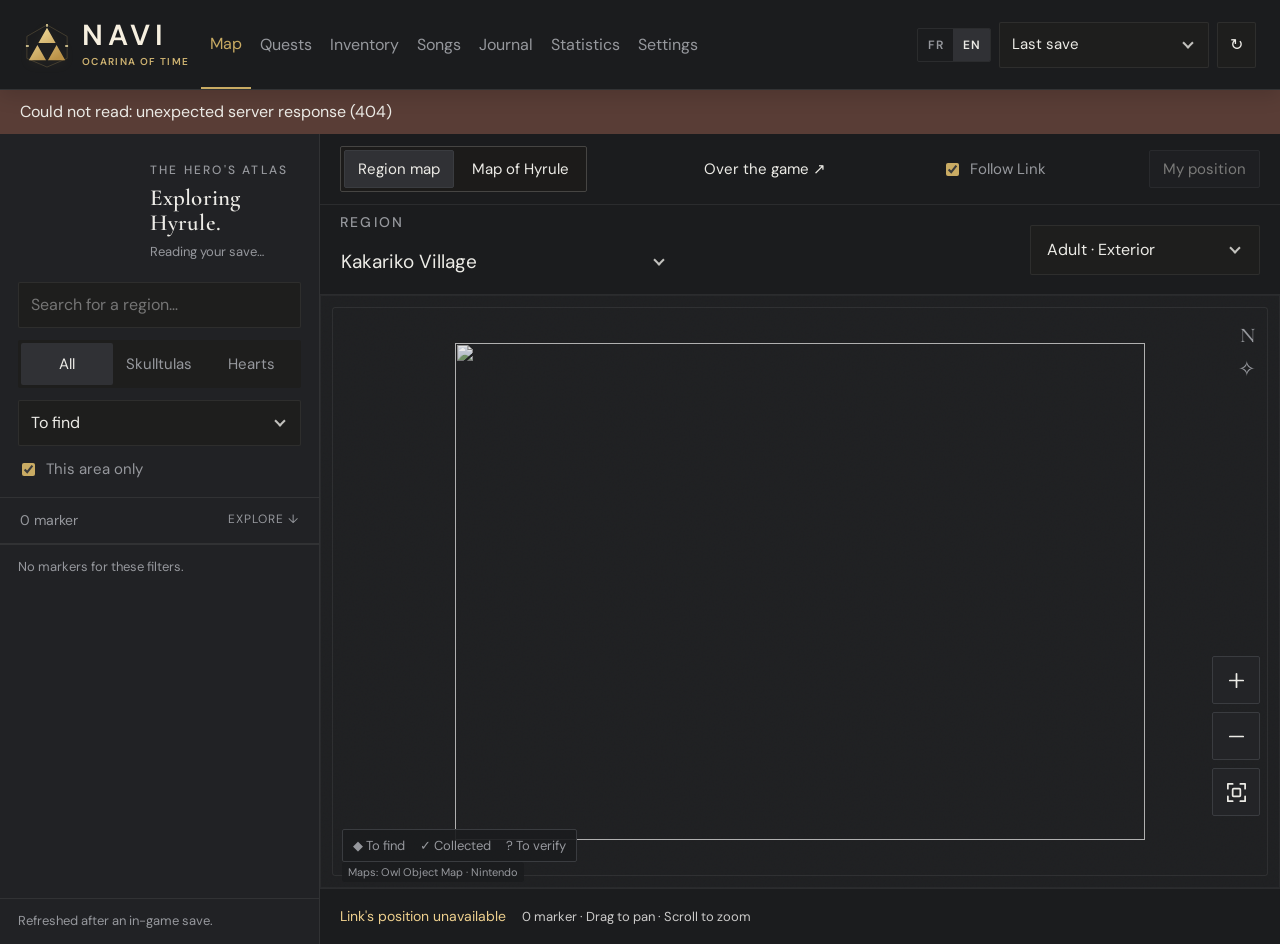
==== commit 736f6b49: "Standalone app, update check, and stone theme polish Navi.exe embeds Python (PyInstaller) and the mi" ====
--- a/index.html
+++ b/index.html
@@ -1,5 +1,5 @@
 <!doctype html><html lang="fr"><head><meta charset="utf-8"><meta name="viewport" content="width=device-width, initial-scale=1"><title>Navi — Atlas d’Hyrule</title><link rel="stylesheet" href="/style.css"><script src="/i18n.js" defer></script><script src="/app.js" defer></script></head><body>
-<header class="topbar"><a class="brand" href="#carte" aria-label="Navi — Ocarina of Time, carte d’Hyrule"><svg class="brand-emblem" width="48" height="48" viewBox="0 0 48 48" aria-hidden="true" focusable="false"><defs><linearGradient id="brand-gold" x1="0" y1="0" x2=".7" y2="1"><stop stop-color="#f8e5a7"/><stop offset="1" stop-color="#ba9146"/></linearGradient></defs><path d="M24 3 45 15v23L24 47 3 38V15Z" fill="none" stroke="#d8b76e" stroke-opacity=".22"/><path d="M24 9 33 25H15ZM14 27l9 16H5ZM34 27l9 16H25Z" fill="url(#brand-gold)" transform="translate(0 -3)"/><path d="M24 2v3M2 25h3M43 25h3" stroke="#f8e5a7" stroke-width="1.5"/></svg><span class="brand-copy"><strong>NAVI</strong><small>OCARINA OF TIME</small></span></a><nav aria-label="Navigation principale"><button data-view="carte" aria-current="page">Carte</button><button data-view="quests">Quêtes</button><button data-view="inventory">Inventaire</button><button data-view="songs">Chants</button><button data-view="journal">Journal</button><button data-view="statistics">Statistiques</button><button data-view="settings">Réglages</button></nav><div class="save-control"><div class="lang-switch" role="group" aria-label="Langue"><button type="button" data-lang="fr" aria-pressed="true">FR</button><button type="button" data-lang="en" aria-pressed="false">EN</button></div><span id="connection" role="status">Connexion…</span><select id="slot" aria-label="Sauvegarde"><option value="latest">Dernière sauvegarde</option></select><button id="refresh" aria-label="Actualiser">↻</button></div></header><div id="error" role="alert" hidden></div>
+<header class="topbar"><a class="brand" href="#carte" aria-label="Navi — Ocarina of Time, carte d’Hyrule"><svg class="brand-emblem" width="48" height="48" viewBox="0 0 48 48" aria-hidden="true" focusable="false"><defs><linearGradient id="brand-gold" x1="0" y1="0" x2=".7" y2="1"><stop stop-color="#f8e5a7"/><stop offset="1" stop-color="#ba9146"/></linearGradient></defs><path d="M24 3 45 15v23L24 47 3 38V15Z" fill="none" stroke="#d8b76e" stroke-opacity=".22"/><path d="M24 9 33 25H15ZM14 27l9 16H5ZM34 27l9 16H25Z" fill="url(#brand-gold)" transform="translate(0 -3)"/><path d="M24 2v3M2 25h3M43 25h3" stroke="#f8e5a7" stroke-width="1.5"/></svg><span class="brand-copy"><strong>NAVI</strong><small>OCARINA OF TIME</small></span></a><nav aria-label="Navigation principale"><button data-view="carte" aria-current="page">Carte</button><button data-view="quests">Quêtes</button><button data-view="inventory">Inventaire</button><button data-view="songs">Chants</button><button data-view="journal">Journal</button><button data-view="statistics">Statistiques</button><button data-view="settings">Réglages</button></nav><div class="save-control"><div class="lang-switch" role="group" aria-label="Langue"><button type="button" data-lang="fr" aria-pressed="true">FR</button><button type="button" data-lang="en" aria-pressed="false">EN</button></div><span id="connection" role="status">Connexion…</span><select id="slot" aria-label="Sauvegarde"><option value="latest">Dernière sauvegarde</option></select><button id="refresh" aria-label="Actualiser">↻</button></div></header><div id="error" role="alert" hidden></div><div id="update-banner" role="status" hidden></div>
 <main id="carte" class="view atlas"><aside class="explorer"><div class="panel-heading"><div id="dial-home" class="dial" role="img"></div><div class="panel-heading-copy"><p class="eyebrow">L’ATLAS DU HÉROS</p><h1>À la découverte d’Hyrule.</h1><p id="progress" class="muted">Lecture de ta sauvegarde…</p></div></div><div class="filters"><input id="map-search" type="search" placeholder="Rechercher une région…" aria-label="Rechercher sur la carte"><div class="segmented"><button data-kind="all" aria-pressed="true">Tout</button><button data-kind="skull" aria-pressed="false">Skulltulas</button><button data-kind="heart" aria-pressed="false">Cœurs</button></div><select id="status-filter" aria-label="État des collectibles"><option value="missing">À trouver</option><option value="all">Tous les repères</option><option value="owned">Obtenus</option><option value="unknown">À vérifier</option></select><label class="check"><input type="checkbox" id="local-only" checked> Cette zone uniquement</label></div><div class="list-heading"><span id="result-count"></span><span>EXPLORER ↓</span></div><div id="results" class="results"></div><p class="panel-foot">Actualisé après une sauvegarde en jeu.<br><span id="saved"></span></p></aside>
 <section class="map-panel" aria-label="Carte interactive"><div class="map-view-bar"><div class="map-view-switch" role="group" aria-label="Vue de la carte"><button id="regional-view" aria-pressed="true">Plan de la région</button><button id="world-view" aria-pressed="false">Carte d’Hyrule</button></div><button type="button" data-open-overlay title="Ouvrir une mini-carte toujours au-dessus du jeu">Sur le jeu ↗</button><label class="check follow-control"><input id="follow-player" type="checkbox" checked>Suivre Link</label><button id="player-center" title="Revenir à la position de Link">Ma position</button></div><div class="map-toolbar"><div><span class="eyebrow">RÉGION</span><select id="region" aria-label="Choisir la région"></select></div><select id="plan" aria-label="Époque et étage"></select></div><div id="map" tabindex="0" aria-label="Plan de la zone. Glisser ou flèches pour déplacer, molette ou boutons pour zoomer."><div id="world"></div><div class="compass" aria-hidden="true">N<br>✧</div><div class="zoom"><button id="zoom-in" type="button" aria-label="Agrandir" title="Agrandir"><svg viewBox="0 0 24 24" width="24" height="24" fill="none" stroke="currentColor" stroke-width="1.8" stroke-linecap="round" stroke-linejoin="round" aria-hidden="true" focusable="false"><path d="M12 5v14M5 12h14"/></svg></button><button id="zoom-out" type="button" aria-label="Réduire" title="Réduire"><svg viewBox="0 0 24 24" width="24" height="24" fill="none" stroke="currentColor" stroke-width="1.8" stroke-linecap="round" stroke-linejoin="round" aria-hidden="true" focusable="false"><path d="M5 12h14"/></svg></button><button id="fit" type="button" aria-label="Recentrer" title="Recentrer"><svg viewBox="0 0 24 24" width="24" height="24" fill="none" stroke="currentColor" stroke-width="1.8" stroke-linecap="round" stroke-linejoin="round" aria-hidden="true" focusable="false"><path d="M8 3H3v5m13-5h5v5M3 16v5h5m13-5v5h-5"/><rect x="8" y="8" width="8" height="8" rx="1"/></svg></button><button id="overlay-follow" type="button" aria-label="Suivre Link" aria-pressed="true" title="Désactiver le suivi de Link"><svg viewBox="0 0 24 24" width="24" height="24" fill="none" stroke="currentColor" stroke-width="1.8" stroke-linejoin="round" aria-hidden="true" focusable="false"><path d="m12 3 7 18-7-4-7 4 7-18Z"/></svg></button></div><div class="map-legend"><span>◆ À trouver</span><span>✓ Obtenu</span><span>? À vérifier</span></div><span class="map-credit">Plans : Owl Object Map · Nintendo</span></div><div class="map-bottom"><span id="player-status" role="status"></span><span id="map-caption">Sélectionne un repère pour l’examiner.</span><button id="mobile-list">Liste des repères</button></div></section>
 <aside id="detail" class="detail"><p class="eyebrow">CARNET D’EXPLORATION</p><div class="detail-emblem">✧</div><h2>Chaque détour<br>cache un trésor.</h2><p class="muted">Sélectionne un repère sur la carte ou dans la liste pour consulter son état.</p><div class="notice">Skulltulas vérifiées avec le compteur de ta partie. Synchronisation des cœurs partielle : les états incertains sont marqués « À vérifier ».</div></aside></main>
--- a/style.css
+++ b/style.css
@@ -271,3 +271,5 @@
 .stat-cards strong,.activity-grid strong,.stat-panel dd{color:var(--ink)!important}
 @media (max-width:700px){.topbar{height:auto!important;min-height:calc(112px * var(--ui-scale, 1));row-gap:calc(8px * var(--ui-scale, 1));padding-bottom:0!important}.brand small{display:none}.save-control{flex:1;justify-content:flex-end}}
 .map-credit{background:#1b1c1eeb!important;color:var(--muted)!important;border-color:var(--edge)!important}
+#notes{background:var(--panel);border-color:var(--edge)}
+#update-banner{display:flex;align-items:center;justify-content:space-between;gap:calc(16px * var(--ui-scale, 1));flex-wrap:wrap;padding:calc(10px * var(--ui-scale, 1)) calc(26px * var(--ui-scale, 1));background:var(--panel);border-bottom:calc(1px * var(--ui-scale, 1)) solid var(--edge);font-size:calc(15px * var(--ui-scale, 1))}#update-banner[hidden]{display:none}.update-actions{display:flex;align-items:center;gap:calc(10px * var(--ui-scale, 1))}.update-actions button,.update-actions a{min-height:0;padding:calc(7px * var(--ui-scale, 1)) calc(14px * var(--ui-scale, 1));border:calc(1px * var(--ui-scale, 1)) solid var(--edge);border-radius:2px;background:none;color:var(--ink);font-size:calc(14px * var(--ui-scale, 1));text-decoration:none;cursor:pointer}.update-actions .primary{background:var(--gold);border-color:var(--gold);color:#1b1c1e;font-weight:600}html[data-overlay] #update-banner{display:none}
